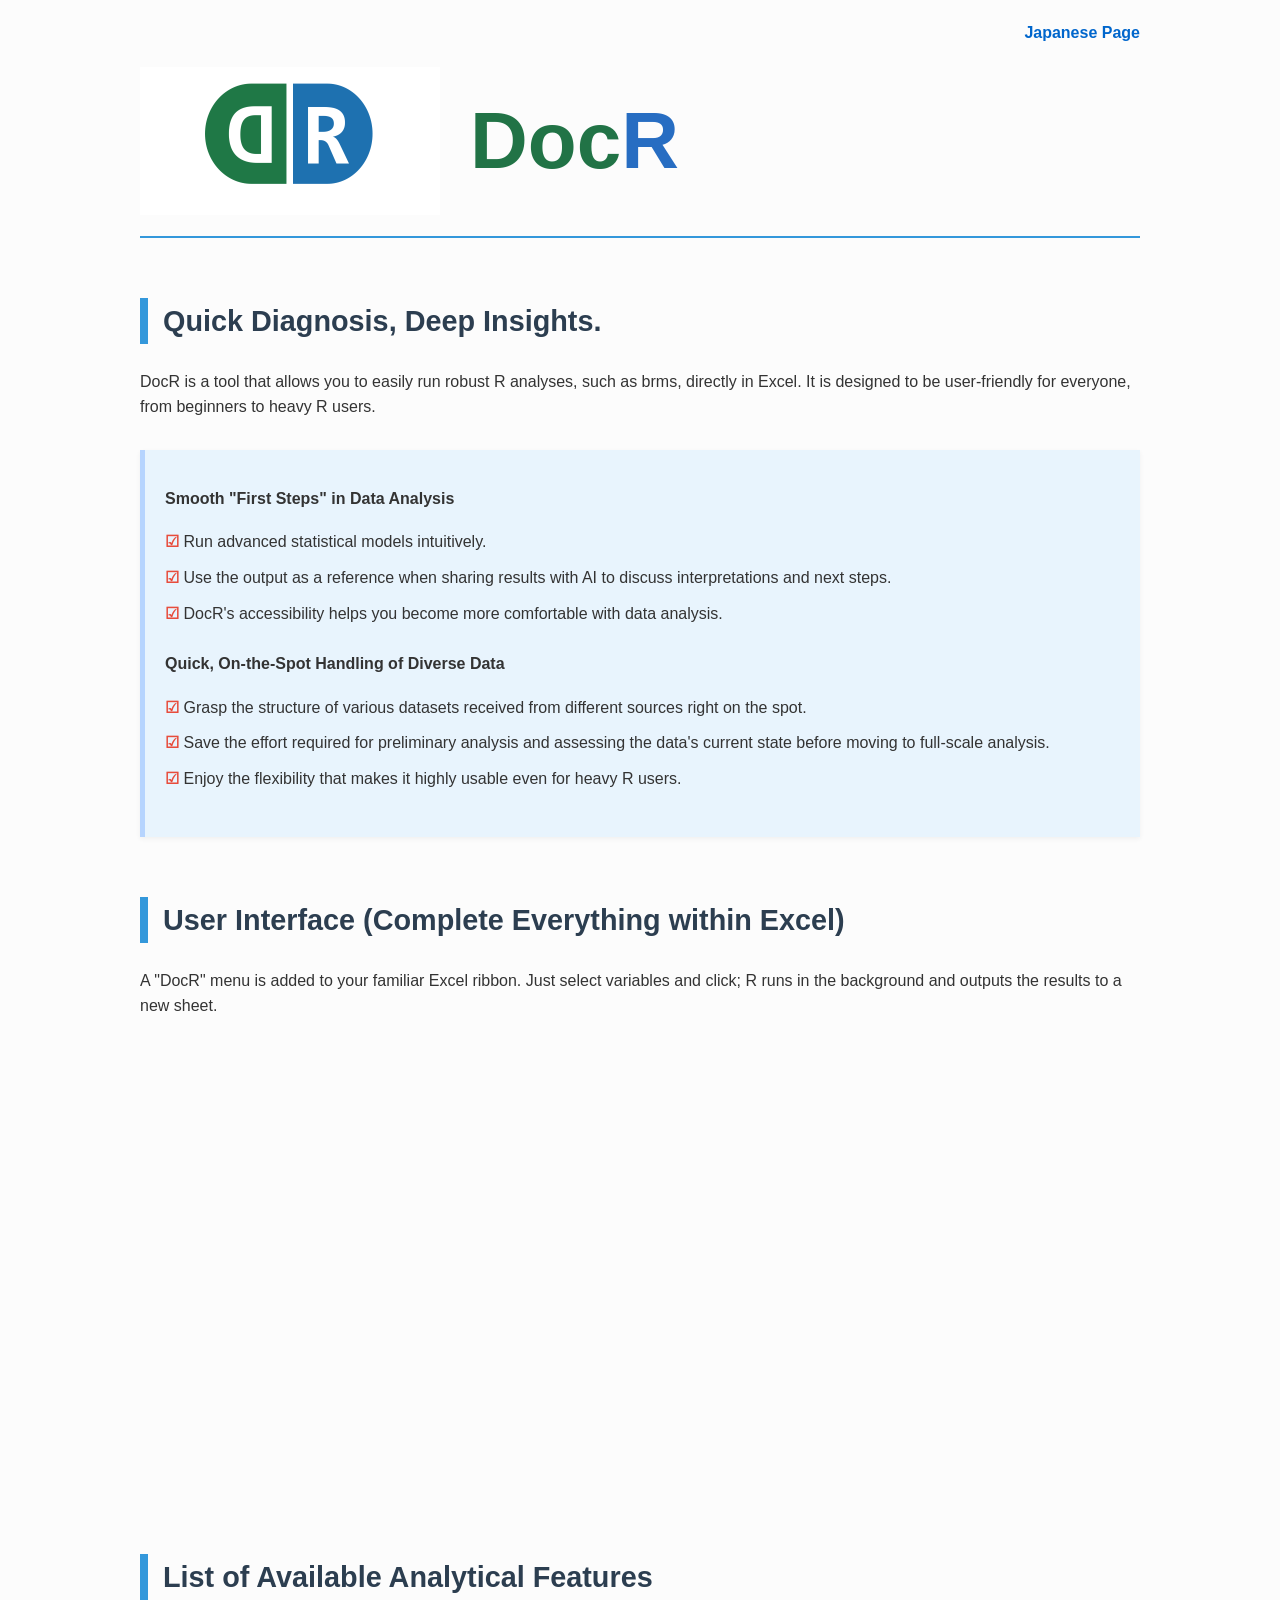
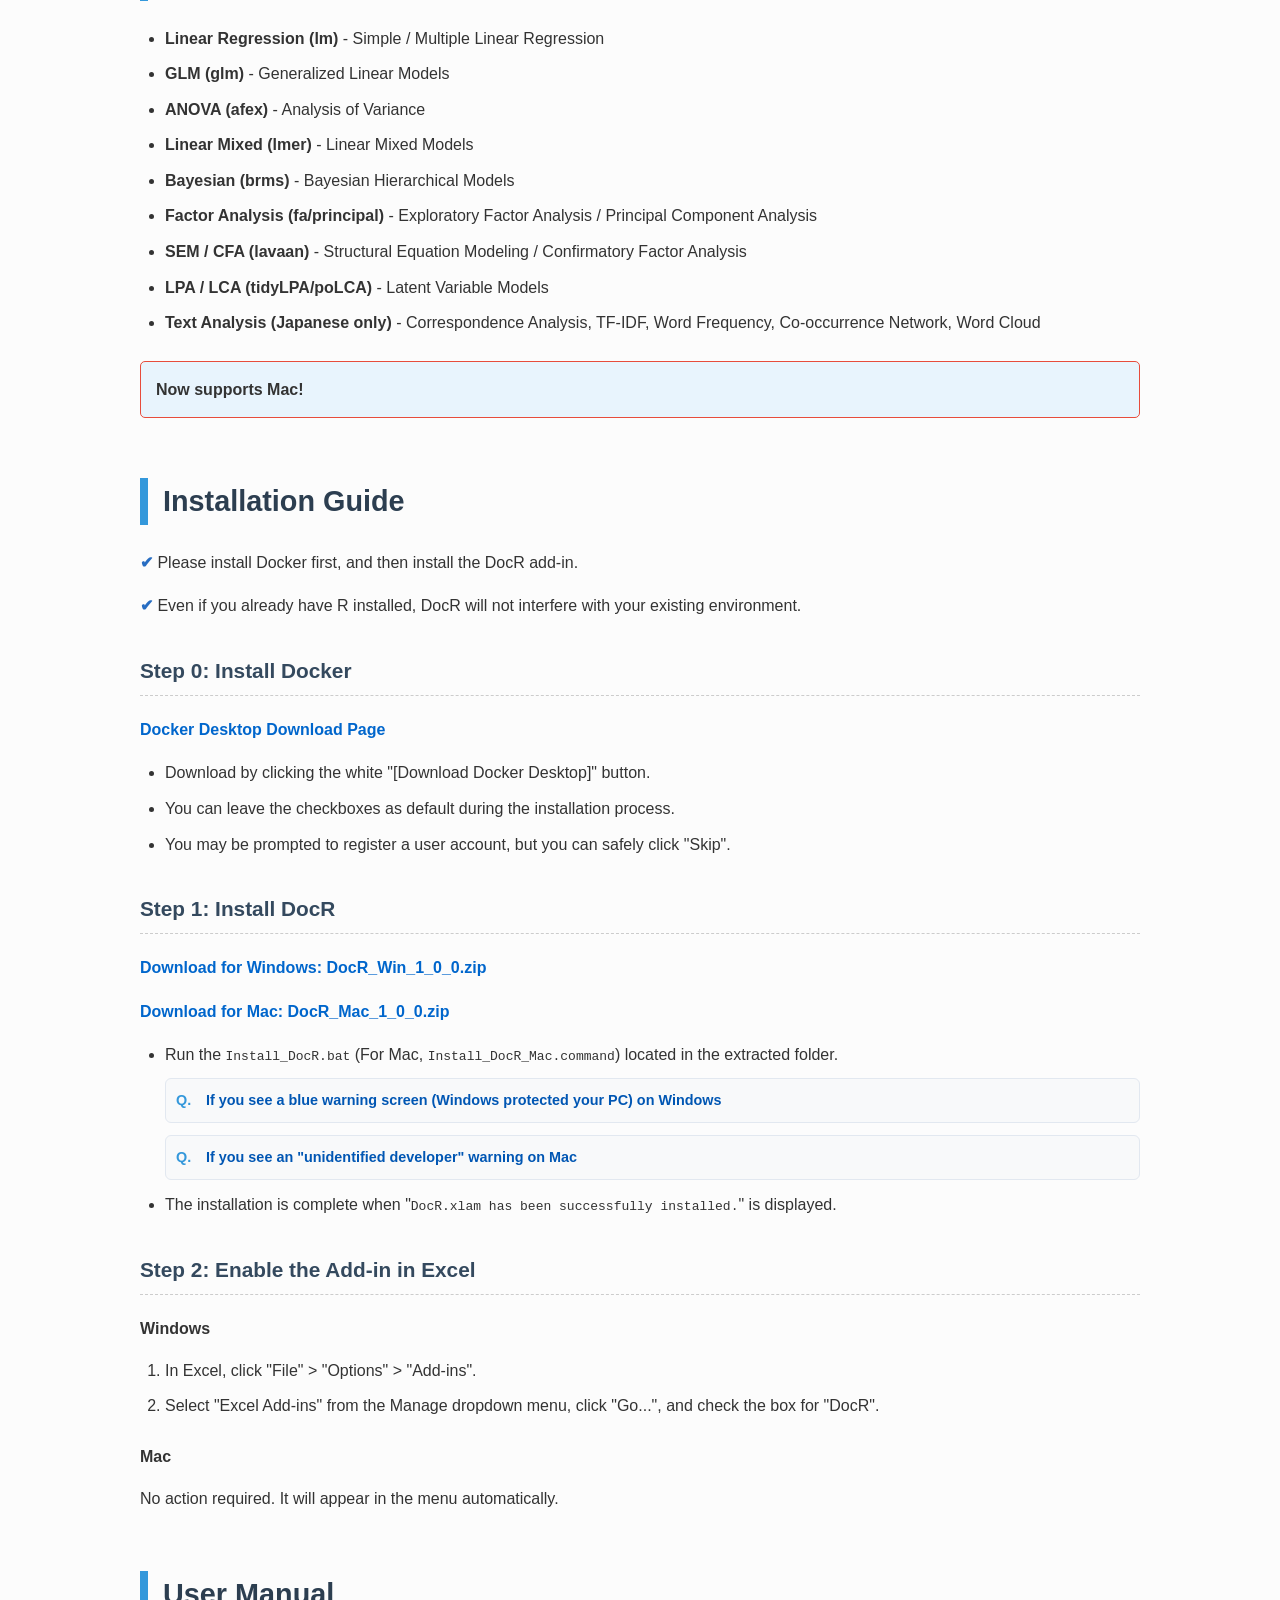
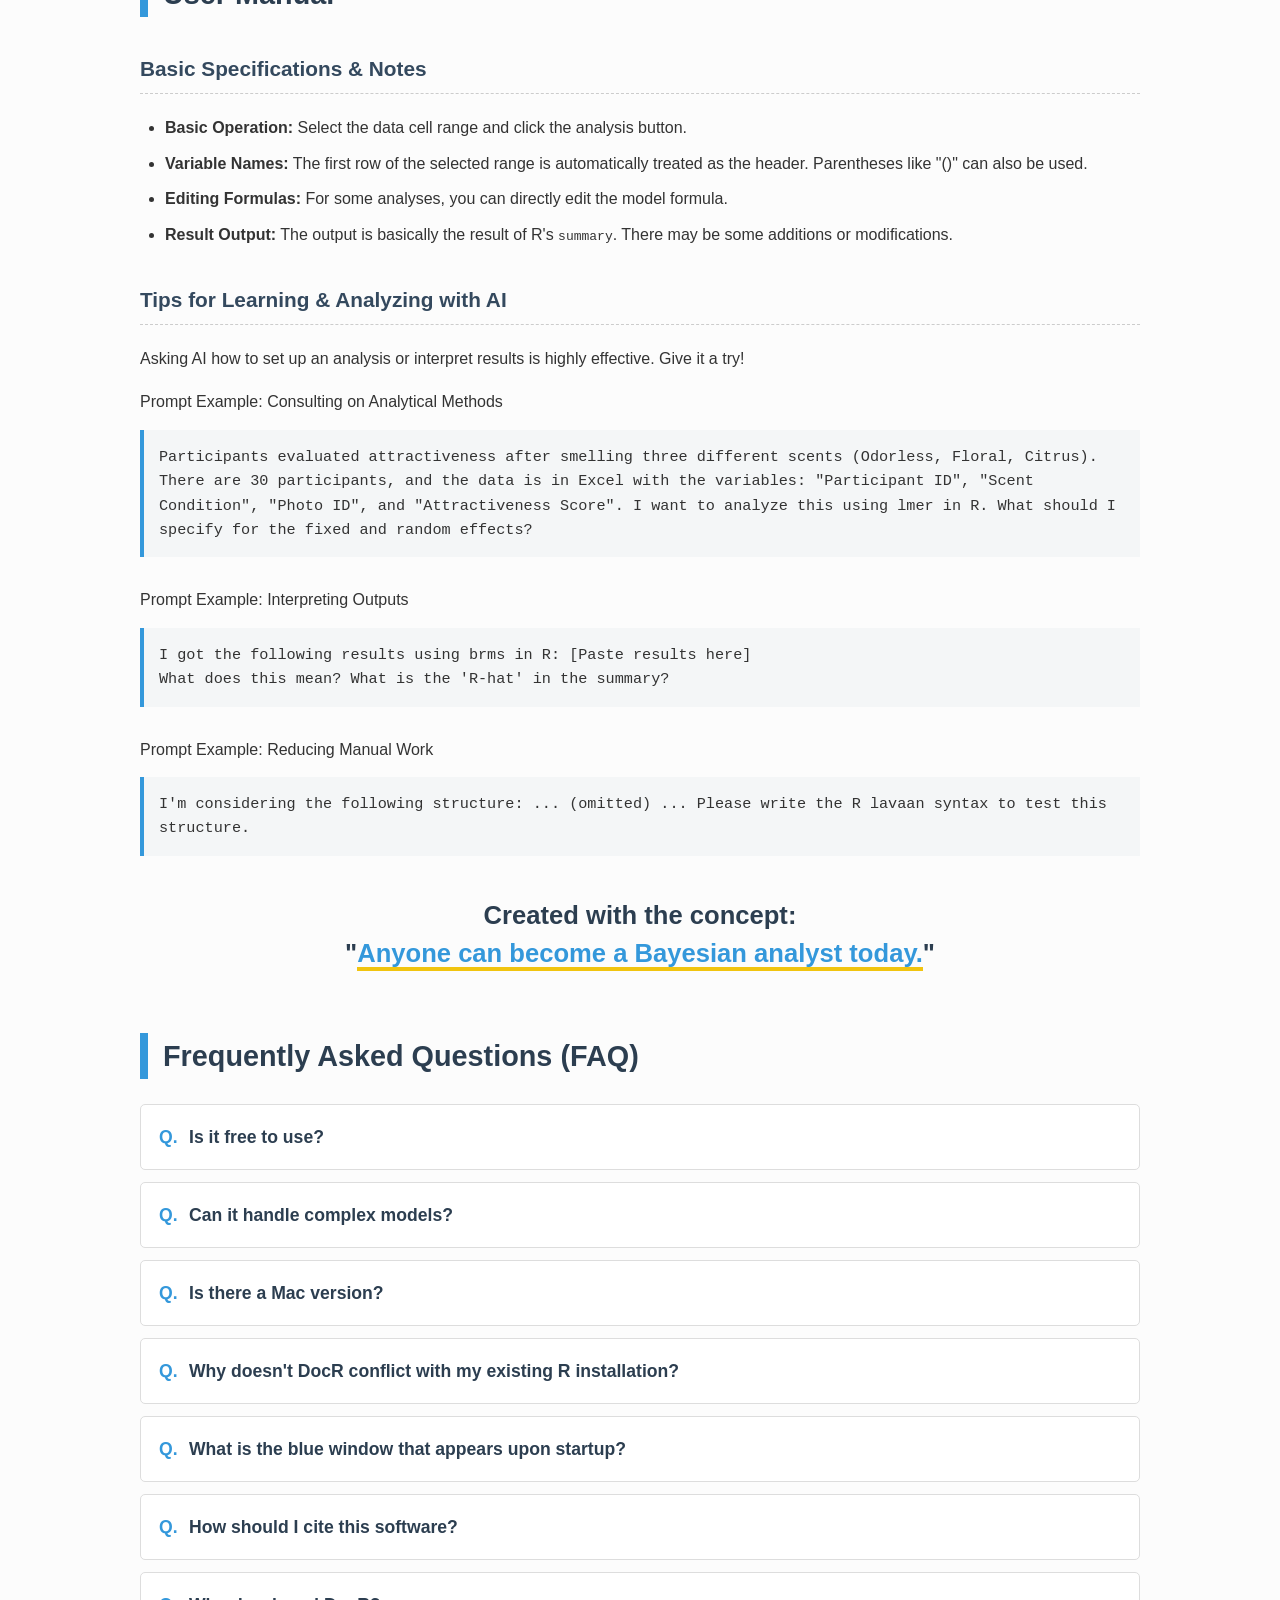
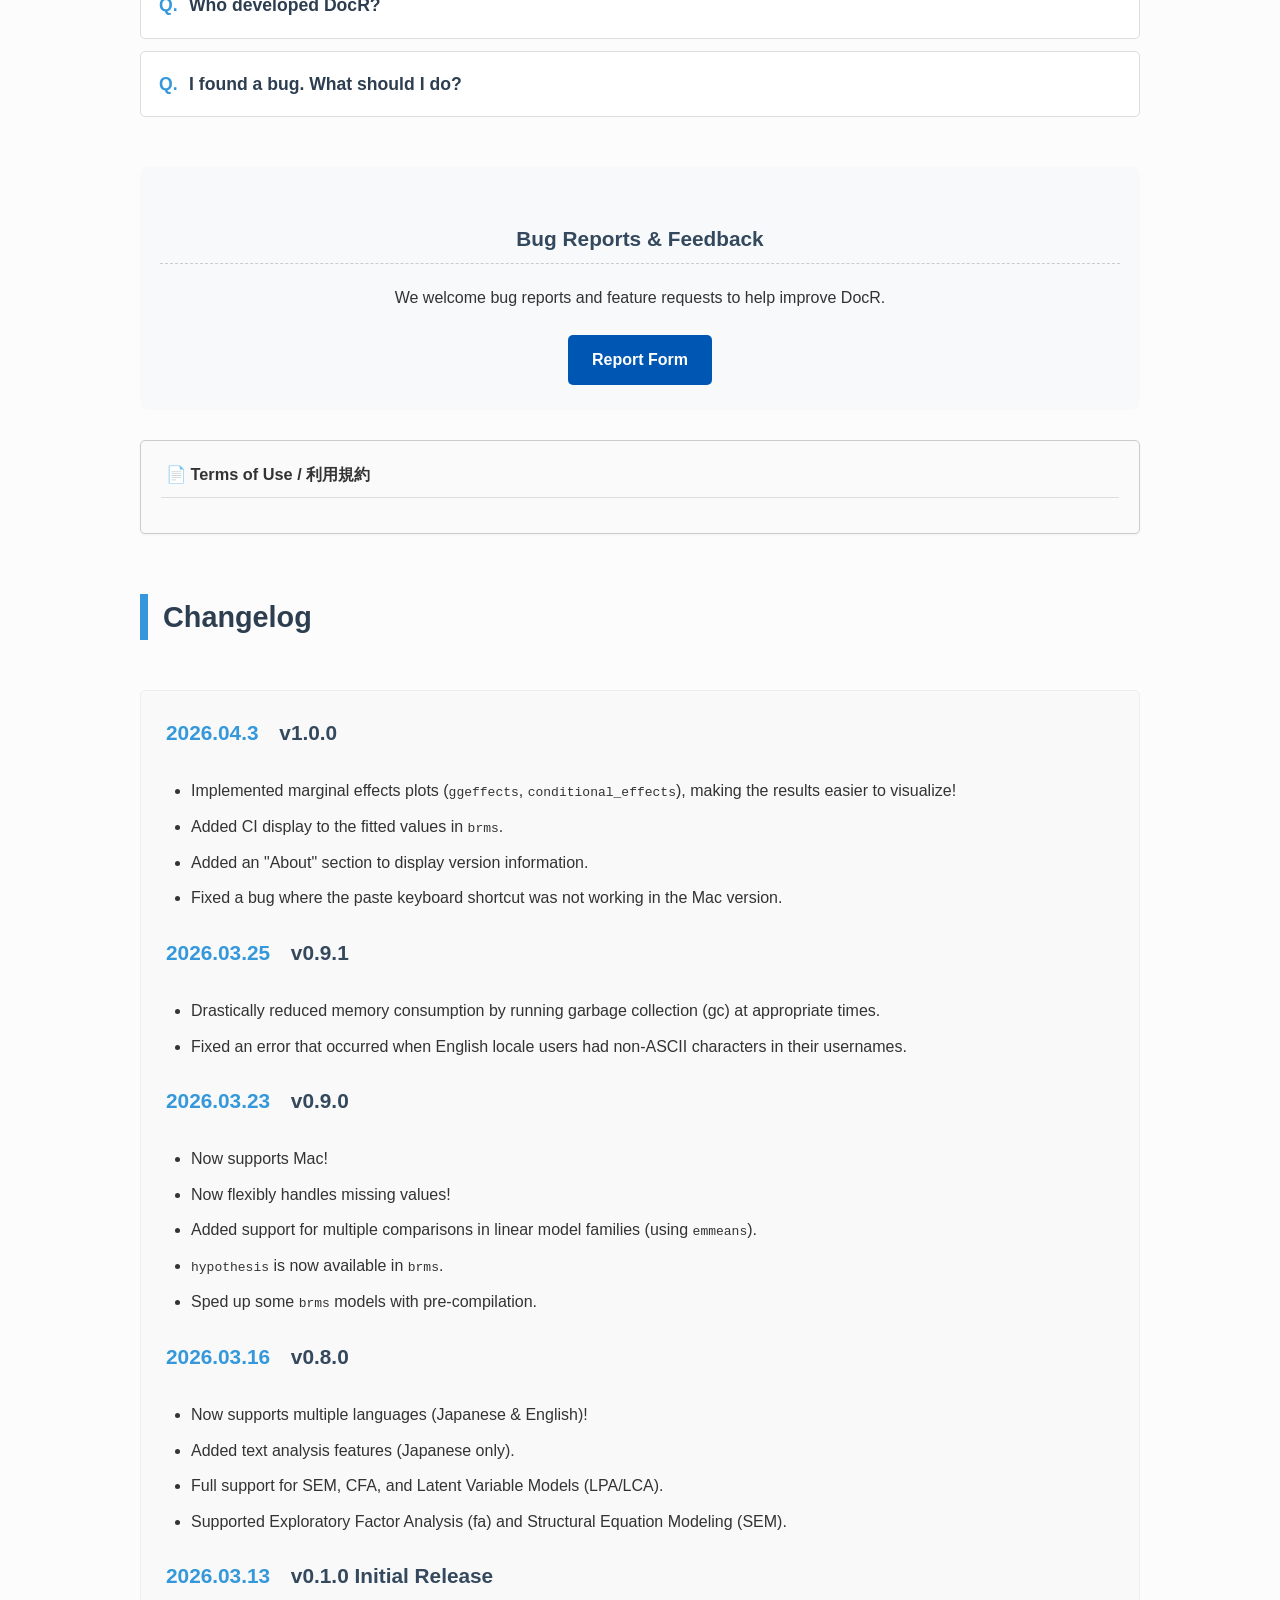
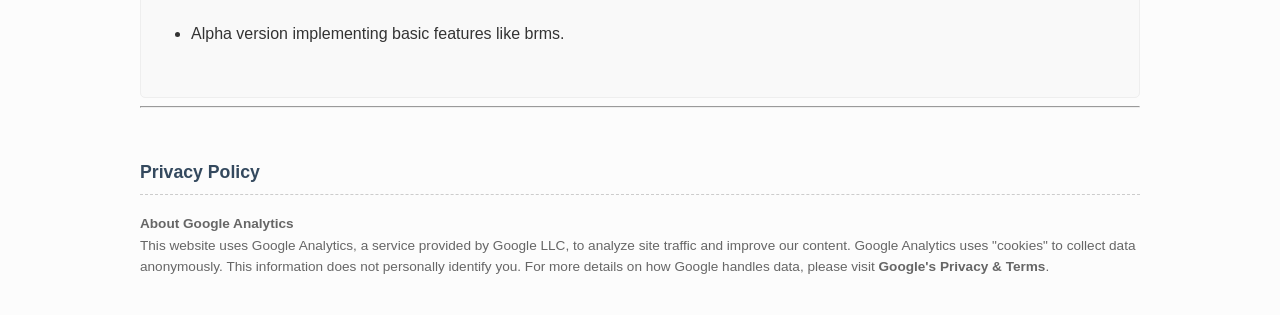
==== en.html @ 4fc70897 "ver1" ====
<!DOCTYPE html>
<html lang="en">
<head>
  <script async src="https://www.googletagmanager.com/gtag/js?id=G-GH3W6HPQV9"></script>
  <script>
    window.dataLayer = window.dataLayer || [];
    function gtag(){dataLayer.push(arguments);}
    gtag('js', new Date());

    gtag('config', 'G-GH3W6HPQV9');
  </script>
    <meta charset="UTF-8">
    <meta name="viewport" content="width=device-width, initial-scale=1.0">
    <title>DocR - Bayesian Statistics from Excel (The Latest Statistical Tool You Can Use Today)</title>
    <style>
        /* ページ全体の基本設定 */
        body {
            font-family: "Helvetica Neue", Arial, "Hiragino Kaku Gothic ProN", "Hiragino Sans", Meiryo, sans-serif;
            line-height: 1.6;
            color: #333;
            max-width: 1000px; 
            margin: 0 auto;
            padding: 20px;
            background-color: #fcfcfc;
        }
        
	/* タイトルエリア（ロゴと文字の横並び） */
        .title-container {
            display: flex;
            align-items: center; /* 垂直中央揃え */
            gap: 30px;          /* 文字と画像の間隔 */
            border-bottom: 2px solid #3498db; 
            padding-bottom: 20px;
            margin-top: 20px;
            margin-bottom: 20px; 
            flex-wrap: wrap;    
        }

        h1 { 
            font-size: 5em;     
            margin: 0;
            line-height: 1;
        }

        /* Doc (Excel Green) / R (R Blue) */
        .doc-green { color: #217346; }
        .r-blue { color: #276dc2; }

        .title-logo {
            width: 300px;
            height: 150px;
            object-fit: contain; 
        }

	.blue-check {
	color: #276dc2; 
	font-weight: bold;
	}
	.green-check {
	color: #217346; 
	font-weight: bold;
	}

        /* 見出しのデザイン */
        h2 { font-size: 1.8em; color: #2c3e50; border-left: 8px solid #3498db; padding-left: 15px; margin-top: 60px; margin-bottom: 25px; }
        h3 { font-size: 1.3em; color: #34495e; margin-top: 35px; border-bottom: 1px dashed #ccc; padding-bottom: 8px; }
        
        /* テキストとリスト */
        p { margin-bottom: 18px; }
        ul, ol { margin-bottom: 25px; padding-left: 25px; }
        li { margin-bottom: 10px; }
        a { color: #0066cc; text-decoration: none; font-weight: bold; }
        a:hover { text-decoration: underline; }
        
        /* ボックス装飾 */
        .alert-box { background-color: #fff5f5; border: 1px solid #e74c3c; padding: 15px; border-radius: 5px; margin-bottom: 20px; }
        .alert2-box { background-color: #e8f4fd; border: 1px solid #e74c3c; padding: 15px; border-radius: 5px; margin-bottom: 20px; }
        .pain-box { background-color: #e8f4fd; border-left: 5px solid #b6d4fe; padding: 20px; margin: 30px 0; box-shadow: 0 2px 5px rgba(0,0,0,0.05); }
        .pain-box ul { list-style-type: none; padding-left: 0; }
        .pain-box li::before { content: "☑ "; color: #e74c3c; font-weight: bold; }
        .hero-message { font-size: 1.6em; font-weight: bold; color: #2c3e50; text-align: center; margin: 40px 0; line-height: 1.5; }
        .hero-message span { color: #3498db; border-bottom: 4px solid #f1c40f; }
        
        .prompt-box { background-color: #f4f6f7; border-left: 4px solid #3498db; padding: 15px; margin: 15px 0 30px 0; font-family: 'Consolas', monospace; white-space: pre-wrap; font-size: 0.95em; }
        
        /* 画像ギャラリー */
        .screenshot-grid { display: flex; gap: 20px; margin: 30px 0; flex-wrap: wrap; }
        .screenshot-grid img { flex: 1; min-width: 400px; max-width: 100%; height: auto; border: 1px solid #ddd; border-radius: 8px; box-shadow: 0 4px 12px rgba(0,0,0,0.1); }

        /* FAQ */
        details { background-color: #fff; border: 1px solid #ddd; border-radius: 5px; margin-bottom: 12px; padding: 18px; }
        summary { font-weight: bold; cursor: pointer; color: #2c3e50; font-size: 1.1em; list-style: none; position: relative; padding-left: 30px; }
        summary::before { content: "Q."; position: absolute; left: 0; color: #3498db; font-weight: 900; }
        details p { margin: 15px 0 0 0; padding-top: 15px; border-top: 1px dashed #eee; color: #444; }

        /* 利用規約 用アコーディオン */
        details.license-details { background-color: #fafafa; border: 1px solid #ccc; padding: 20px; font-size: 0.85em; margin-bottom: 40px; box-shadow: 0 1px 3px rgba(0,0,0,0.05); margin-top: 30px; }
        summary.license-summary { font-size: 1.2em; color: #333; padding-left: 5px; border-bottom: 1px solid #ddd; padding-bottom: 10px; margin-bottom: 15px; }
        summary.license-summary::before { content: "📄 "; position: static; color: inherit; font-weight: normal; }
        details.license-details p { border-top: none; padding-top: 0; margin: 0 0 10px 0; color: #555; }
        details.license-details h4 { font-size: 1.15em; color: #444; border-bottom: 1px solid #eee; padding-bottom: 5px; margin-top: 25px; margin-bottom: 15px; }
        details.license-details strong { display: inline-block; margin-top: 10px; color: #333; }
        details.license-details ul { margin-top: 5px; margin-bottom: 15px; padding-left: 20px; color: #555; }
        details.license-details li { margin-bottom: 5px; }

        /* その他レイアウト */
        .header-links { text-align: right; margin-bottom: 20px; }
        .support-box { background-color: #fff3cd; border: 1px solid #ffeeba; padding: 15px; border-radius: 5px; margin: 30px 0; text-align: center; }
        .changelog { background-color: #f9f9f9; border: 1px solid #eee; padding: 25px; border-radius: 5px; margin-top: 50px; }
        .changelog h3 { margin-top: 0; border-bottom: none; }
        .changelog-date { font-weight: bold; color: #3498db; margin-right: 15px; }
    </style>
</head>
<body>

    <div class="header-links">
        <a href="index.html">Japanese Page</a>
    </div>

    <div class="title-container">
        <img src="images/logo.png" alt="DocR Logo" class="title-logo">
        <h1>
            <span class="doc-green">Doc</span><span class="r-blue">R</span>
        </h1>
    </div>

    <h2>Quick Diagnosis, Deep Insights.</h2>

    <p>DocR is a tool that allows you to easily run robust R analyses, such as brms, directly in Excel. It is designed to be user-friendly for everyone, from beginners to heavy R users.</p>

    <div class="pain-box">
      <p><strong>Smooth "First Steps" in Data Analysis</strong></p>
      <ul>
	<li>Run advanced statistical models intuitively.</li>
	<li>Use the output as a reference when sharing results with AI to discuss interpretations and next steps.</li>
	<li>DocR's accessibility helps you become more comfortable with data analysis.</li>
      </ul>
      <p><strong>Quick, On-the-Spot Handling of Diverse Data</strong></p>
      <ul>
	<li>Grasp the structure of various datasets received from different sources right on the spot.</li>
	<li>Save the effort required for preliminary analysis and assessing the data's current state before moving to full-scale analysis.</li>
	<li>Enjoy the flexibility that makes it highly usable even for heavy R users.</li>
      </ul>
    </div>
    
    <h2>User Interface (Complete Everything within Excel)</h2>
    <p>A "DocR" menu is added to your familiar Excel ribbon. Just select variables and click; R runs in the background and outputs the results to a new sheet.</p>


    
    
<div style="width: 80%; max-width: 800px; margin: 0 auto;">
  <iframe
    src="https://www.youtube.com/embed/cGsTw-73b9M?si=RuBJTit3JATNoOD7&cc_load_policy=1&cc_lang_pref=en&hl=en&autoplay=1&mute=1"
    style="width: 100%; aspect-ratio: 16/9;"
    title="YouTube video player"
    frameborder="0"
    allow="accelerometer; autoplay; clipboard-write; encrypted-media; gyroscope; picture-in-picture; web-share"
    referrerpolicy="strict-origin-when-cross-origin"
    allowfullscreen>
  </iframe>
</div>

    <!-- <div class="screenshot-grid"> -->
    <!--     <img src="images/rbmsdialog.png" alt="Variable selection screen in Excel"> -->
    <!--     <img src="images/rbmsresults.png" alt="Analysis results output screen"> -->
    <!-- </div> -->

    <h2>List of Available Analytical Features</h2>
    <ul>
        <li><strong>Linear Regression (lm)</strong> - Simple / Multiple Linear Regression</li>
        <li><strong>GLM (glm)</strong> - Generalized Linear Models</li>
        <li><strong>ANOVA (afex)</strong> - Analysis of Variance</li>
        <li><strong>Linear Mixed (lmer)</strong> - Linear Mixed Models</li>
        <li><strong>Bayesian (brms)</strong> - Bayesian Hierarchical Models</li>
        <li><strong>Factor Analysis (fa/principal)</strong> - Exploratory Factor Analysis / Principal Component Analysis</li>
        <li><strong>SEM / CFA (lavaan)</strong> - Structural Equation Modeling / Confirmatory Factor Analysis</li>
        <li><strong>LPA / LCA (tidyLPA/poLCA)</strong> - Latent Variable Models</li>
        <li><strong>Text Analysis (Japanese only)</strong> - Correspondence Analysis, TF-IDF, Word Frequency, Co-occurrence Network, Word Cloud</li>
    </ul>

    <div class="alert2-box">
        <strong>Now supports Mac!</strong><br>
    </div>

    <h2>Installation Guide</h2>
    <p><span class="blue-check">✔</span> Please install Docker first, and then install the DocR add-in.</p>
    <p><span class="blue-check">✔</span> Even if you already have R installed, DocR will not interfere with your existing environment.</p>

    <h3>Step 0: Install Docker</h3>
    <p> <a href="https://www.docker.com/products/docker-desktop" target="_blank">Docker Desktop Download Page</a></p>
    <ul>
      <li>Download by clicking the white "[Download Docker Desktop]" button.</li>
      <li>You can leave the checkboxes as default during the installation process.</li>
      <li>You may be prompted to register a user account, but you can safely click "Skip".</li>
    </ul>

    <h3>Step 1: Install DocR</h3>
    <p> <strong><a href="https://github.com/soyogu/DocR/releases/download/v1.0.0/DocR_Win_1_0_0.zip">Download for Windows: DocR_Win_1_0_0.zip</a></strong></p>
    <p> <strong><a href="https://github.com/soyogu/DocR/releases/download/v1.0.0/DocR_Mac_1_0_0.zip">Download for Mac: DocR_Mac_1_0_0.zip</a></strong></p>
    <ul>
      <li>
        Run the <code>Install_DocR.bat</code> (For Mac, <code>Install_DocR_Mac.command</code>) located in the extracted folder.
        
        <details style="margin-top: 10px; background-color: #f8f9fa; padding: 10px; border-radius: 6px; border: 1px solid #e2e8f0;">
          <summary style="cursor: pointer; font-weight: bold; color: #0056b3; font-size: 0.9em;">
            If you see a blue warning screen (Windows protected your PC) on Windows
          </summary>
          <p style="margin-top: 10px; margin-bottom: 0; font-size: 0.9em; line-height: 1.5;">
            Click the <strong>"More info"</strong> text link within the message, and then click the <strong>"Run anyway"</strong> button that appears at the bottom right.
          </p>
        </details>
        
        <details style="margin-top: 5px; background-color: #f8f9fa; padding: 10px; border-radius: 6px; border: 1px solid #e2e8f0;">
          <summary style="cursor: pointer; font-weight: bold; color: #0056b3; font-size: 0.9em;">
            If you see an "unidentified developer" warning on Mac
          </summary>
          <p style="margin-top: 10px; margin-bottom: 0; font-size: 0.9em; line-height: 1.5;">
            Do not double-click. Instead, <strong>right-click (or Control-click)</strong> the file, and select <strong>"Open"</strong> from the context menu to run it.
          </p>
        </details>
      </li>
      <li style="margin-top: 10px;">The installation is complete when "<code>DocR.xlam has been successfully installed.</code>" is displayed.</li>
    </ul>

    <h3>Step 2: Enable the Add-in in Excel</h3>
    <strong>Windows</strong>
    <ol>
        <li>In Excel, click "File" > "Options" > "Add-ins".</li>
        <li>Select "Excel Add-ins" from the Manage dropdown menu, click "Go...", and check the box for "DocR".</li>
    </ol>
    <strong>Mac</strong>
    <p>No action required. It will appear in the menu automatically.</p>

    <h2>User Manual</h2>
    <h3>Basic Specifications & Notes</h3>
    <ul>
        <li><strong>Basic Operation:</strong> Select the data cell range and click the analysis button.</li>
        <li><strong>Variable Names:</strong> The first row of the selected range is automatically treated as the header. Parentheses like "()" can also be used.</li>
        <li><strong>Editing Formulas:</strong> For some analyses, you can directly edit the model formula.</li>
        <li><strong>Result Output:</strong> The output is basically the result of R's <code>summary</code>. There may be some additions or modifications.</li>
    </ul>

    <h3>Tips for Learning & Analyzing with AI</h3>
    <p>Asking AI how to set up an analysis or interpret results is highly effective. Give it a try!</p>
    Prompt Example: Consulting on Analytical Methods
    <div class="prompt-box">Participants evaluated attractiveness after smelling three different scents (Odorless, Floral, Citrus). There are 30 participants, and the data is in Excel with the variables: "Participant ID", "Scent Condition", "Photo ID", and "Attractiveness Score". I want to analyze this using lmer in R. What should I specify for the fixed and random effects?</div>

    Prompt Example: Interpreting Outputs
    <div class="prompt-box">I got the following results using brms in R: [Paste results here]
What does this mean? What is the 'R-hat' in the summary?</div>

    Prompt Example: Reducing Manual Work
    <div class="prompt-box">I'm considering the following structure: ... (omitted) ... Please write the R lavaan syntax to test this structure.</div>

    <div class="hero-message">
      Created with the concept:<br>
      "<span>Anyone can become a Bayesian analyst today.</span>"
    </div>

    <h2>Frequently Asked Questions (FAQ)</h2>
    <details>
        <summary>Is it free to use?</summary>
        <p>Yes, it is completely free to use. Our goal is to contribute to the advancement of research and education worldwide.</p>
    </details>

    <details>
        <summary>Can it handle complex models?</summary>
        <p>Yes, advanced users can directly edit the model formula text area to run customized models as desired.</p>
    </details>
    
    <details>
        <summary>Is there a Mac version?</summary>
        <p>Yes. However, I managed to develop it on a borrowed Mac, so I need to buy my own Mac for this project...</p>
    </details>

    <details>
        <summary>Why doesn't DocR conflict with my existing R installation?</summary>
        <p>This is because DocR runs R within an isolated "Docker container" rather than installing it directly on your OS. Consequently, you never have to worry about library dependencies or version conflicts.</p>
    </details>

    <details>
        <summary>What is the blue window that appears upon startup?</summary>
        <p>It is the Docker terminal window used for the backend. You may safely close it once the application has fully launched.</p>
    </details>

    <details>
        <summary>How should I cite this software?</summary>
        <p>Please cite it as follows:<br>
        Matsushita, S. (2026). <i>DocR: An Excel Gateway to Containerized R Environments</i>. <a href="https://researchmap.jp/multidatabases/multidatabase_contents/detail/250145/1fcd545ec0b04eee0fe5cd87492c19bb?frame_id=710763" target="_blank">Available here</a>.</p>
    </details>

    <details>
        <summary>Who developed DocR?</summary>
        <p>It is developed by <a href="https://researchmap.jp/soyogu" target="_blank">a Japanese researcher</a>.</p>
    </details>

    <details>
        <summary>I found a bug. What should I do?</summary>
        <p>Please report it using the <a href="https://docs.google.com/forms/d/e/1FAIpQLSdA2CFIqM3h8nqi3Nrt435hap4EHg96t00YKLP6SmPmq-GMVA/viewform?usp=header">feedback form</a>.</p>
    </details>

    <div style="margin-top: 50px; padding: 20px; background-color: #f8f9fa; border-radius: 8px; text-align: center;">
      <h3>Bug Reports & Feedback</h3>
      <p style="margin-bottom: 20px;">
        We welcome bug reports and feature requests to help improve DocR.
      </p>

      <a href="https://docs.google.com/forms/d/e/1FAIpQLSdA2CFIqM3h8nqi3Nrt435hap4EHg96t00YKLP6SmPmq-GMVA/viewform?usp=header" target="_blank" rel="noopener noreferrer" style="display: inline-block; padding: 12px 24px; margin: 5px 10px; background-color: #0056b3; color: white; text-decoration: none; border-radius: 5px; font-weight: bold;">
        Report Form
      </a>
    </div>

    <details class="license-details">
        <summary class="license-summary">Terms of Use / 利用規約</summary>
        
        <div style="margin-bottom: 30px;">
            <h4 style="margin-top: 5px;">Terms of Use (English Version)</h4>
            <p>Thank you for using "DocR". By downloading or using this software, you agree to the following terms.</p>

            <strong>1. Grant of License</strong>
            <p>This software is provided free of charge for academic research, educational, and personal use only. This includes non-commercial research activities within private research institutions.</p>

            <strong>2. Prohibitions</strong>
            <p>Please respect the current format of the software (e.g., locked VBA project). The following actions are strictly prohibited:</p>
            <ul>
                <li>Attempting to view, modify, reverse-engineer, or unlock the source code of this software.</li>
                <li>Redistributing, sublicensing, or selling all or part of this software without prior permission from the developer.</li>
                <li>Creating and publishing commercial content (including monetized instructional videos, paid seminars, or publications) where the primary content is the operation or utilization of this software.</li>
                <li>Using the software for commercial purposes (please contact the developer if you wish to do so).</li>
            </ul>

            <strong>3. Disclaimer of Warranty and Liability</strong>
            <p>This software is provided "as is", without warranty of any kind, express or implied. In no event shall the developer be liable for any claim, damages, or other liability, including data loss or business interruption, arising from, out of, or in connection with the software or the use or other dealings in the software. Users are responsible for verifying the validity of their analysis results.</p>

            <strong>4. Copyright</strong>
            <p>All copyrights and intellectual property rights related to this software are retained by the developer (Soyogu Matsushita).</p>

            <p>Date of Enactment: March 17, 2026<br>
            Applicable Version: DocR v0.8</p>
        </div>

        <div>
            <h4>利用規約（日本語版）</h4>
            <p>本ソフトウェア「DocR」をご利用いただきありがとうございます。本ソフトウェアをダウンロードまたは利用することにより、以下の条項に同意したものとみなされます。</p>

            <strong>1. 利用許諾</strong>
            <p>本ソフトウェアは、学術研究、教育、および個人利用の目的に限り、無償でご利用いただけます。民間企業の研究所等における非営利目的の研究活動での利用もこれに含まれます。</p>

            <strong>2. 禁止事項</strong>
            <p>本ソフトウェアの提供形態（VBAプロジェクトの保護など）を尊重し、以下の行為を禁止します。</p>
            <ul>
                <li>本ソフトウェアのソースコードの閲覧、改変、リバースエンジニアリング、または保護の解除を試みること。</li>
                <li>本ソフトウェアの一部または全部を、開発者の許可なく再配布、二次配布、または販売すること。</li>
                <li>本ソフトウェアの操作方法や活用方法を主たるコンテンツとした、営利目的の講習、解説動画の公開、または出版（広告収益が発生するものを含む）。</li>
                <li>商用目的での利用（ご希望の場合は別途ご連絡ください）。</li>
            </ul>

            <strong>3. 免責事項</strong>
            <p>本ソフトウェアは「現状のまま」提供され、明示または黙示を問わず、いかなる保証も行いません。本ソフトウェアの利用に関連して生じたデータの損失、業務の停止、その他のいかなる損害についても、開発者は一切の責任を負いません。分析結果の妥当性については、利用者自身の責任においてご確認ください。</p>

            <strong>4. 著作権</strong>
            <p>本ソフトウェアに関するすべての著作権および知的財産権は、開発者（松下戦具）に帰属します。</p>

            <p>制定日：2026年3月17日<br>
            適用バージョン：DocR v0.8</p>
        </div>
    </details>

    <h2>Changelog</h2>
    <div class="changelog">

      <h3><span class="changelog-date">2026.04.3</span> v1.0.0</h3>
      <ul>
	<li>Implemented marginal effects plots (<code>ggeffects</code>, <code>conditional_effects</code>), making the results easier to visualize!</li>
	<li>Added CI display to the fitted values in <code>brms</code>.</li>
	<li>Added an "About" section to display version information.</li>
	<li>Fixed a bug where the paste keyboard shortcut was not working in the Mac version.</li>
      </ul>

      <h3><span class="changelog-date">2026.03.25</span> v0.9.1</h3>
      <ul>
        <li>Drastically reduced memory consumption by running garbage collection (gc) at appropriate times.</li>
        <li>Fixed an error that occurred when English locale users had non-ASCII characters in their usernames.</li>
        </ul>
      
        <h3><span class="changelog-date">2026.03.23</span> v0.9.0</h3>
        <ul>
            <li>Now supports Mac!</li>
            <li>Now flexibly handles missing values!</li>
            <li>Added support for multiple comparisons in linear model families (using <code>emmeans</code>).</li>
            <li><code>hypothesis</code> is now available in <code>brms</code>.</li>
            <li>Sped up some <code>brms</code> models with pre-compilation.</li>
        </ul>

        <h3><span class="changelog-date">2026.03.16</span> v0.8.0</h3>
        <ul>
            <li>Now supports multiple languages (Japanese & English)!</li>
            <li>Added text analysis features (Japanese only).</li>
            <li>Full support for SEM, CFA, and Latent Variable Models (LPA/LCA).</li>
            <li>Supported Exploratory Factor Analysis (fa) and Structural Equation Modeling (SEM).</li>
        </ul>

        <h3><span class="changelog-date">2026.03.13</span> v0.1.0 Initial Release</h3>
        <ul>
            <li>Alpha version implementing basic features like brms.</li>
        </ul>

    </div>

    <hr>
    <section style="font-size: 0.85em; color: #666; margin-top: 50px;">
      <h3>Privacy Policy</h3>
      <p>
        <strong>About Google Analytics</strong><br>
        This website uses Google Analytics, a service provided by Google LLC, to analyze site traffic and improve our content. Google Analytics uses "cookies" to collect data anonymously. This information does not personally identify you. For more details on how Google handles data, please visit <a href="https://policies.google.com/technologies/partner-sites" target="_blank" style="color: #666;">Google's Privacy & Terms</a>.
      </p>
    </section>

</body>
</html>
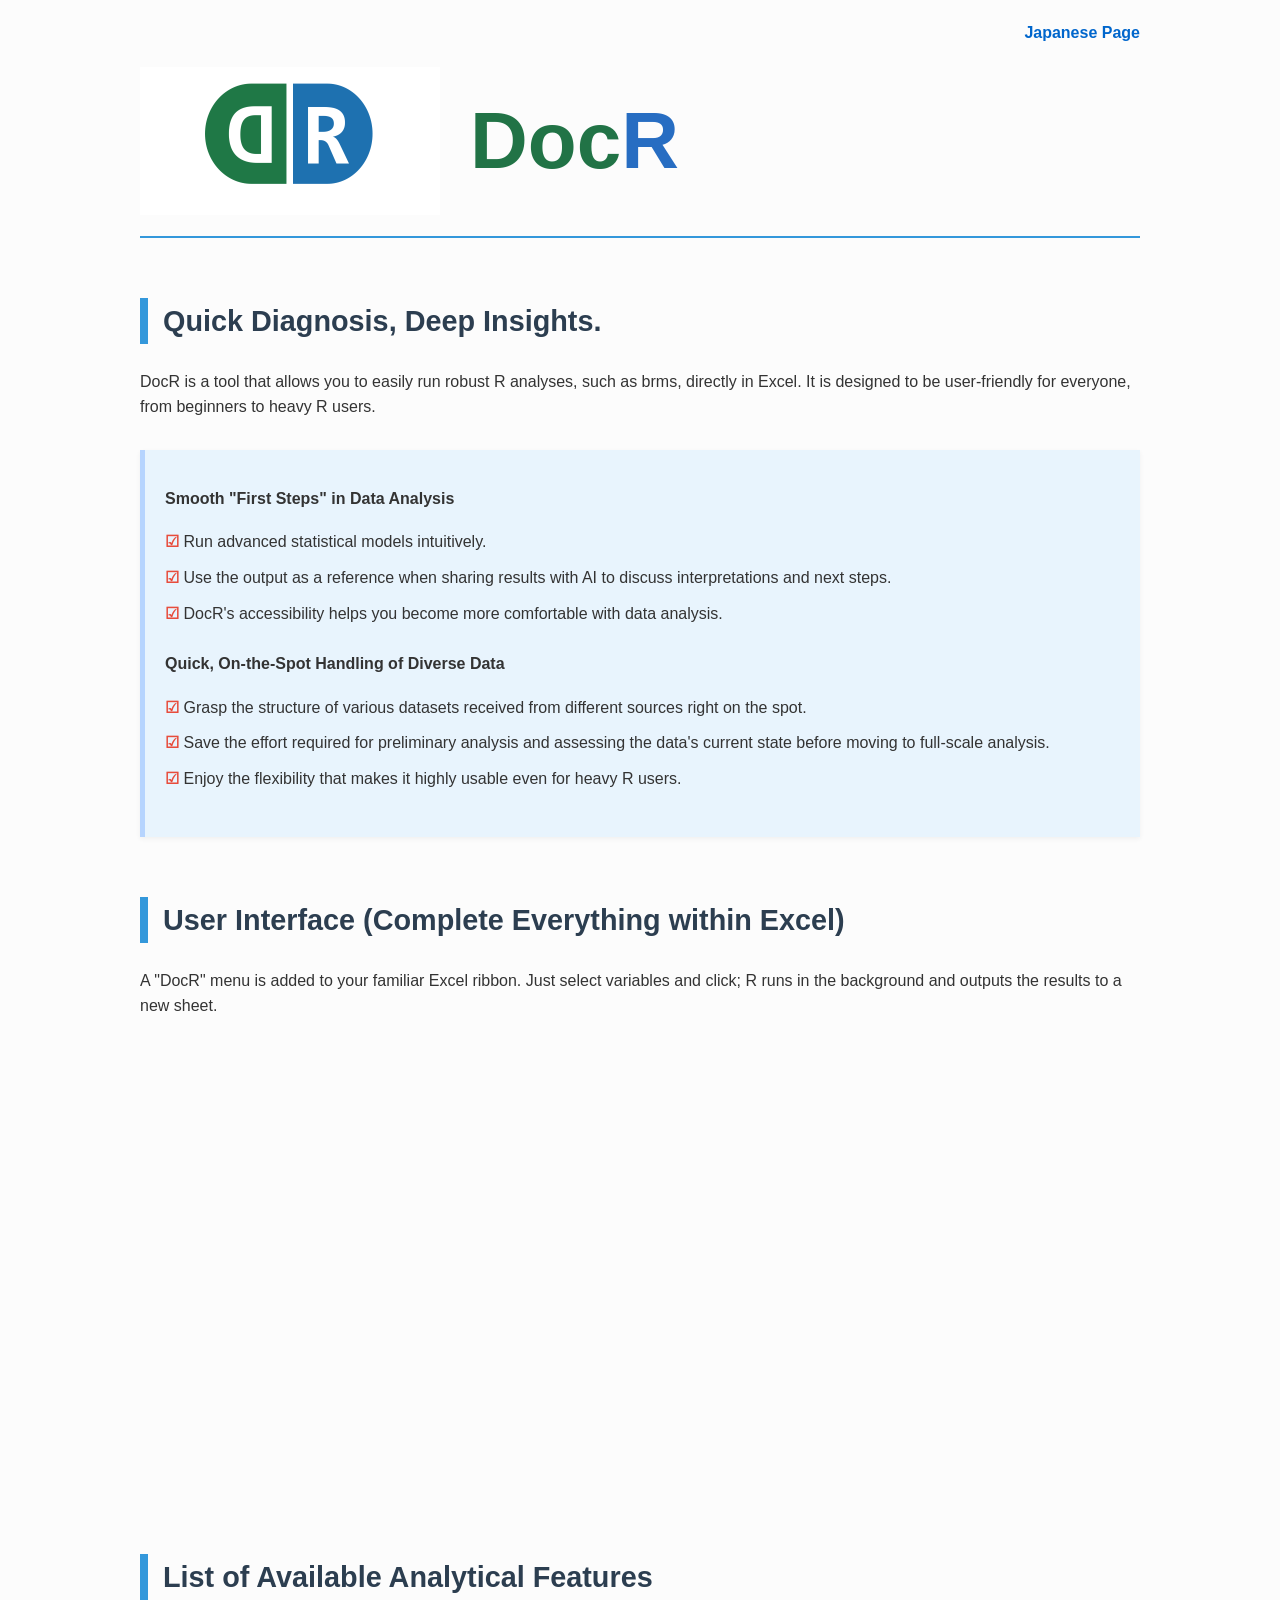
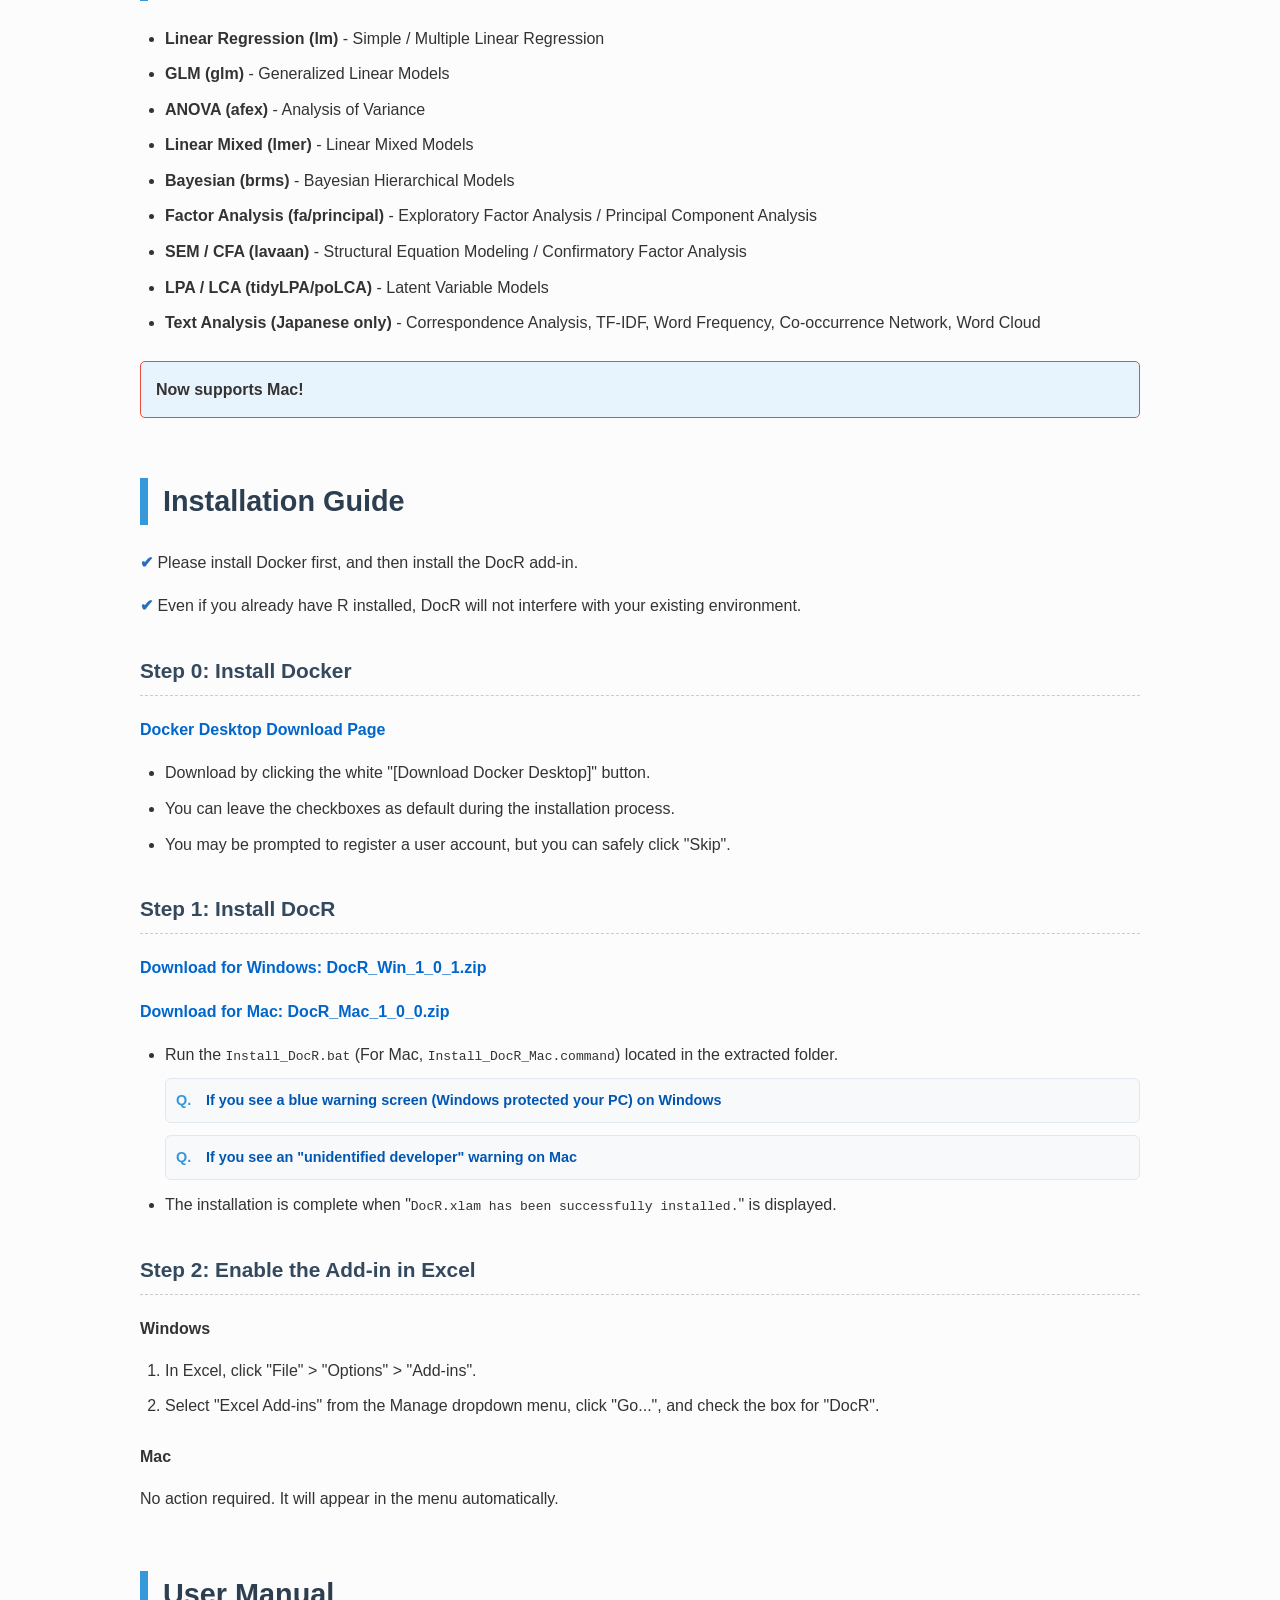
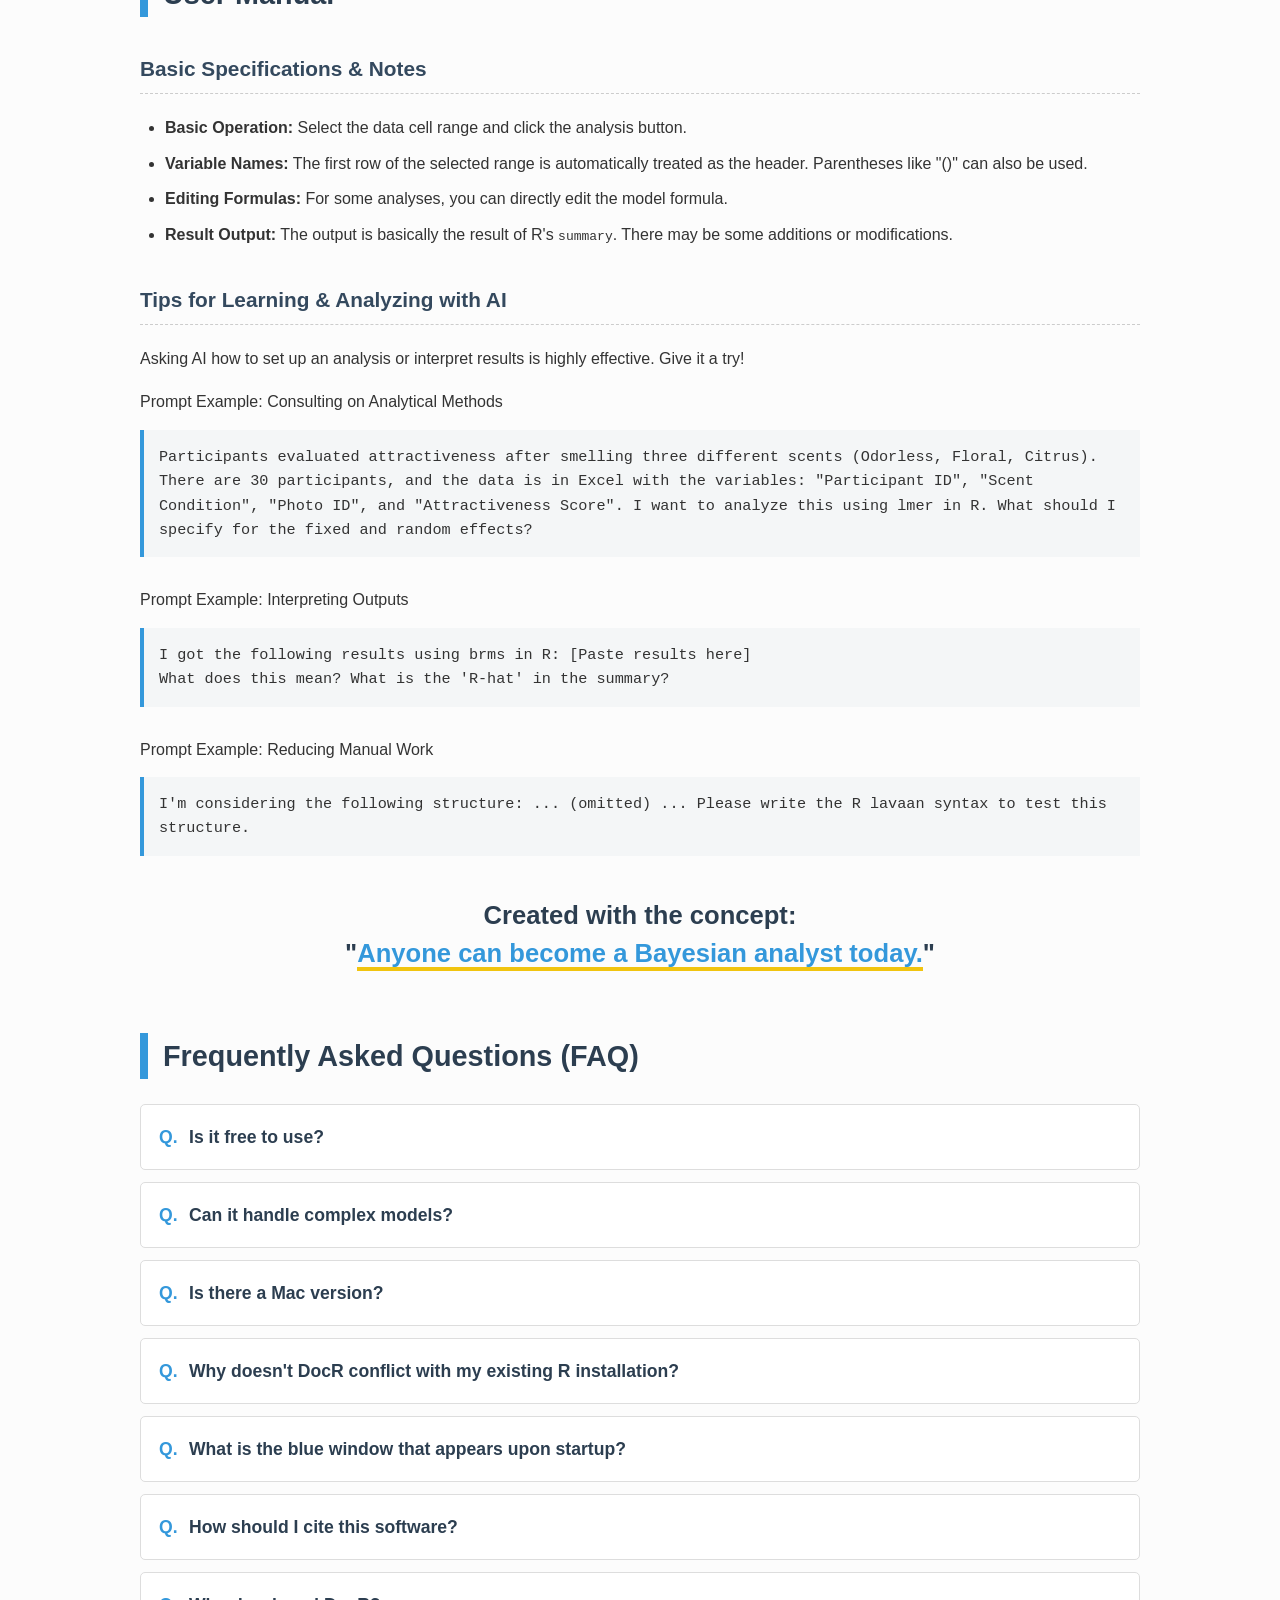
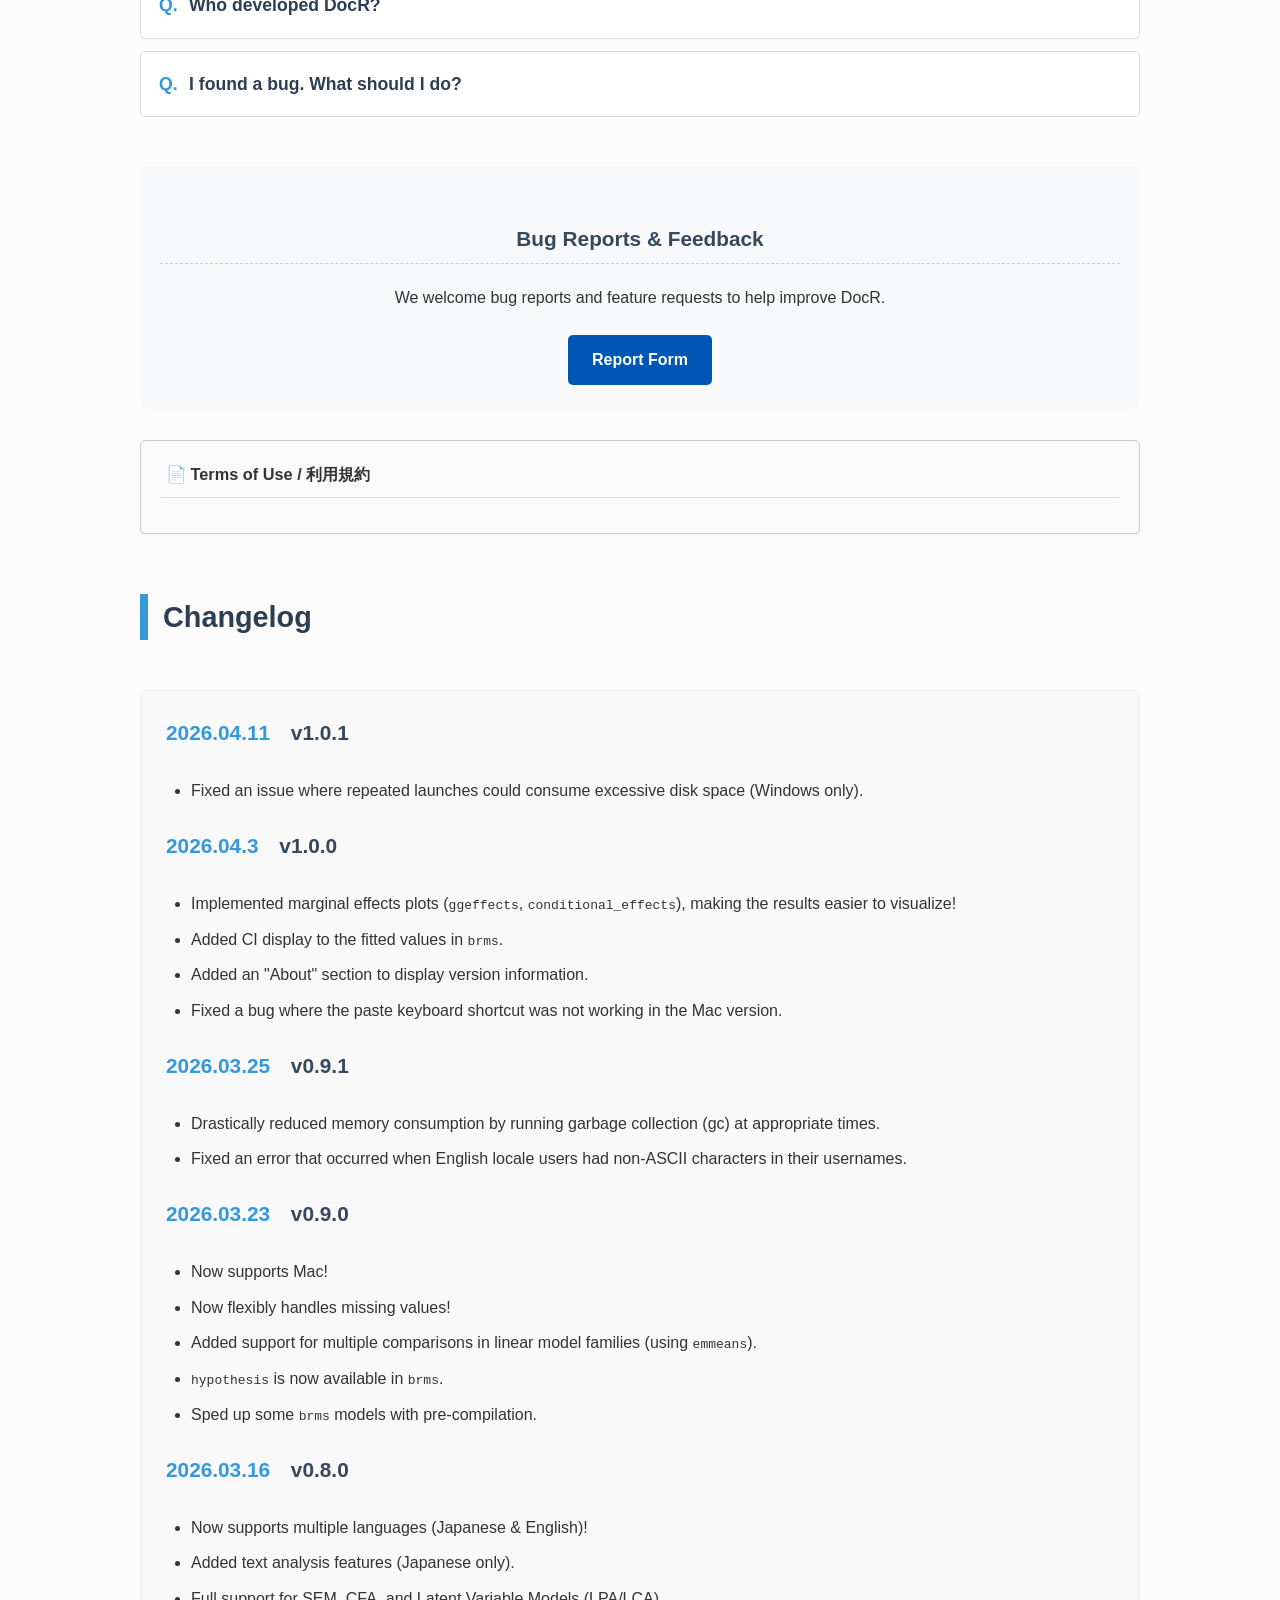
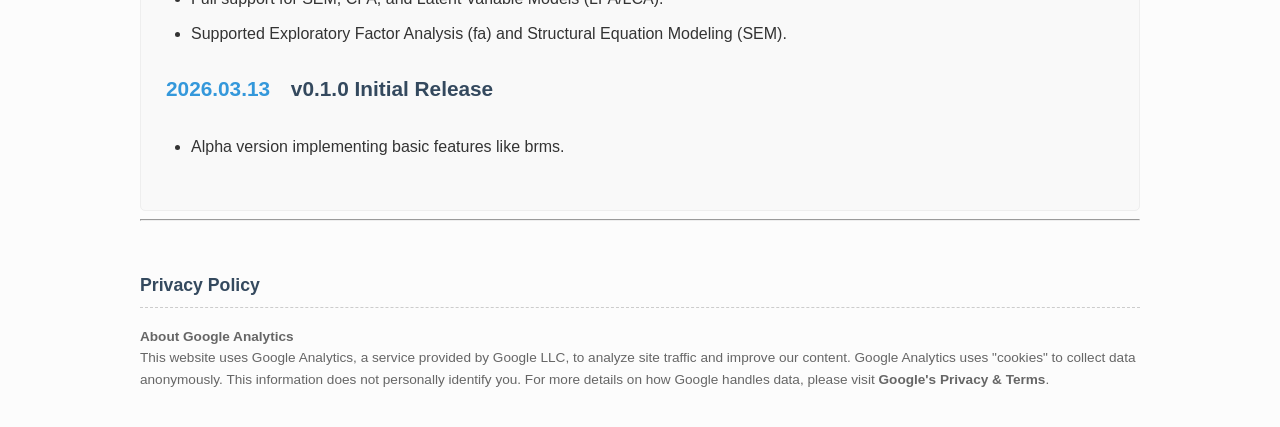
==== commit ca13b231: "1.0.11" ====
--- a/en.html
+++ b/en.html
@@ -196,7 +196,7 @@
     </ul>
 
     <h3>Step 1: Install DocR</h3>
-    <p> <strong><a href="https://github.com/soyogu/DocR/releases/download/v1.0.0/DocR_Win_1_0_0.zip">Download for Windows: DocR_Win_1_0_0.zip</a></strong></p>
+    <p> <strong><a href="https://github.com/soyogu/DocR/releases/download/v1.0.0/DocR_Win_1_0_1.zip">Download for Windows: DocR_Win_1_0_1.zip</a></strong></p>
     <p> <strong><a href="https://github.com/soyogu/DocR/releases/download/v1.0.0/DocR_Mac_1_0_0.zip">Download for Mac: DocR_Mac_1_0_0.zip</a></strong></p>
     <ul>
       <li>
@@ -369,6 +369,10 @@
 
     <h2>Changelog</h2>
     <div class="changelog">
+      <h3><span class="changelog-date">2026.04.11</span> v1.0.1</h3>
+      <ul>
+	<li>Fixed an issue where repeated launches could consume excessive disk space (Windows only).</li>
+      </ul>
 
       <h3><span class="changelog-date">2026.04.3</span> v1.0.0</h3>
       <ul>
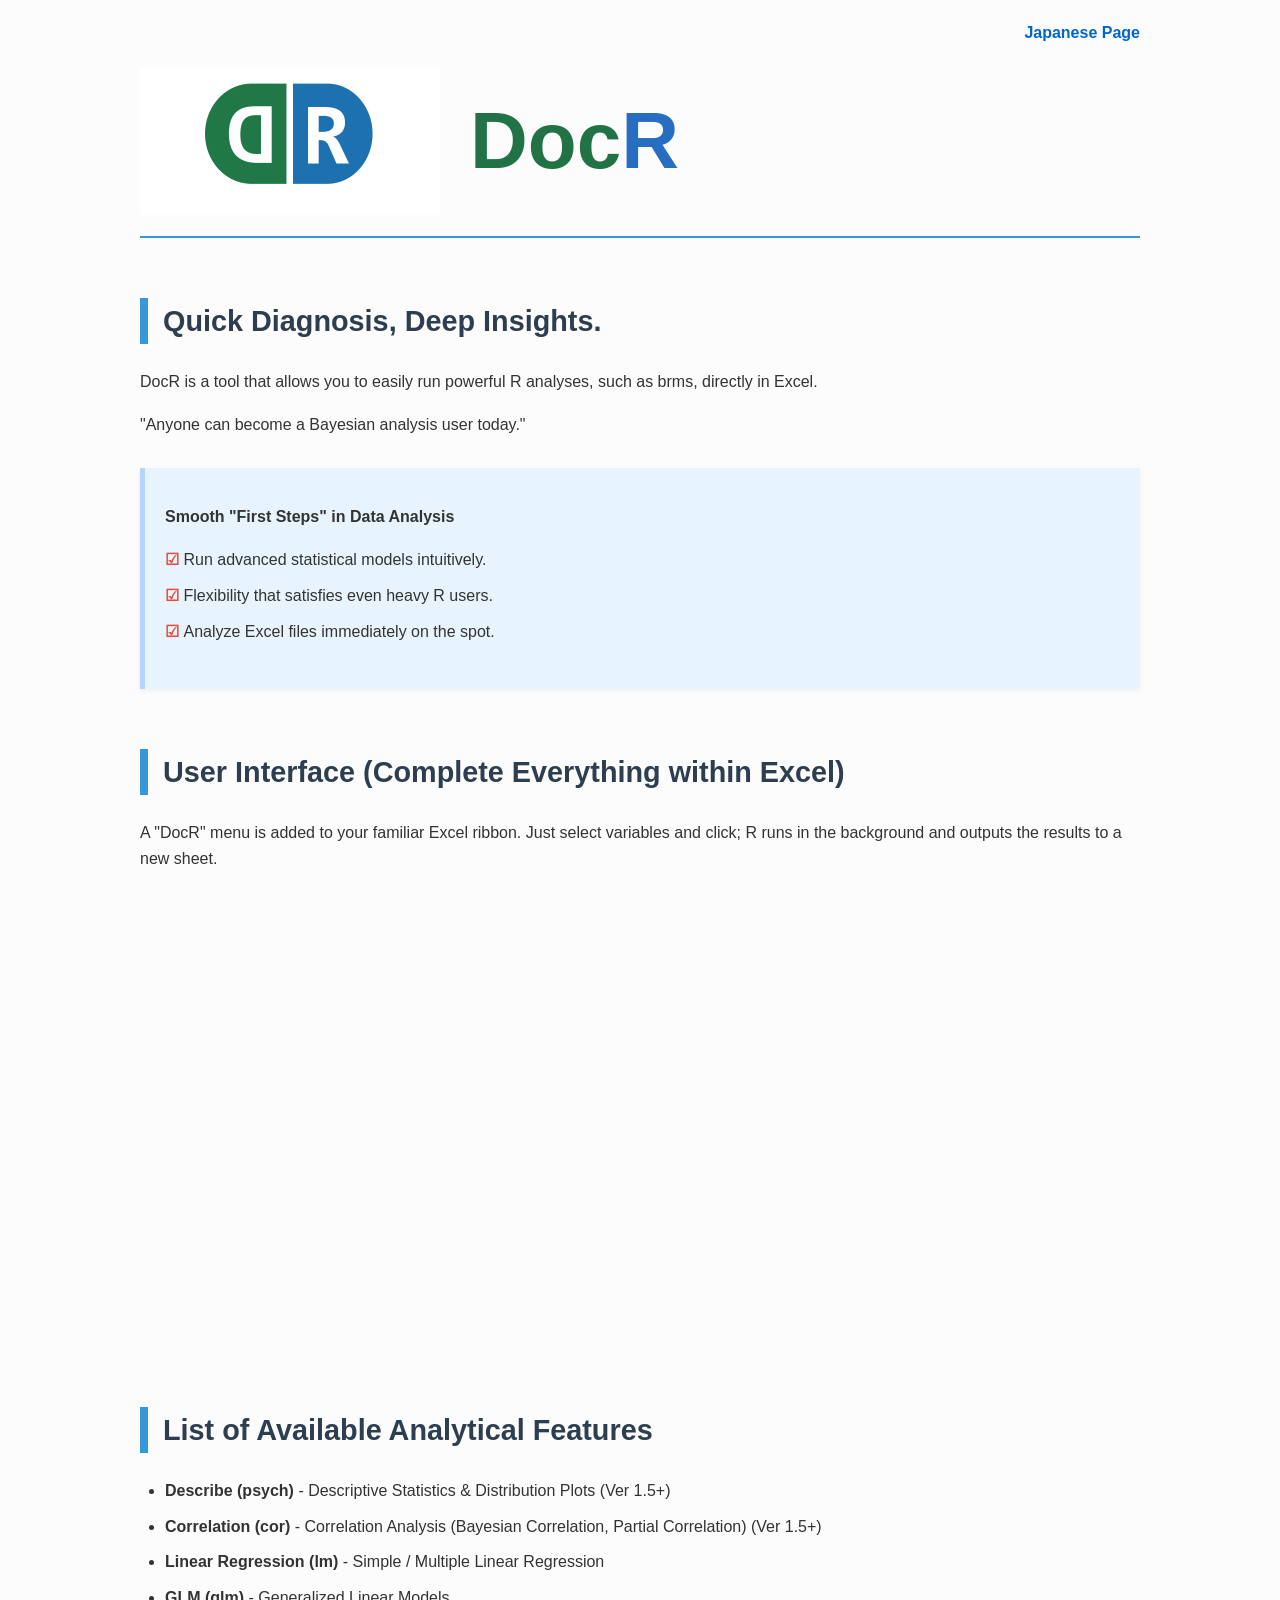
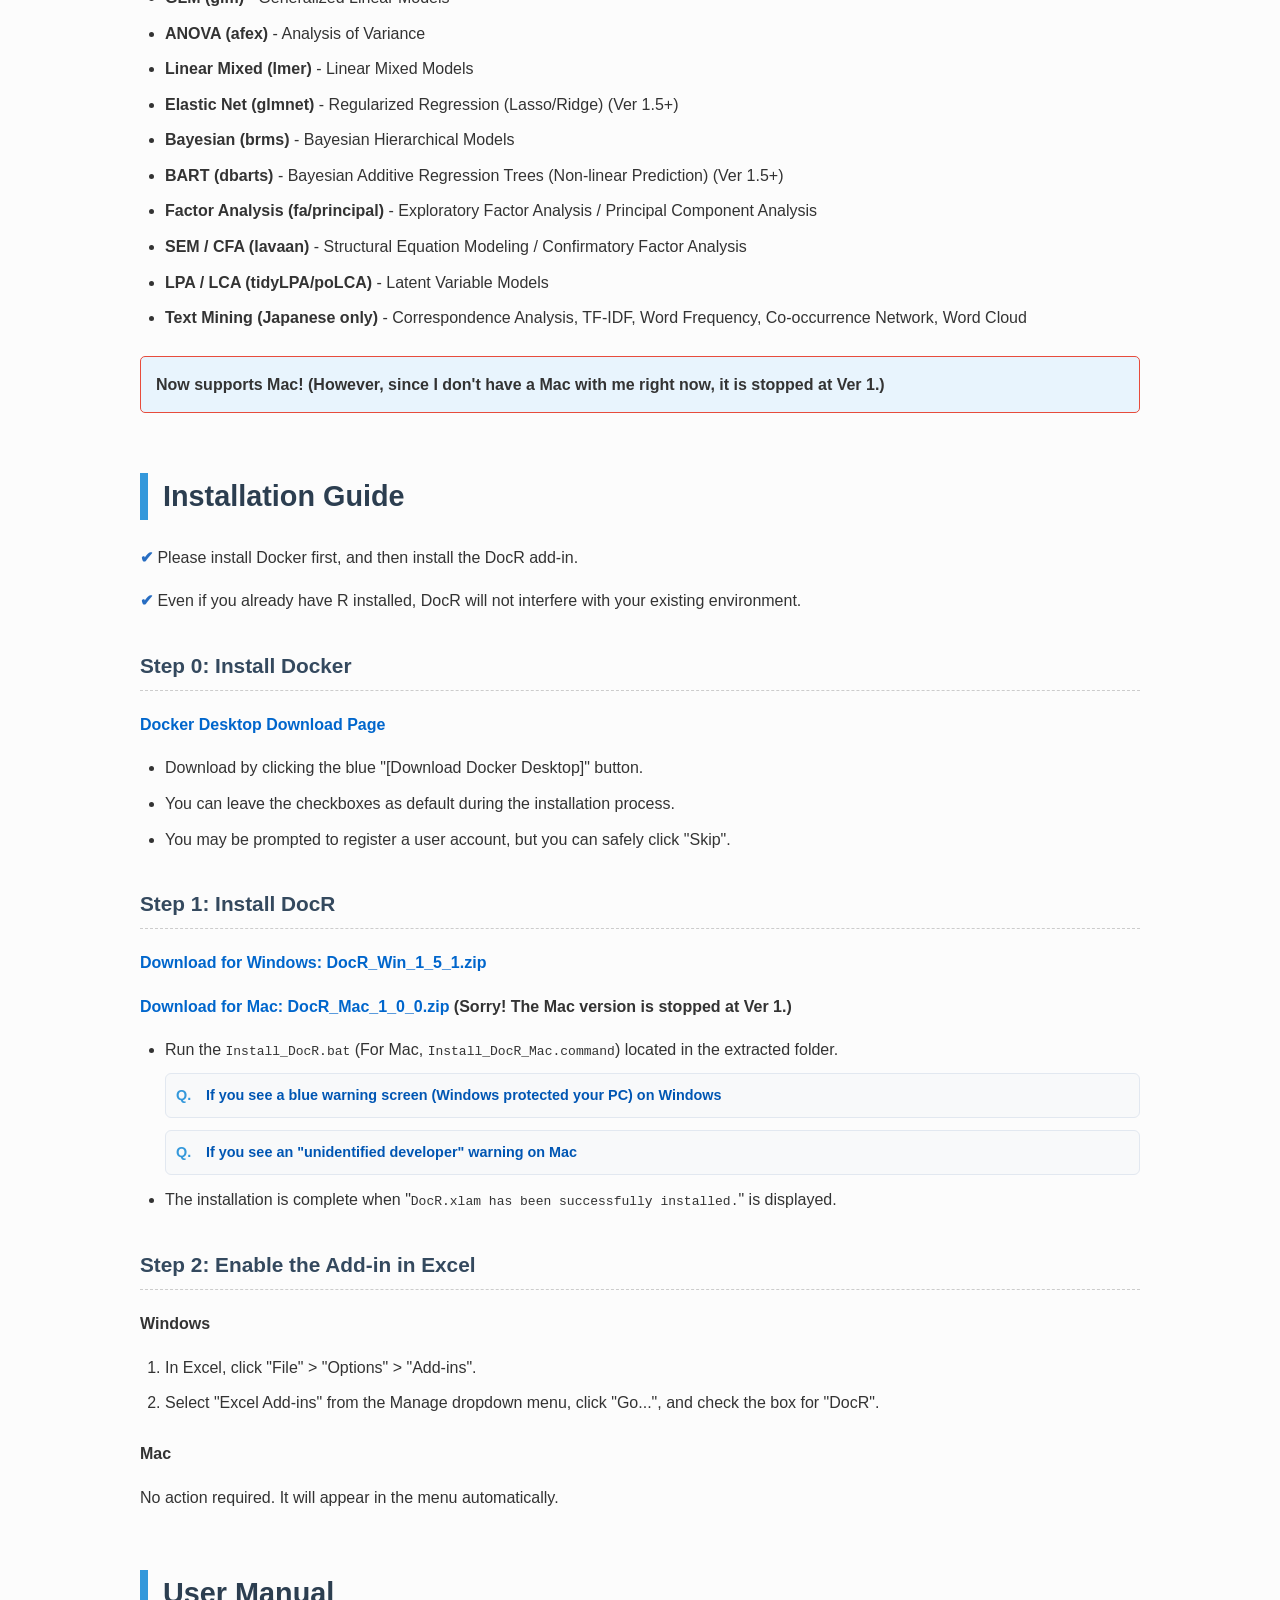
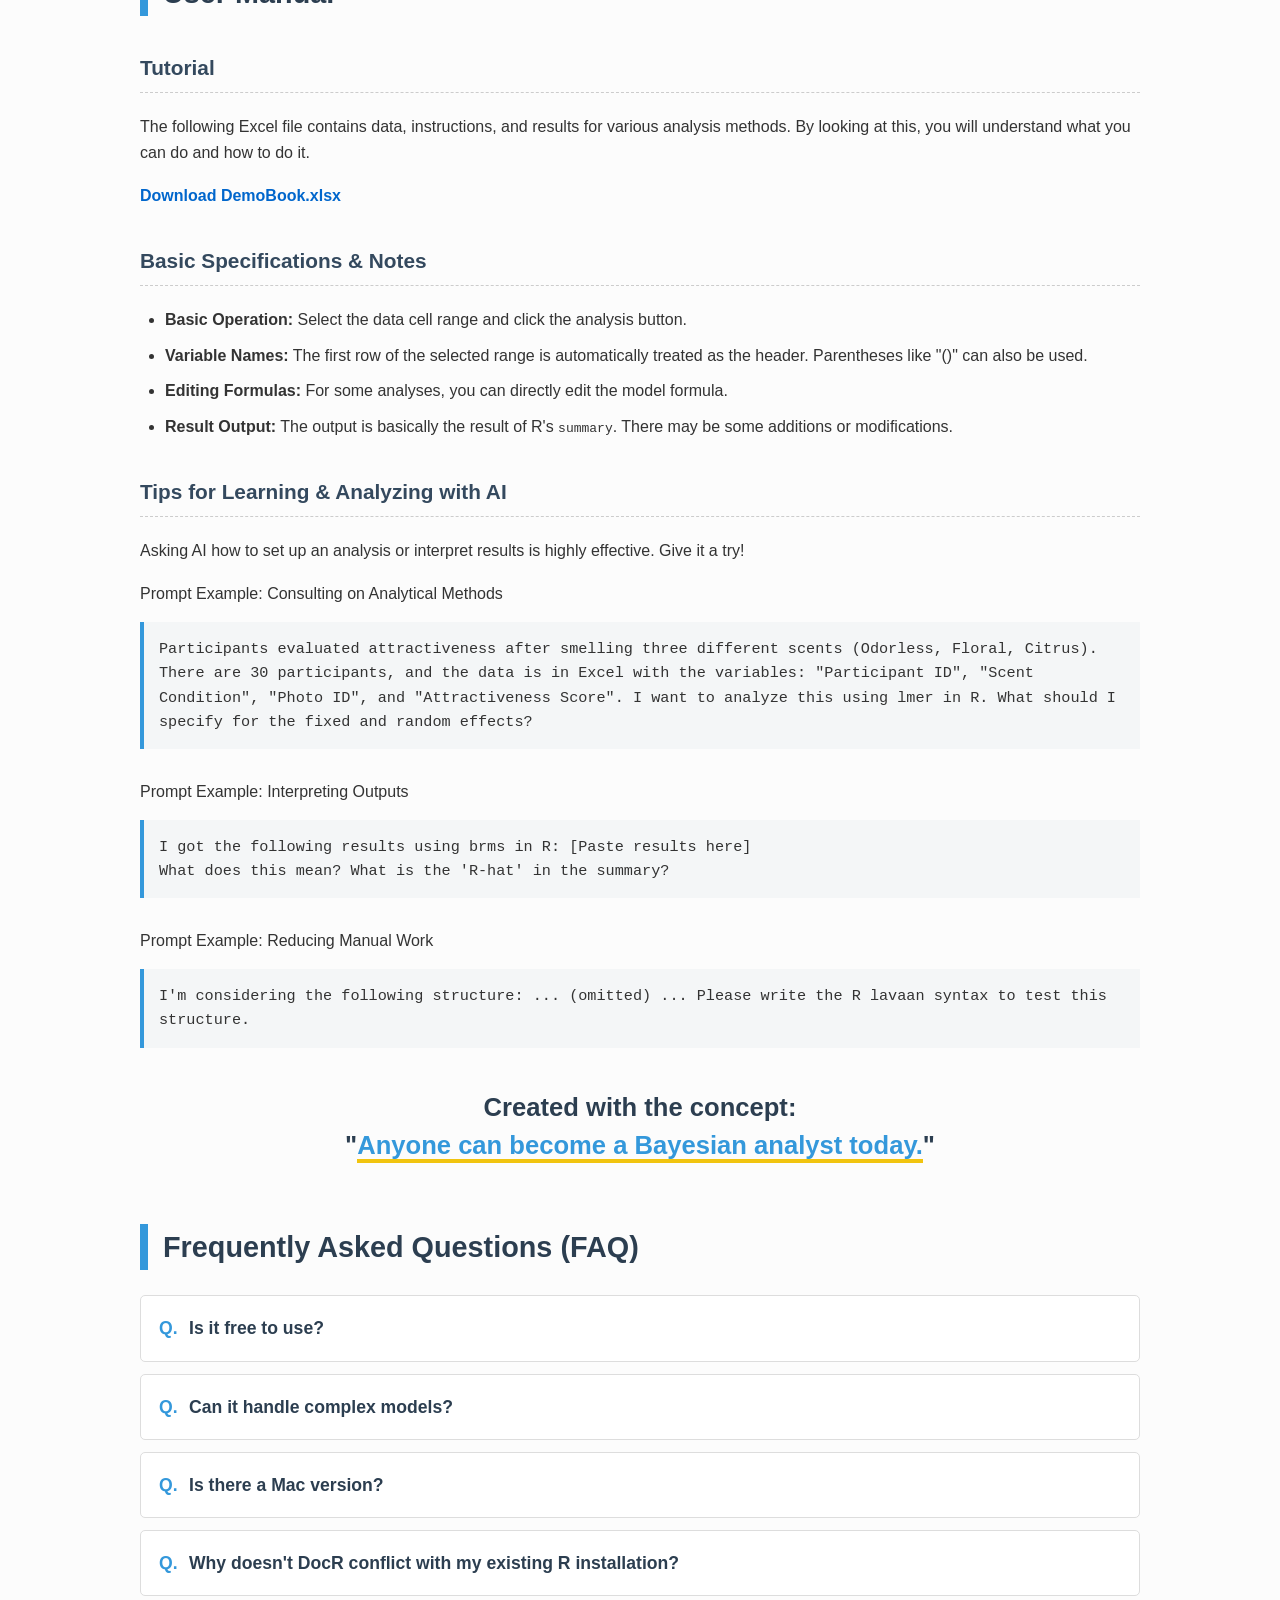
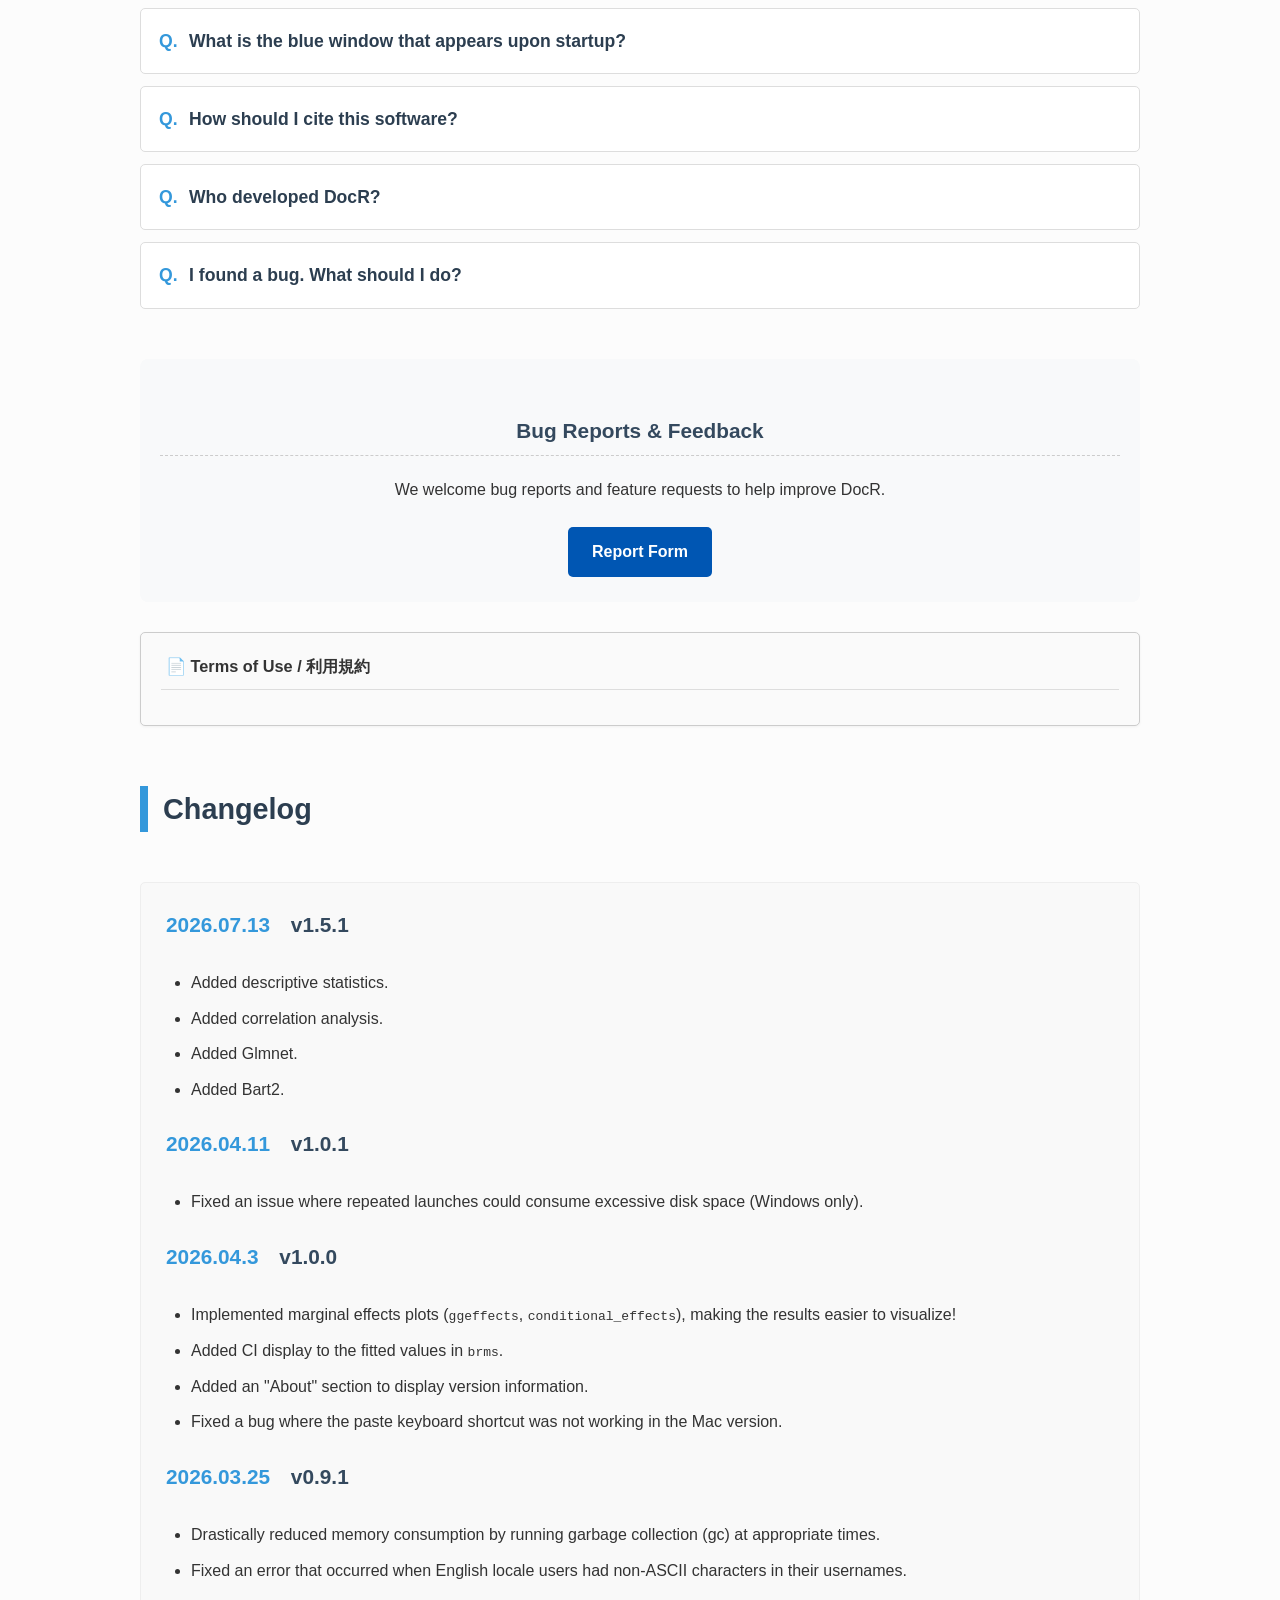
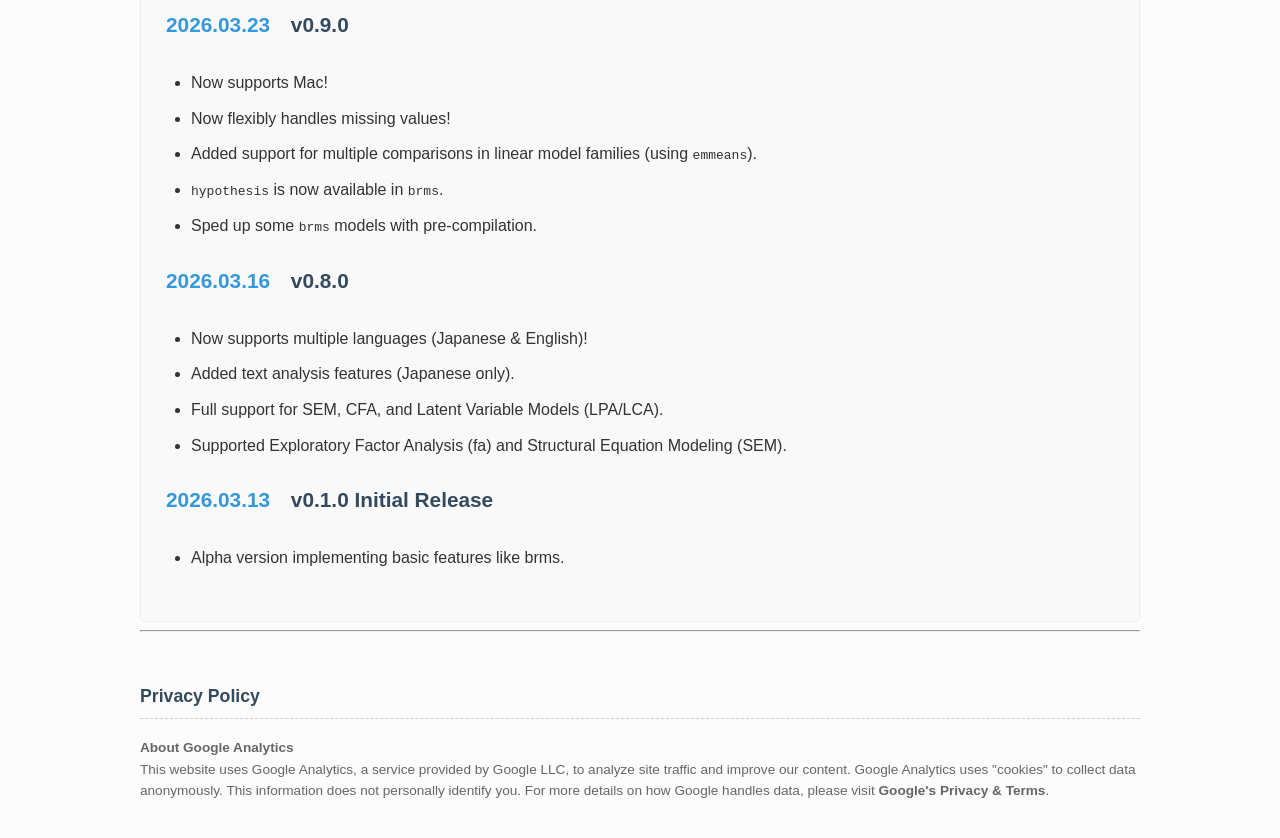
==== commit 5a6cee1f: "英語ページ" ====
--- a/en.html
+++ b/en.html
@@ -1,14 +1,17 @@
 <!DOCTYPE html>
 <html lang="en">
-<head>
-  <script async src="https://www.googletagmanager.com/gtag/js?id=G-GH3W6HPQV9"></script>
-  <script>
-    window.dataLayer = window.dataLayer || [];
-    function gtag(){dataLayer.push(arguments);}
-    gtag('js', new Date());
-
-    gtag('config', 'G-GH3W6HPQV9');
-  </script>
+  <head>
+    <script async src="https://www.googletagmanager.com/gtag/js?id=G-GH3W6HPQV9"></script>
+    <script>
+      window.dataLayer = window.dataLayer || [];
+      function gtag(){dataLayer.push(arguments);}
+      gtag('js', new Date());
+
+      gtag('config', 'G-GH3W6HPQV9');
+    </script>
+
+
+    
     <meta charset="UTF-8">
     <meta name="viewport" content="width=device-width, initial-scale=1.0">
     <title>DocR - Bayesian Statistics from Excel (The Latest Statistical Tool You Can Use Today)</title>
@@ -29,15 +32,16 @@
             display: flex;
             align-items: center; /* 垂直中央揃え */
             gap: 30px;          /* 文字と画像の間隔 */
-            border-bottom: 2px solid #3498db; 
+            border-bottom: 2px solid #3498db; /* 線を#333(黒)から#3498db(青)に変更 */
             padding-bottom: 20px;
             margin-top: 20px;
-            margin-bottom: 20px; 
-            flex-wrap: wrap;    
+            margin-bottom: 20px; /* 新しく追加：下にあるalert2-boxとの間に余白を作る */
+            flex-wrap: wrap;    /* 画面が狭い時に折り返す */
         }
 
+
         h1 { 
-            font-size: 5em;     
+            font-size: 5em;     /* 巨大な文字サイズ */
             margin: 0;
             line-height: 1;
         }
@@ -49,17 +53,18 @@
         .title-logo {
             width: 300px;
             height: 150px;
-            object-fit: contain; 
+            object-fit: contain; /* アスペクト比を維持 */
         }
 
 	.blue-check {
-	color: #276dc2; 
+	color: #276dc2; /* R blue */
 	font-weight: bold;
 	}
 	.green-check {
-	color: #217346; 
+	color: #217346; /* Excel green */
 	font-weight: bold;
 	}
+
 
         /* 見出しのデザイン */
         h2 { font-size: 1.8em; color: #2c3e50; border-left: 8px solid #3498db; padding-left: 15px; margin-top: 60px; margin-bottom: 25px; }
@@ -78,6 +83,7 @@
         .pain-box { background-color: #e8f4fd; border-left: 5px solid #b6d4fe; padding: 20px; margin: 30px 0; box-shadow: 0 2px 5px rgba(0,0,0,0.05); }
         .pain-box ul { list-style-type: none; padding-left: 0; }
         .pain-box li::before { content: "☑ "; color: #e74c3c; font-weight: bold; }
+        
         .hero-message { font-size: 1.6em; font-weight: bold; color: #2c3e50; text-align: center; margin: 40px 0; line-height: 1.5; }
         .hero-message span { color: #3498db; border-bottom: 4px solid #f1c40f; }
         
@@ -87,13 +93,13 @@
         .screenshot-grid { display: flex; gap: 20px; margin: 30px 0; flex-wrap: wrap; }
         .screenshot-grid img { flex: 1; min-width: 400px; max-width: 100%; height: auto; border: 1px solid #ddd; border-radius: 8px; box-shadow: 0 4px 12px rgba(0,0,0,0.1); }
 
-        /* FAQ */
+        /* FAQ 用アコーディオン */
         details { background-color: #fff; border: 1px solid #ddd; border-radius: 5px; margin-bottom: 12px; padding: 18px; }
         summary { font-weight: bold; cursor: pointer; color: #2c3e50; font-size: 1.1em; list-style: none; position: relative; padding-left: 30px; }
         summary::before { content: "Q."; position: absolute; left: 0; color: #3498db; font-weight: 900; }
         details p { margin: 15px 0 0 0; padding-top: 15px; border-top: 1px dashed #eee; color: #444; }
 
-        /* 利用規約 用アコーディオン */
+        /* 利用規約 用アコーディオン（FAQのスタイルを上書き） */
         details.license-details { background-color: #fafafa; border: 1px solid #ccc; padding: 20px; font-size: 0.85em; margin-bottom: 40px; box-shadow: 0 1px 3px rgba(0,0,0,0.05); margin-top: 30px; }
         summary.license-summary { font-size: 1.2em; color: #333; padding-left: 5px; border-bottom: 1px solid #ddd; padding-bottom: 10px; margin-bottom: 15px; }
         summary.license-summary::before { content: "📄 "; position: static; color: inherit; font-weight: normal; }
@@ -110,7 +116,7 @@
         .changelog h3 { margin-top: 0; border-bottom: none; }
         .changelog-date { font-weight: bold; color: #3498db; margin-right: 15px; }
     </style>
-</head>
+  </head>
 <body>
 
     <div class="header-links">
@@ -123,31 +129,29 @@
             <span class="doc-green">Doc</span><span class="r-blue">R</span>
         </h1>
     </div>
+    
+
 
     <h2>Quick Diagnosis, Deep Insights.</h2>
 
-    <p>DocR is a tool that allows you to easily run robust R analyses, such as brms, directly in Excel. It is designed to be user-friendly for everyone, from beginners to heavy R users.</p>
+    <p>DocR is a tool that allows you to easily run powerful R analyses, such as brms, directly in Excel.</p>
+    <p>"Anyone can become a Bayesian analysis user today."</p>
 
     <div class="pain-box">
-      <p><strong>Smooth "First Steps" in Data Analysis</strong></p>
-      <ul>
-	<li>Run advanced statistical models intuitively.</li>
-	<li>Use the output as a reference when sharing results with AI to discuss interpretations and next steps.</li>
-	<li>DocR's accessibility helps you become more comfortable with data analysis.</li>
-      </ul>
-      <p><strong>Quick, On-the-Spot Handling of Diverse Data</strong></p>
-      <ul>
-	<li>Grasp the structure of various datasets received from different sources right on the spot.</li>
-	<li>Save the effort required for preliminary analysis and assessing the data's current state before moving to full-scale analysis.</li>
-	<li>Enjoy the flexibility that makes it highly usable even for heavy R users.</li>
-      </ul>
-    </div>
-    
+        <p><strong>Smooth "First Steps" in Data Analysis</strong></p>
+        <ul>
+          <li>Run advanced statistical models intuitively.</li>
+          <li>Flexibility that satisfies even heavy R users.</li>
+          <li>Analyze Excel files immediately on the spot.</li>
+        </ul>
+    </div>
+
+
+
     <h2>User Interface (Complete Everything within Excel)</h2>
     <p>A "DocR" menu is added to your familiar Excel ribbon. Just select variables and click; R runs in the background and outputs the results to a new sheet.</p>
 
 
-    
     
 <div style="width: 80%; max-width: 800px; margin: 0 auto;">
   <iframe
@@ -160,28 +164,38 @@
     allowfullscreen>
   </iframe>
 </div>
-
     <!-- <div class="screenshot-grid"> -->
     <!--     <img src="images/rbmsdialog.png" alt="Variable selection screen in Excel"> -->
     <!--     <img src="images/rbmsresults.png" alt="Analysis results output screen"> -->
     <!-- </div> -->
 
+
+
+
+
+
     <h2>List of Available Analytical Features</h2>
     <ul>
+        <li><strong>Describe (psych)</strong> - Descriptive Statistics & Distribution Plots (Ver 1.5+)</li>
+        <li><strong>Correlation (cor)</strong> - Correlation Analysis (Bayesian Correlation, Partial Correlation) (Ver 1.5+)</li>
         <li><strong>Linear Regression (lm)</strong> - Simple / Multiple Linear Regression</li>
         <li><strong>GLM (glm)</strong> - Generalized Linear Models</li>
         <li><strong>ANOVA (afex)</strong> - Analysis of Variance</li>
         <li><strong>Linear Mixed (lmer)</strong> - Linear Mixed Models</li>
+        <li><strong>Elastic Net (glmnet)</strong> - Regularized Regression (Lasso/Ridge) (Ver 1.5+)</li>
         <li><strong>Bayesian (brms)</strong> - Bayesian Hierarchical Models</li>
+        <li><strong>BART (dbarts)</strong> - Bayesian Additive Regression Trees (Non-linear Prediction) (Ver 1.5+)</li>
         <li><strong>Factor Analysis (fa/principal)</strong> - Exploratory Factor Analysis / Principal Component Analysis</li>
         <li><strong>SEM / CFA (lavaan)</strong> - Structural Equation Modeling / Confirmatory Factor Analysis</li>
         <li><strong>LPA / LCA (tidyLPA/poLCA)</strong> - Latent Variable Models</li>
-        <li><strong>Text Analysis (Japanese only)</strong> - Correspondence Analysis, TF-IDF, Word Frequency, Co-occurrence Network, Word Cloud</li>
+        <li><strong>Text Mining (Japanese only)</strong> - Correspondence Analysis, TF-IDF, Word Frequency, Co-occurrence Network, Word Cloud</li>
     </ul>
 
-    <div class="alert2-box">
-        <strong>Now supports Mac!</strong><br>
-    </div>
+        <div class="alert2-box">
+          <strong>Now supports Mac! (However, since I don't have a Mac with me right now, it is stopped at Ver 1.)</strong><br>
+	</div>
+
+
 
     <h2>Installation Guide</h2>
     <p><span class="blue-check">✔</span> Please install Docker first, and then install the DocR add-in.</p>
@@ -190,49 +204,53 @@
     <h3>Step 0: Install Docker</h3>
     <p> <a href="https://www.docker.com/products/docker-desktop" target="_blank">Docker Desktop Download Page</a></p>
     <ul>
-      <li>Download by clicking the white "[Download Docker Desktop]" button.</li>
-      <li>You can leave the checkboxes as default during the installation process.</li>
-      <li>You may be prompted to register a user account, but you can safely click "Skip".</li>
+        <li>Download by clicking the blue "[Download Docker Desktop]" button.</li>
+        <li>You can leave the checkboxes as default during the installation process.</li>
+        <li>You may be prompted to register a user account, but you can safely click "Skip".</li>
     </ul>
 
     <h3>Step 1: Install DocR</h3>
-    <p> <strong><a href="https://github.com/soyogu/DocR/releases/download/v1.0.0/DocR_Win_1_0_1.zip">Download for Windows: DocR_Win_1_0_1.zip</a></strong></p>
-    <p> <strong><a href="https://github.com/soyogu/DocR/releases/download/v1.0.0/DocR_Mac_1_0_0.zip">Download for Mac: DocR_Mac_1_0_0.zip</a></strong></p>
+    <p> <strong><a href="https://github.com/soyogu/DocR/releases/download/v1.5.1/DocR_Win_1_5_1.zip">Download for Windows: DocR_Win_1_5_1.zip</a></strong></p>
+    <p> <strong><a href="https://github.com/soyogu/DocR/releases/download/v1.0.0/DocR_Mac_1_0_0.zip">Download for Mac: DocR_Mac_1_0_0.zip</a> (Sorry! The Mac version is stopped at Ver 1.)</strong></p>
     <ul>
-      <li>
-        Run the <code>Install_DocR.bat</code> (For Mac, <code>Install_DocR_Mac.command</code>) located in the extracted folder.
-        
-        <details style="margin-top: 10px; background-color: #f8f9fa; padding: 10px; border-radius: 6px; border: 1px solid #e2e8f0;">
-          <summary style="cursor: pointer; font-weight: bold; color: #0056b3; font-size: 0.9em;">
-            If you see a blue warning screen (Windows protected your PC) on Windows
-          </summary>
-          <p style="margin-top: 10px; margin-bottom: 0; font-size: 0.9em; line-height: 1.5;">
-            Click the <strong>"More info"</strong> text link within the message, and then click the <strong>"Run anyway"</strong> button that appears at the bottom right.
-          </p>
-        </details>
-        
-        <details style="margin-top: 5px; background-color: #f8f9fa; padding: 10px; border-radius: 6px; border: 1px solid #e2e8f0;">
-          <summary style="cursor: pointer; font-weight: bold; color: #0056b3; font-size: 0.9em;">
-            If you see an "unidentified developer" warning on Mac
-          </summary>
-          <p style="margin-top: 10px; margin-bottom: 0; font-size: 0.9em; line-height: 1.5;">
-            Do not double-click. Instead, <strong>right-click (or Control-click)</strong> the file, and select <strong>"Open"</strong> from the context menu to run it.
-          </p>
-        </details>
-      </li>
-      <li style="margin-top: 10px;">The installation is complete when "<code>DocR.xlam has been successfully installed.</code>" is displayed.</li>
+        <li>
+            Run the <code>Install_DocR.bat</code> (For Mac, <code>Install_DocR_Mac.command</code>) located in the extracted folder.
+
+            <details style="margin-top: 10px; background-color: #f8f9fa; padding: 10px; border-radius: 6px; border: 1px solid #e2e8f0;">
+                <summary style="cursor: pointer; font-weight: bold; color: #0056b3; font-size: 0.9em;">
+                    If you see a blue warning screen (Windows protected your PC) on Windows
+                </summary>
+                <p style="margin-top: 10px; margin-bottom: 0; font-size: 0.9em; line-height: 1.5;">
+                    Click the <strong>"More info"</strong> text link within the message, and then click the <strong>"Run anyway"</strong> button that appears at the bottom right.
+                </p>
+            </details>
+
+            <details style="margin-top: 5px; background-color: #f8f9fa; padding: 10px; border-radius: 6px; border: 1px solid #e2e8f0;">
+                <summary style="cursor: pointer; font-weight: bold; color: #0056b3; font-size: 0.9em;">
+                    If you see an "unidentified developer" warning on Mac
+                </summary>
+                <p style="margin-top: 10px; margin-bottom: 0; font-size: 0.9em; line-height: 1.5;">
+                    Do not double-click. Instead, <strong>right-click (or Control-click)</strong> the file, and select <strong>"Open"</strong> from the context menu to run it.
+                </p>
+            </details>
+        </li>
+        <li>The installation is complete when "<code>DocR.xlam has been successfully installed.</code>" is displayed.</li>
     </ul>
 
     <h3>Step 2: Enable the Add-in in Excel</h3>
-    <strong>Windows</strong>
+    <p><strong>Windows</strong></p>
     <ol>
         <li>In Excel, click "File" > "Options" > "Add-ins".</li>
         <li>Select "Excel Add-ins" from the Manage dropdown menu, click "Go...", and check the box for "DocR".</li>
     </ol>
-    <strong>Mac</strong>
+    <p><strong>Mac</strong></p>
     <p>No action required. It will appear in the menu automatically.</p>
 
     <h2>User Manual</h2>
+        <h3>Tutorial</h3>  
+        <p>The following Excel file contains data, instructions, and results for various analysis methods. By looking at this, you will understand what you can do and how to do it.</p>
+        <p><a href="files/DemoBook.xlsx" target="_blank">Download DemoBook.xlsx</a></p>
+
     <h3>Basic Specifications & Notes</h3>
     <ul>
         <li><strong>Basic Operation:</strong> Select the data cell range and click the analysis button.</li>
@@ -253,25 +271,28 @@
     Prompt Example: Reducing Manual Work
     <div class="prompt-box">I'm considering the following structure: ... (omitted) ... Please write the R lavaan syntax to test this structure.</div>
 
+
     <div class="hero-message">
       Created with the concept:<br>
       "<span>Anyone can become a Bayesian analyst today.</span>"
     </div>
 
+
+
     <h2>Frequently Asked Questions (FAQ)</h2>
     <details>
         <summary>Is it free to use?</summary>
-        <p>Yes, it is completely free to use. Our goal is to contribute to the advancement of research and education worldwide.</p>
+        <p>Yes, it is completely free to use. Our goal is to contribute to the advancement of research and education.</p>
     </details>
 
     <details>
         <summary>Can it handle complex models?</summary>
         <p>Yes, advanced users can directly edit the model formula text area to run customized models as desired.</p>
     </details>
-    
+
     <details>
         <summary>Is there a Mac version?</summary>
-        <p>Yes. However, I managed to develop it on a borrowed Mac, so I need to buy my own Mac for this project...</p>
+        <p>Yes. However, I managed to develop it on a borrowed Mac, so I need to buy my own Mac for my work...</p>
     </details>
 
     <details>
@@ -300,16 +321,19 @@
         <p>Please report it using the <a href="https://docs.google.com/forms/d/e/1FAIpQLSdA2CFIqM3h8nqi3Nrt435hap4EHg96t00YKLP6SmPmq-GMVA/viewform?usp=header">feedback form</a>.</p>
     </details>
 
+
+
     <div style="margin-top: 50px; padding: 20px; background-color: #f8f9fa; border-radius: 8px; text-align: center;">
       <h3>Bug Reports & Feedback</h3>
       <p style="margin-bottom: 20px;">
-        We welcome bug reports and feature requests to help improve DocR.
+        We welcome bug reports and feature requests to help improve DocR.<br>
       </p>
 
       <a href="https://docs.google.com/forms/d/e/1FAIpQLSdA2CFIqM3h8nqi3Nrt435hap4EHg96t00YKLP6SmPmq-GMVA/viewform?usp=header" target="_blank" rel="noopener noreferrer" style="display: inline-block; padding: 12px 24px; margin: 5px 10px; background-color: #0056b3; color: white; text-decoration: none; border-radius: 5px; font-weight: bold;">
         Report Form
       </a>
     </div>
+
 
     <details class="license-details">
         <summary class="license-summary">Terms of Use / 利用規約</summary>
@@ -367,34 +391,43 @@
         </div>
     </details>
 
+
     <h2>Changelog</h2>
     <div class="changelog">
-      <h3><span class="changelog-date">2026.04.11</span> v1.0.1</h3>
-      <ul>
-	<li>Fixed an issue where repeated launches could consume excessive disk space (Windows only).</li>
-      </ul>
-
-      <h3><span class="changelog-date">2026.04.3</span> v1.0.0</h3>
-      <ul>
-	<li>Implemented marginal effects plots (<code>ggeffects</code>, <code>conditional_effects</code>), making the results easier to visualize!</li>
-	<li>Added CI display to the fitted values in <code>brms</code>.</li>
-	<li>Added an "About" section to display version information.</li>
-	<li>Fixed a bug where the paste keyboard shortcut was not working in the Mac version.</li>
-      </ul>
-
-      <h3><span class="changelog-date">2026.03.25</span> v0.9.1</h3>
-      <ul>
-        <li>Drastically reduced memory consumption by running garbage collection (gc) at appropriate times.</li>
-        <li>Fixed an error that occurred when English locale users had non-ASCII characters in their usernames.</li>
-        </ul>
-      
+        <h3><span class="changelog-date">2026.07.13</span> v1.5.1</h3>
+        <ul>
+          <li>Added descriptive statistics.</li>
+	        <li>Added correlation analysis.</li>
+            	        <li>Added Glmnet.</li>
+                        <li>Added Bart2.</li>
+        </ul>
+
+
+        <h3><span class="changelog-date">2026.04.11</span> v1.0.1</h3>
+        <ul>
+	  <li>Fixed an issue where repeated launches could consume excessive disk space (Windows only).</li>
+        </ul>
+        <h3><span class="changelog-date">2026.04.3</span> v1.0.0</h3>
+        <ul>
+	  <li>Implemented marginal effects plots (<code>ggeffects</code>, <code>conditional_effects</code>), making the results easier to visualize!</li>
+	  <li>Added CI display to the fitted values in <code>brms</code>.</li>
+	  <li>Added an "About" section to display version information.</li>
+          <li>Fixed a bug where the paste keyboard shortcut was not working in the Mac version.</li>
+        </ul>
+
+        <h3><span class="changelog-date">2026.03.25</span> v0.9.1</h3>
+        <ul>
+          <li>Drastically reduced memory consumption by running garbage collection (gc) at appropriate times.</li>
+	  <li>Fixed an error that occurred when English locale users had non-ASCII characters in their usernames.</li>
+        </ul>
+
         <h3><span class="changelog-date">2026.03.23</span> v0.9.0</h3>
         <ul>
             <li>Now supports Mac!</li>
             <li>Now flexibly handles missing values!</li>
             <li>Added support for multiple comparisons in linear model families (using <code>emmeans</code>).</li>
-            <li><code>hypothesis</code> is now available in <code>brms</code>.</li>
-            <li>Sped up some <code>brms</code> models with pre-compilation.</li>
+	    <li><code>hypothesis</code> is now available in <code>brms</code>.</li>
+	    <li>Sped up some <code>brms</code> models with pre-compilation.</li>
         </ul>
 
         <h3><span class="changelog-date">2026.03.16</span> v0.8.0</h3>
@@ -409,7 +442,6 @@
         <ul>
             <li>Alpha version implementing basic features like brms.</li>
         </ul>
-
     </div>
 
     <hr>
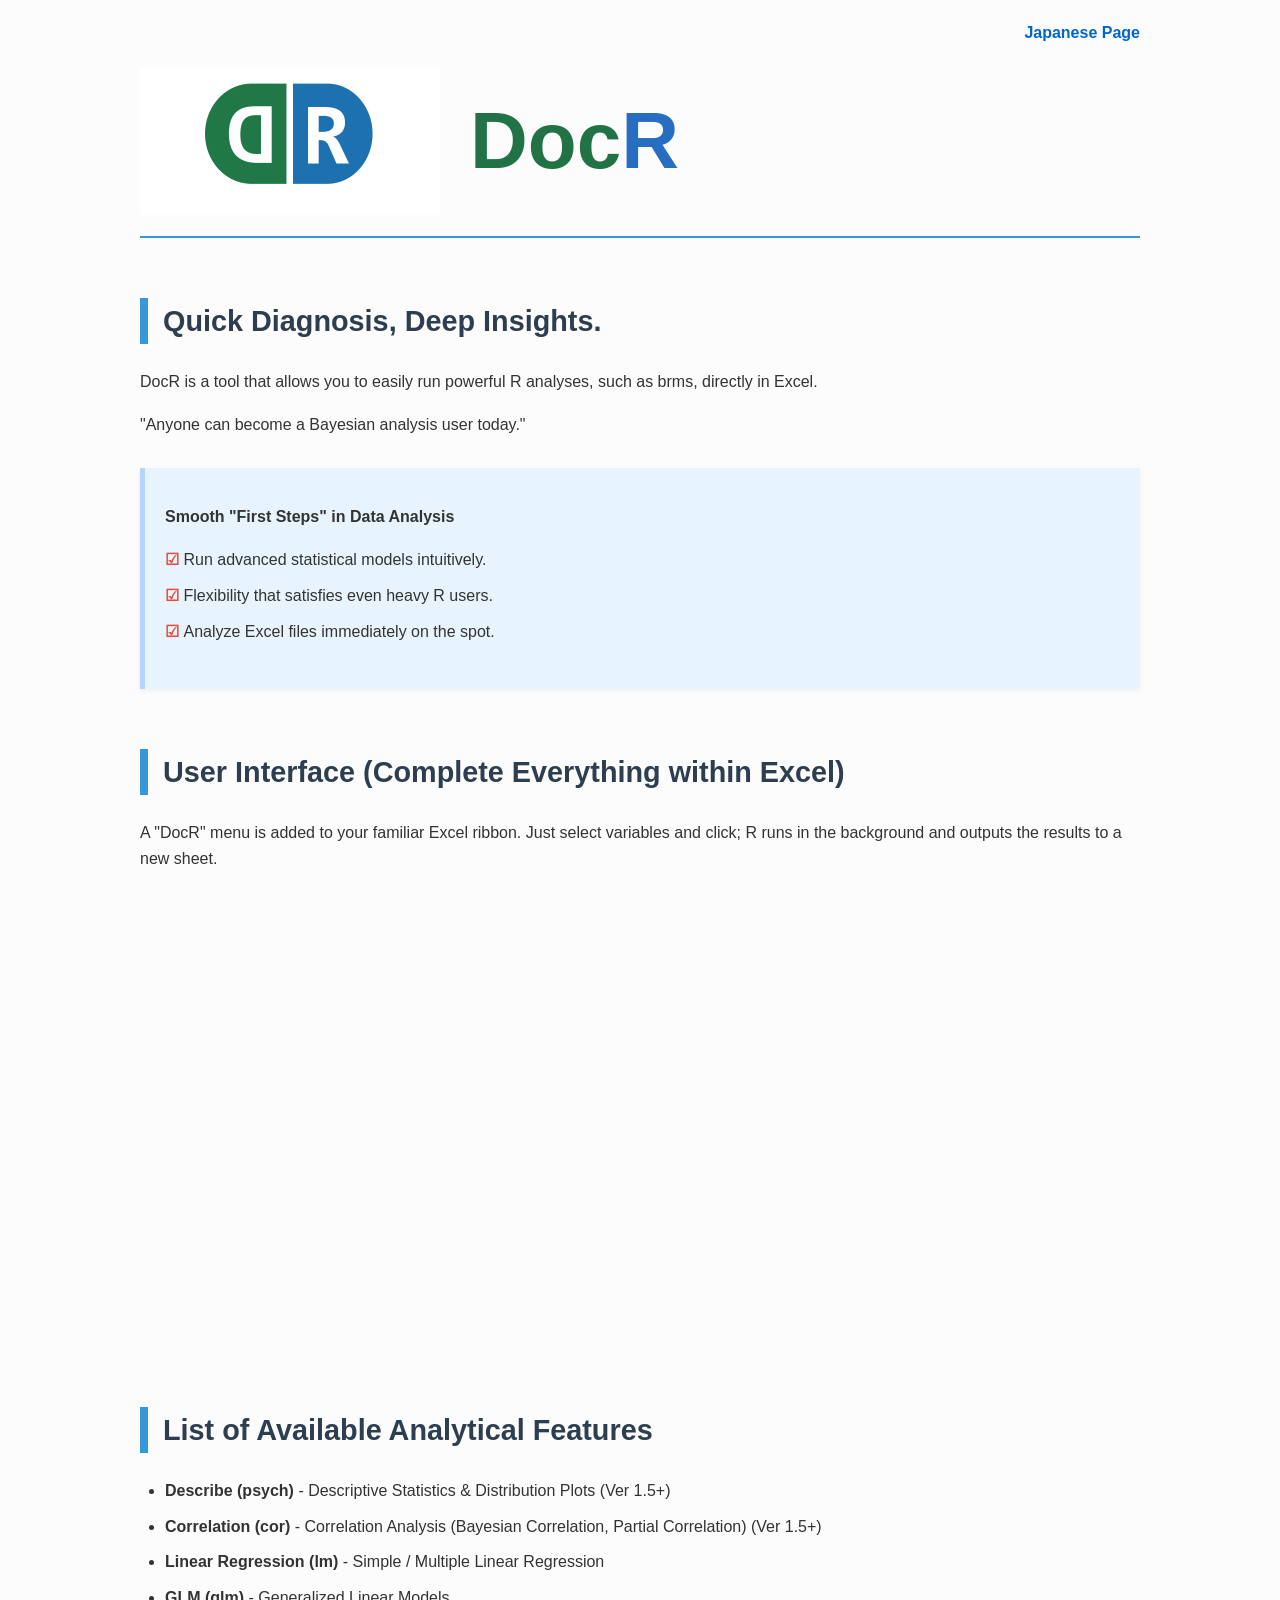
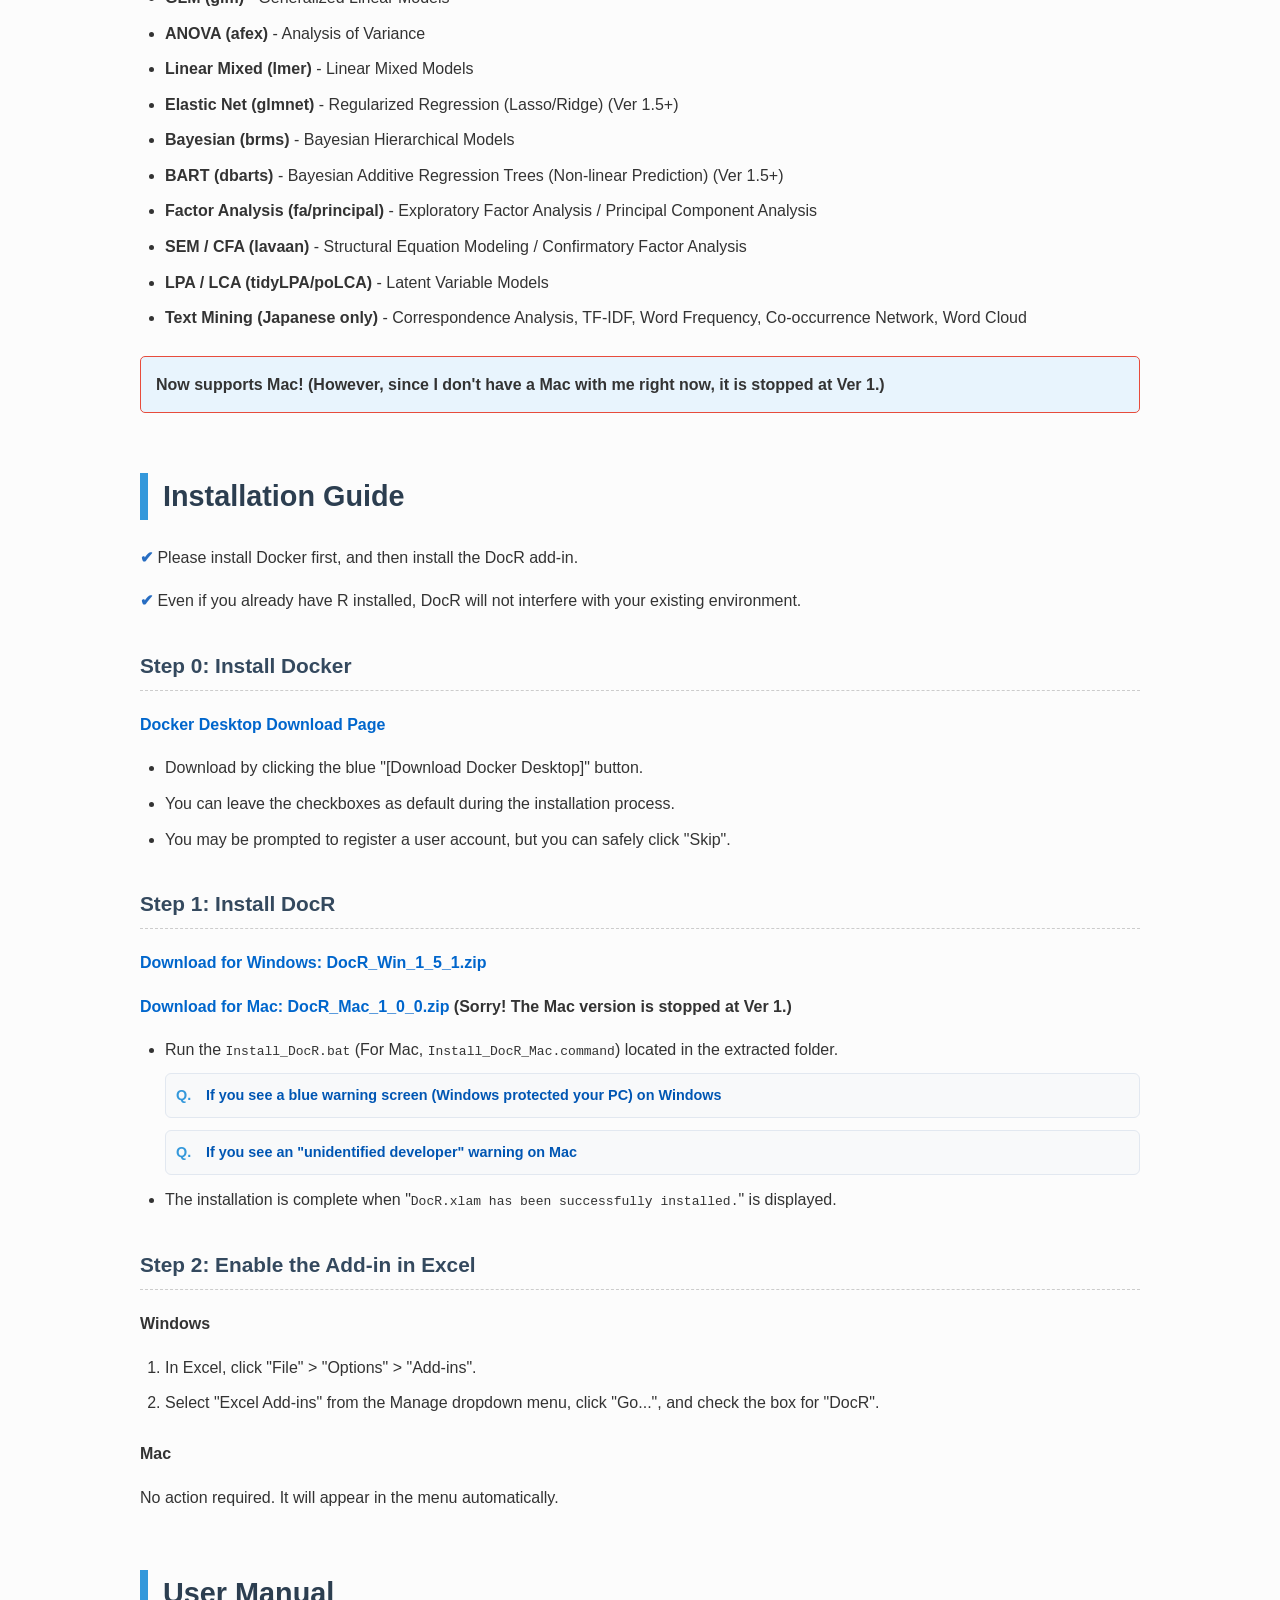
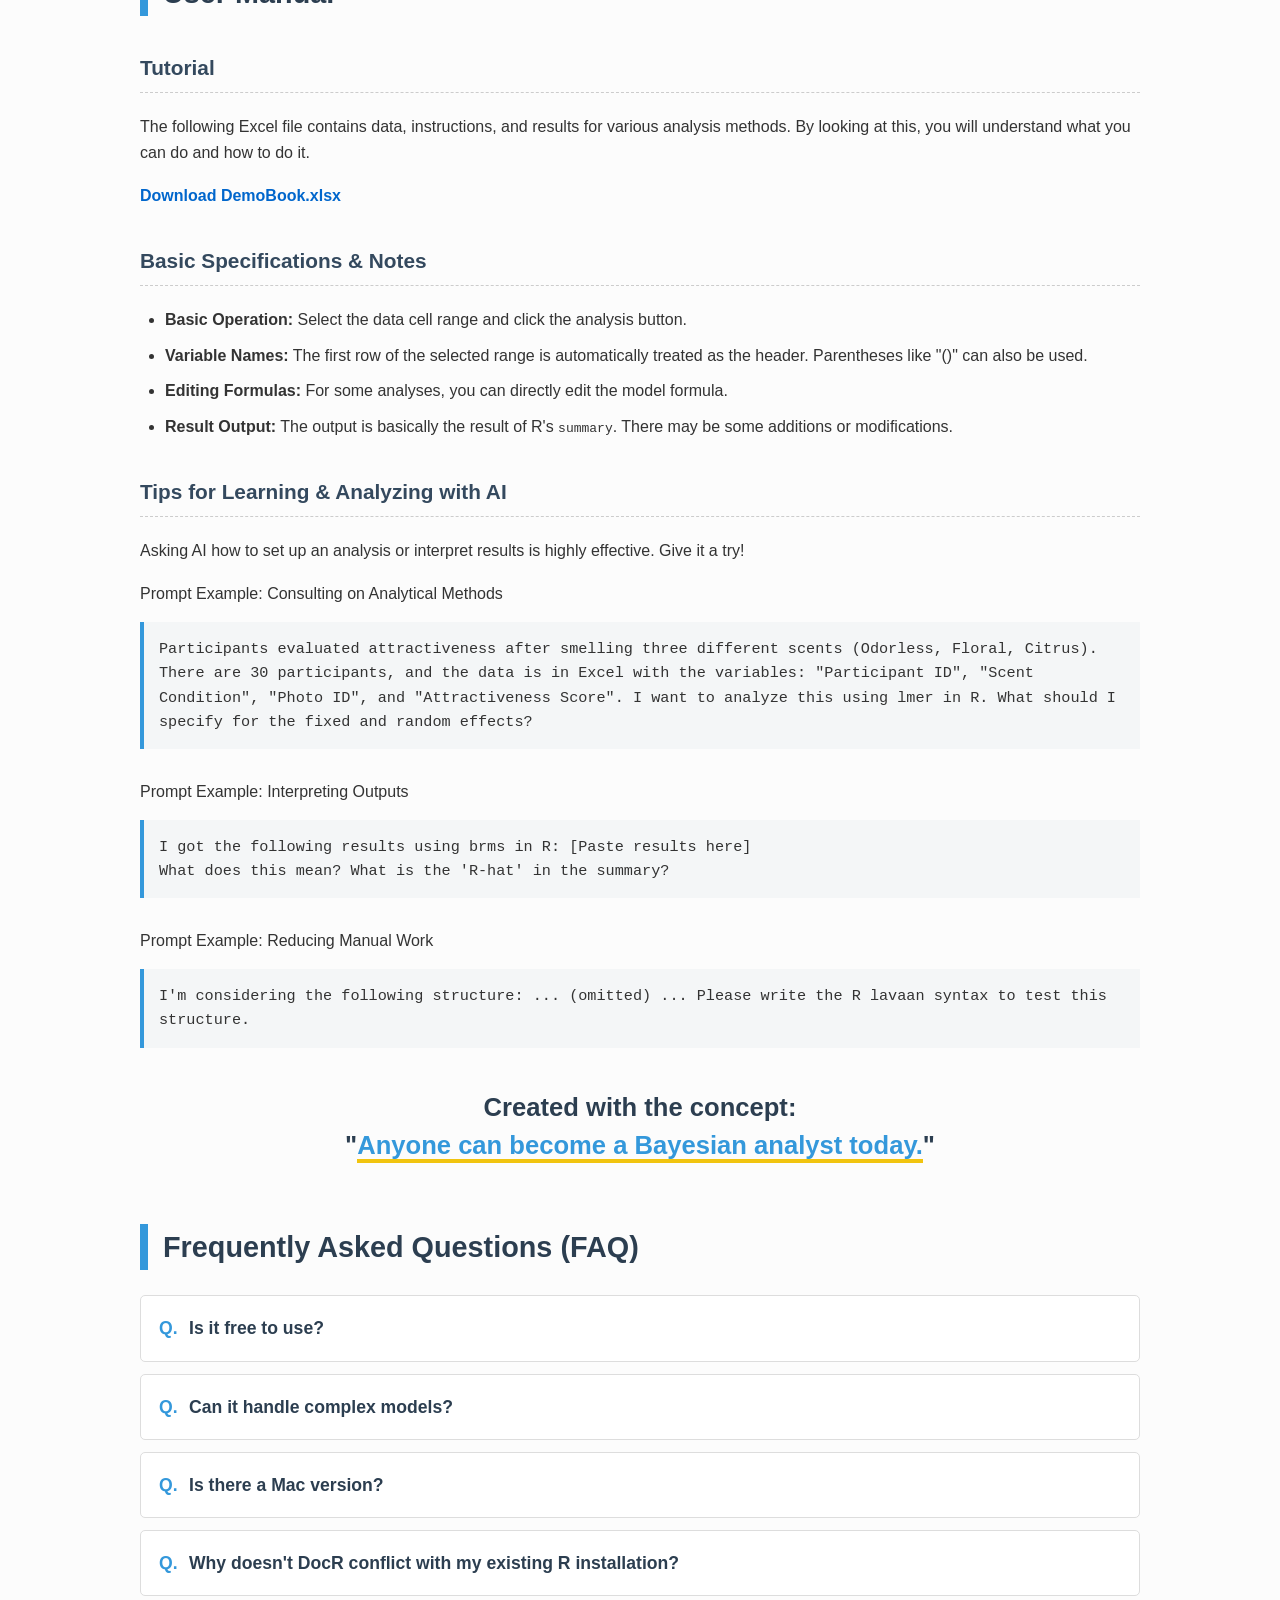
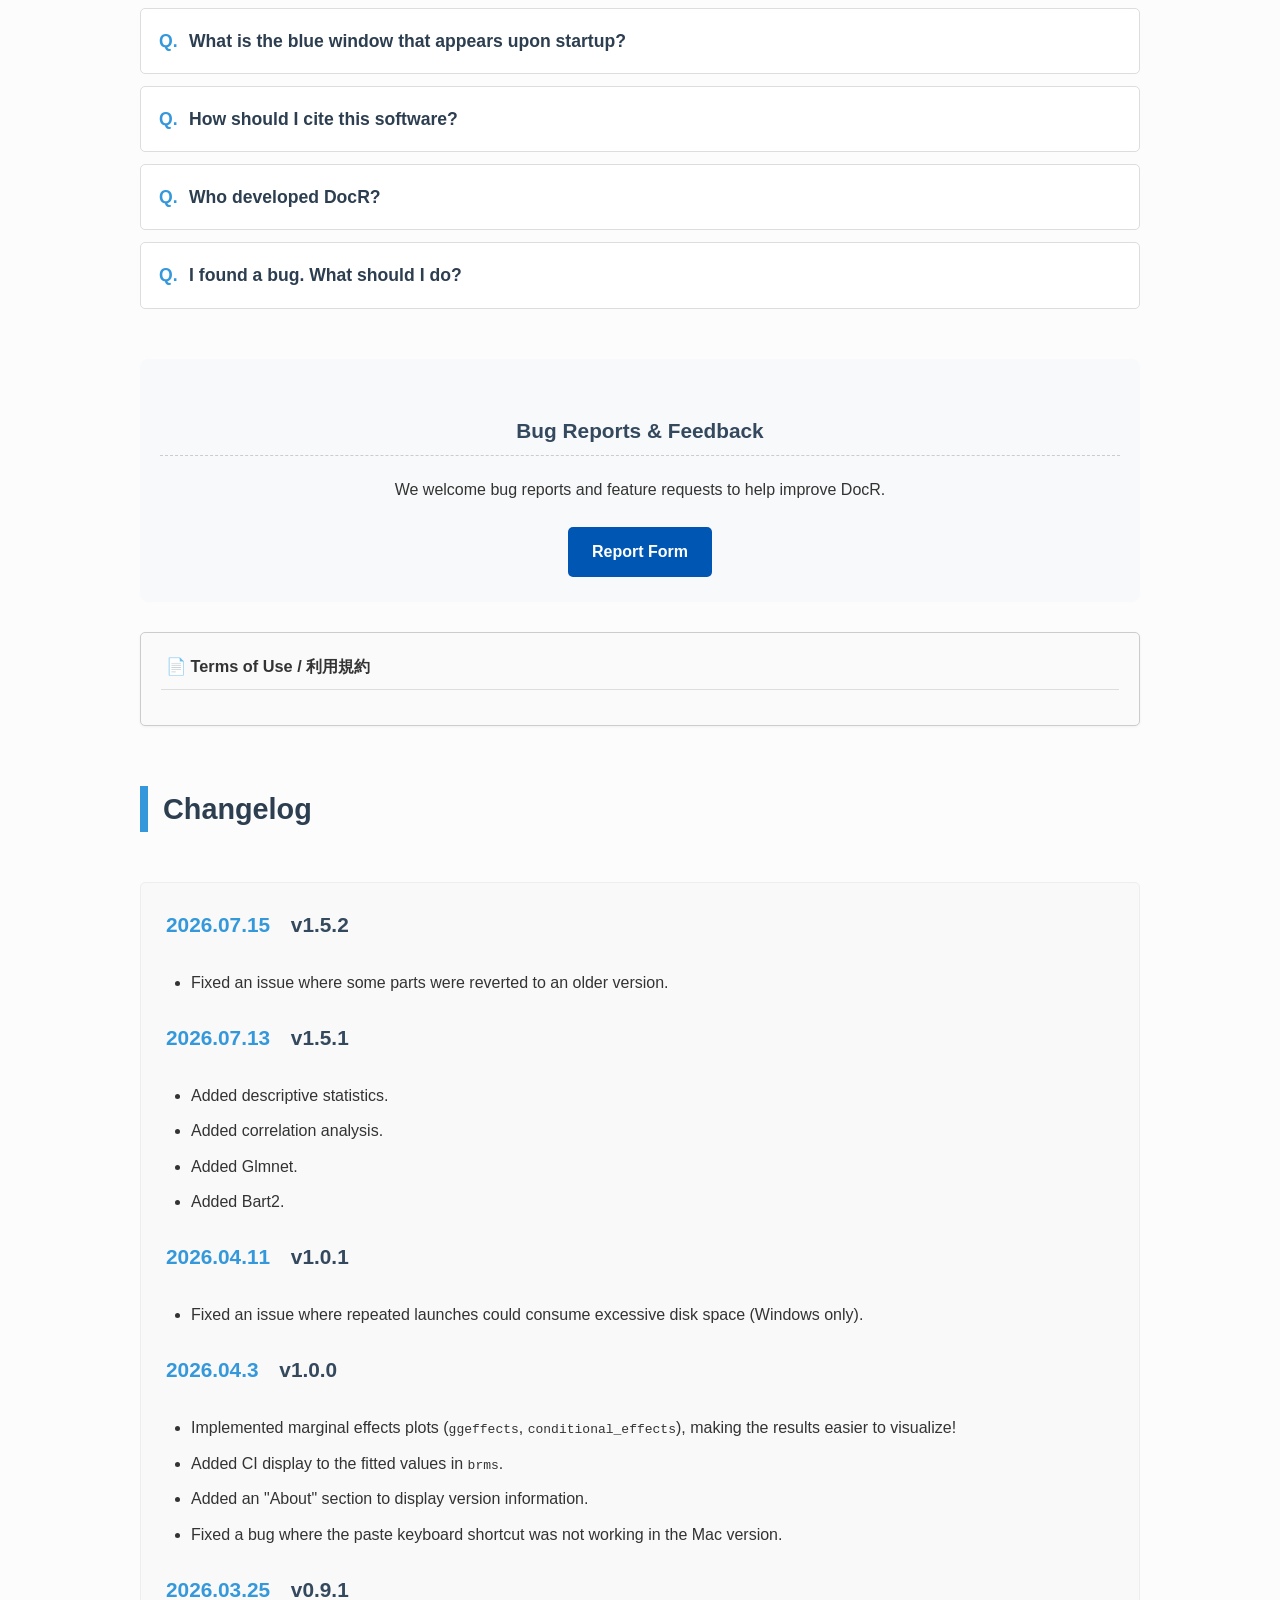
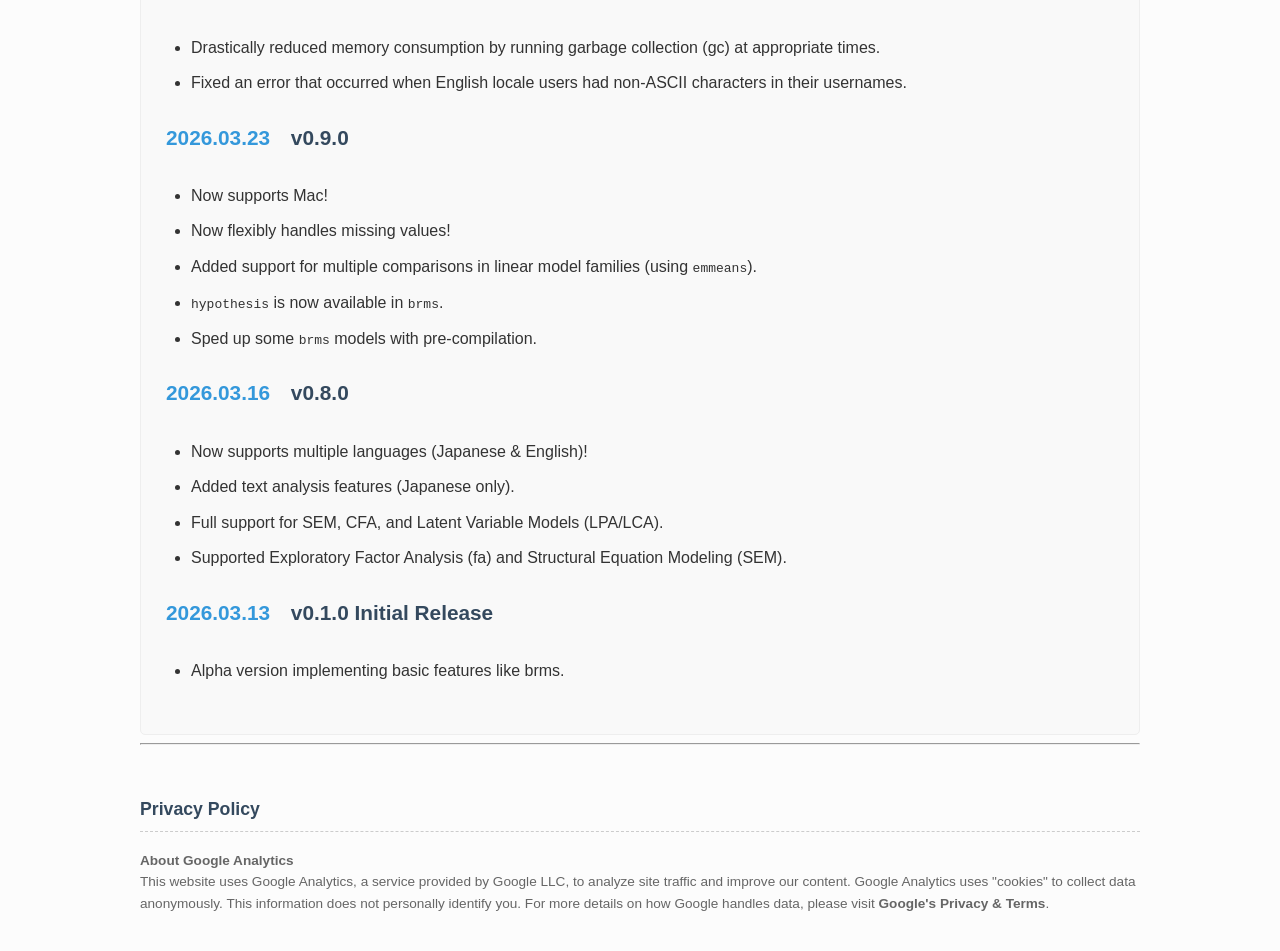
==== commit 5eceadc2: "Update en.html translation, add v1.5.2 changelog, and fix HTML tags" ====
--- a/en.html
+++ b/en.html
@@ -210,7 +210,7 @@
     </ul>
 
     <h3>Step 1: Install DocR</h3>
-    <p> <strong><a href="https://github.com/soyogu/DocR/releases/download/v1.5.1/DocR_Win_1_5_1.zip">Download for Windows: DocR_Win_1_5_1.zip</a></strong></p>
+    <p> <strong><a href="https://github.com/soyogu/DocR/releases/download/v1.5.2/DocR_Win_1_5_2.zip">Download for Windows: DocR_Win_1_5_1.zip</a></strong></p>
     <p> <strong><a href="https://github.com/soyogu/DocR/releases/download/v1.0.0/DocR_Mac_1_0_0.zip">Download for Mac: DocR_Mac_1_0_0.zip</a> (Sorry! The Mac version is stopped at Ver 1.)</strong></p>
     <ul>
         <li>
@@ -394,12 +394,17 @@
 
     <h2>Changelog</h2>
     <div class="changelog">
+        <h3><span class="changelog-date">2026.07.15</span> v1.5.2</h3>
+        <ul>
+            <li>Fixed an issue where some parts were reverted to an older version.</li>
+        </ul>
+
         <h3><span class="changelog-date">2026.07.13</span> v1.5.1</h3>
         <ul>
-          <li>Added descriptive statistics.</li>
-	        <li>Added correlation analysis.</li>
-            	        <li>Added Glmnet.</li>
-                        <li>Added Bart2.</li>
+            <li>Added descriptive statistics.</li>
+            <li>Added correlation analysis.</li>
+            <li>Added Glmnet.</li>
+            <li>Added Bart2.</li>
         </ul>
 
 
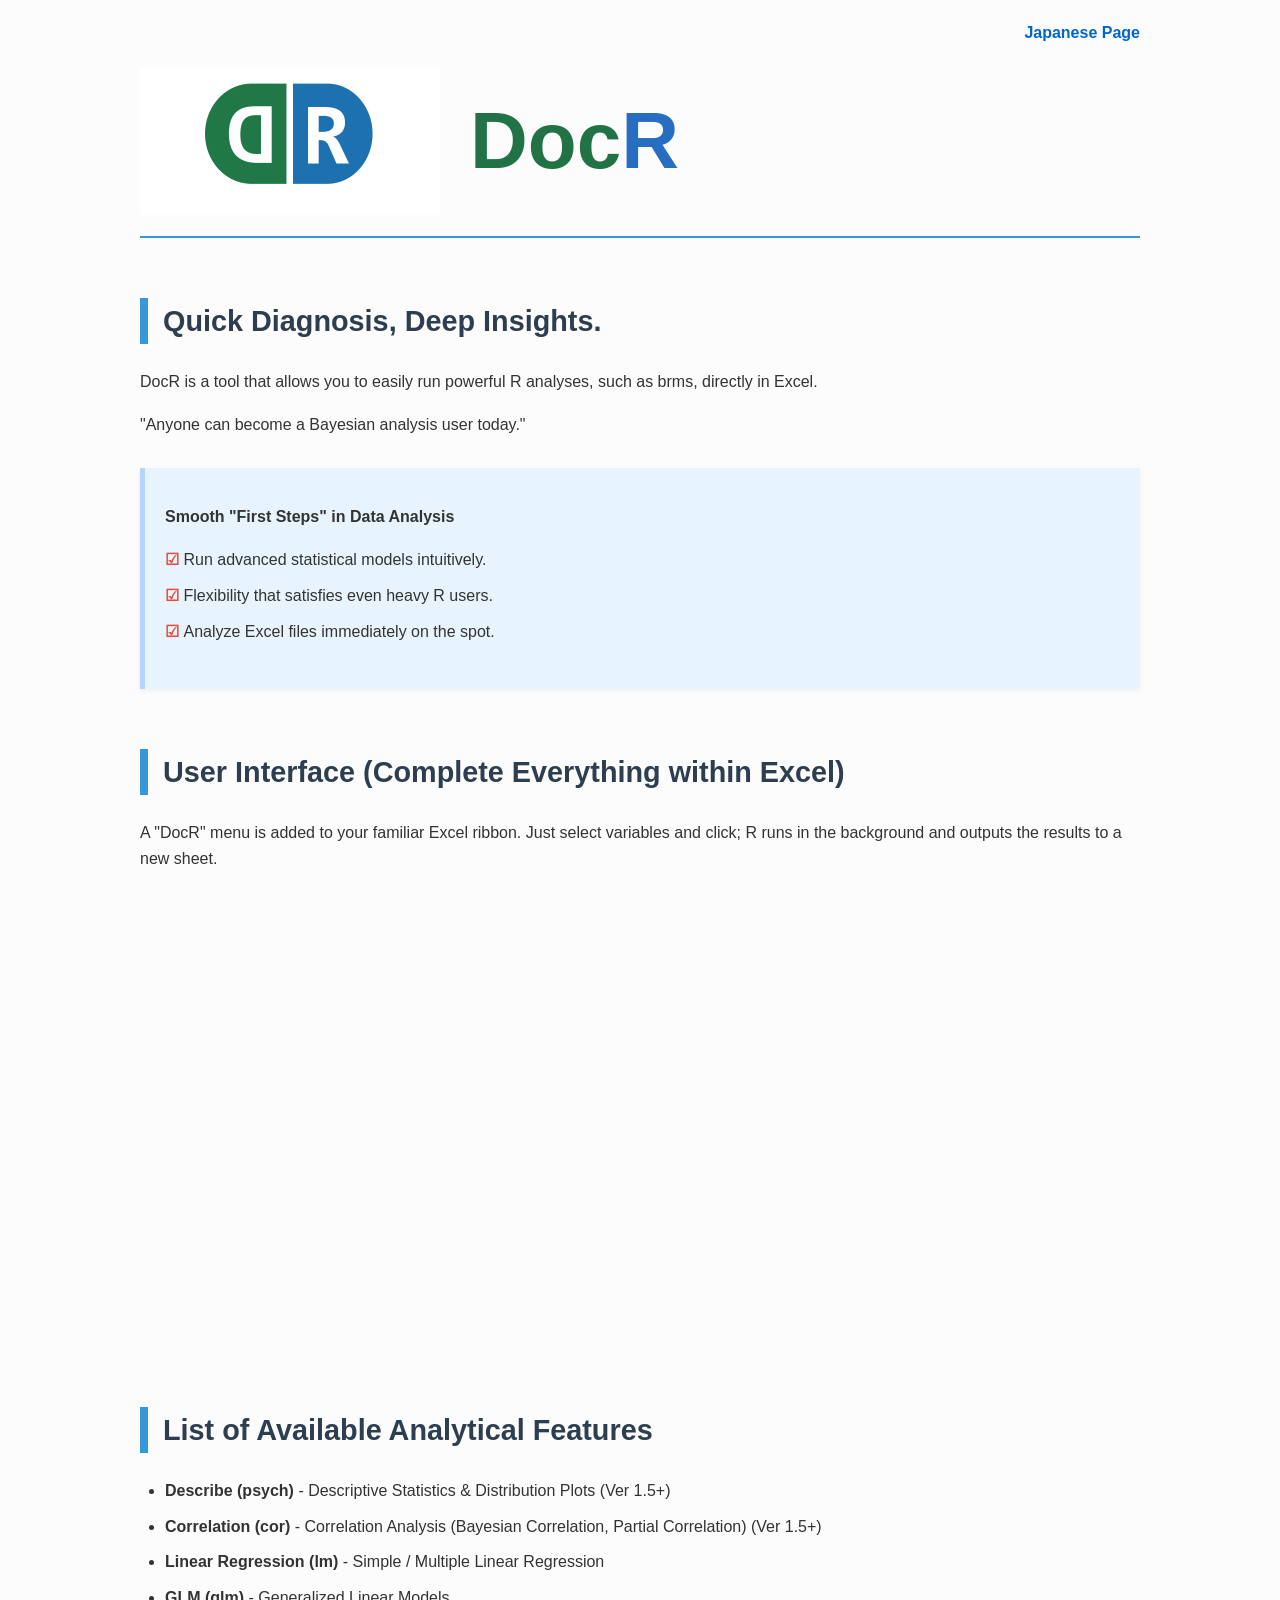
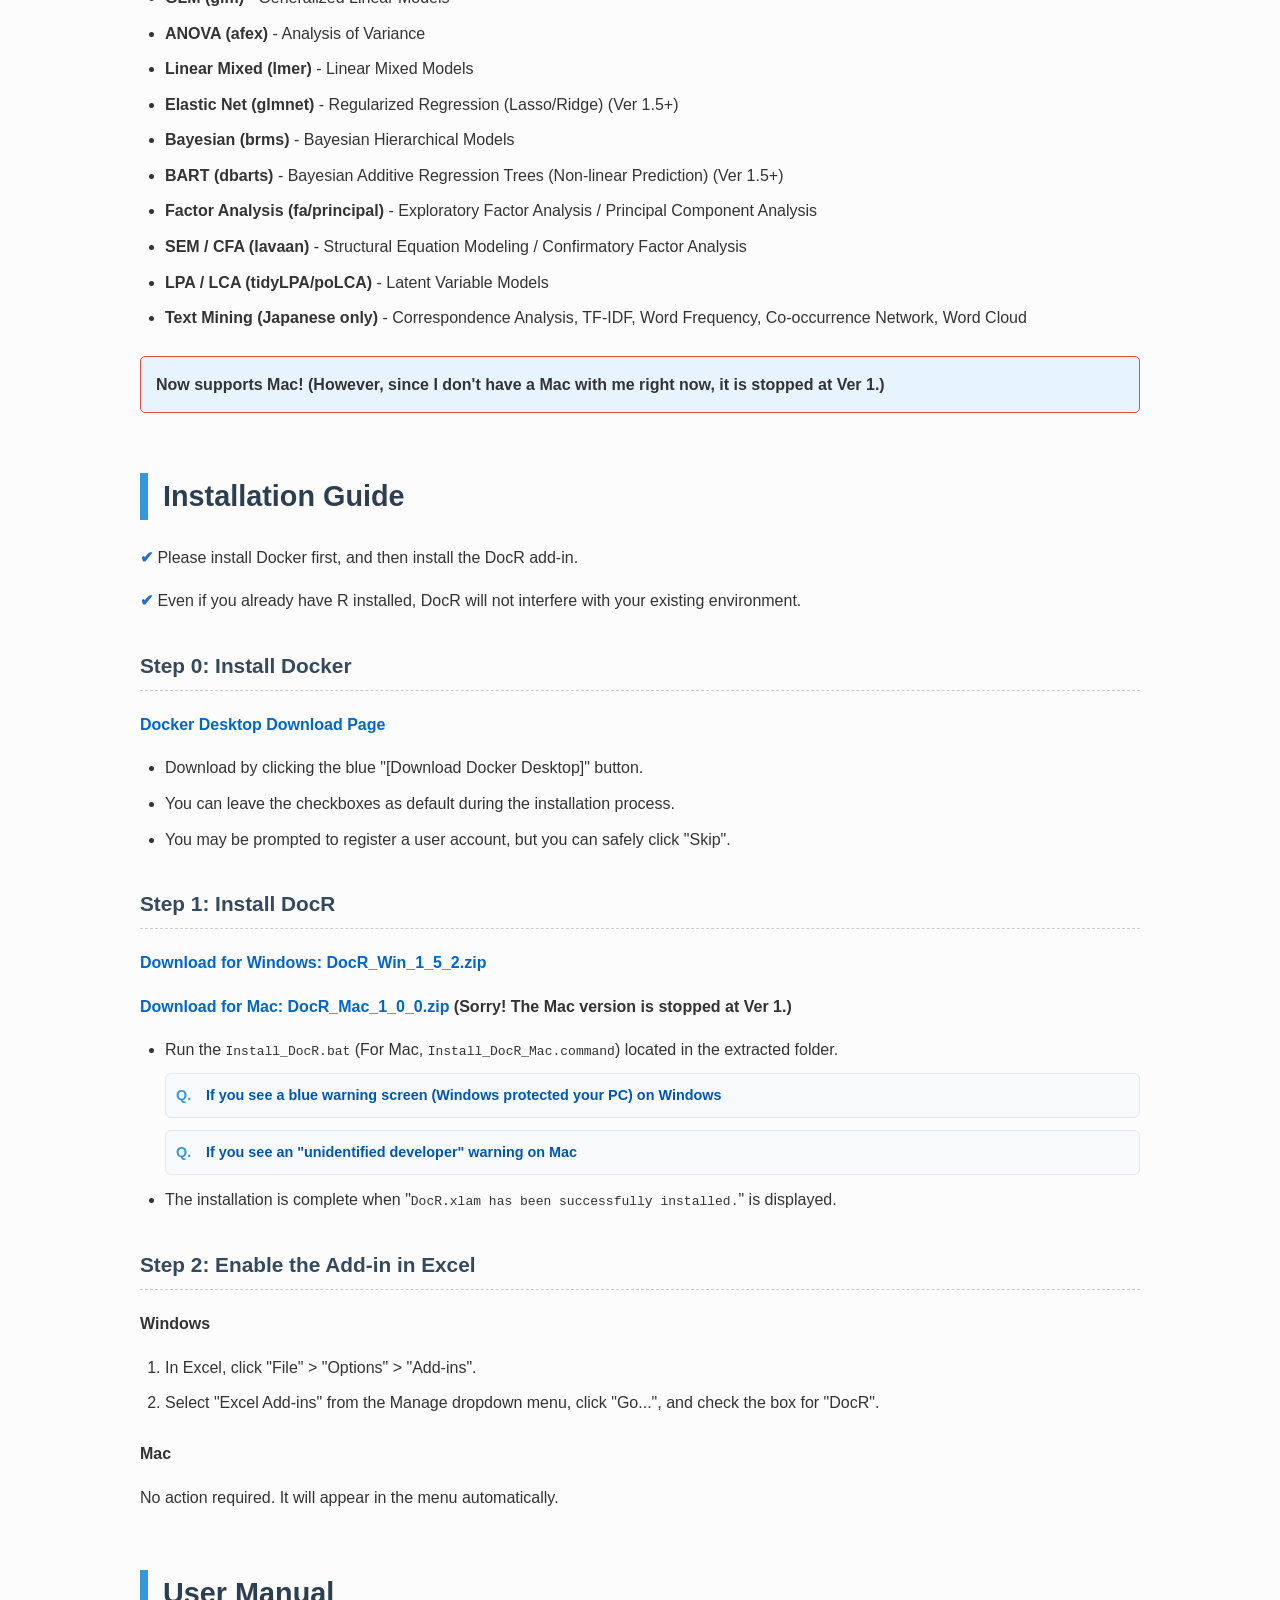
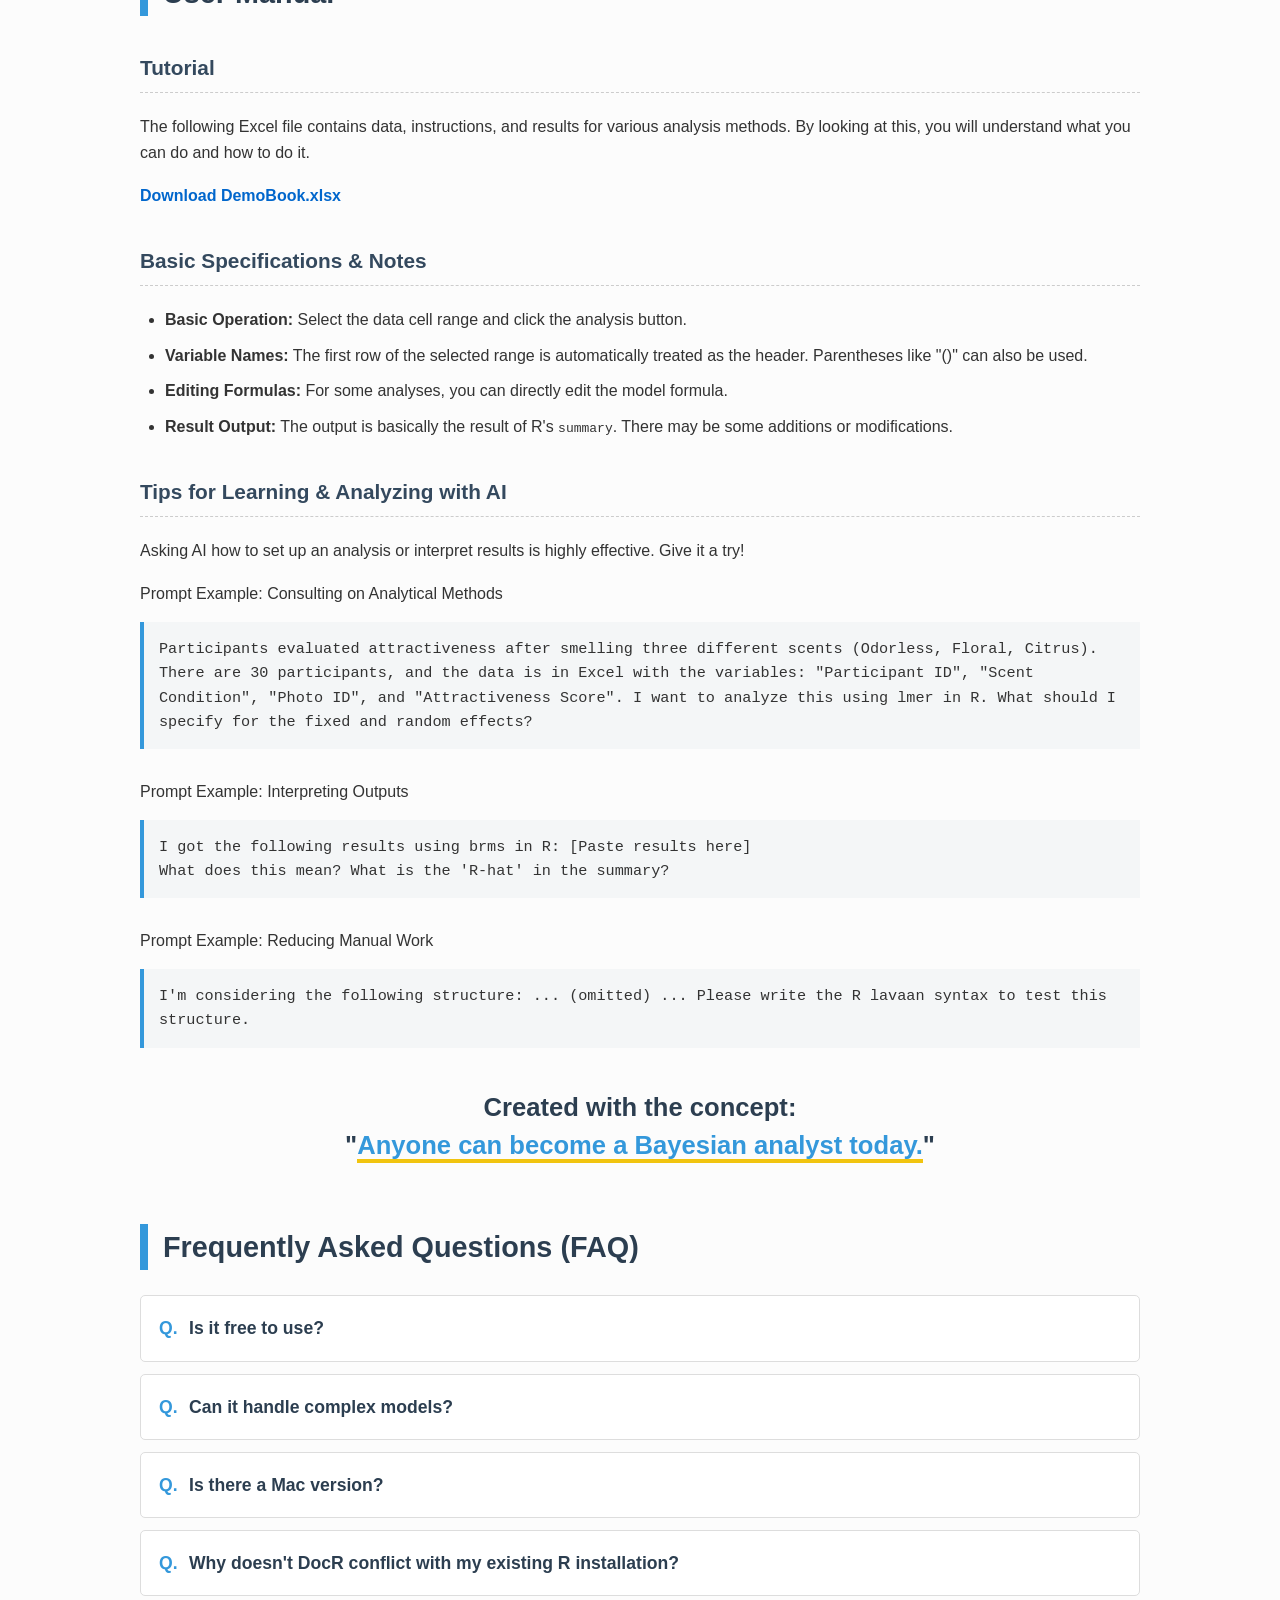
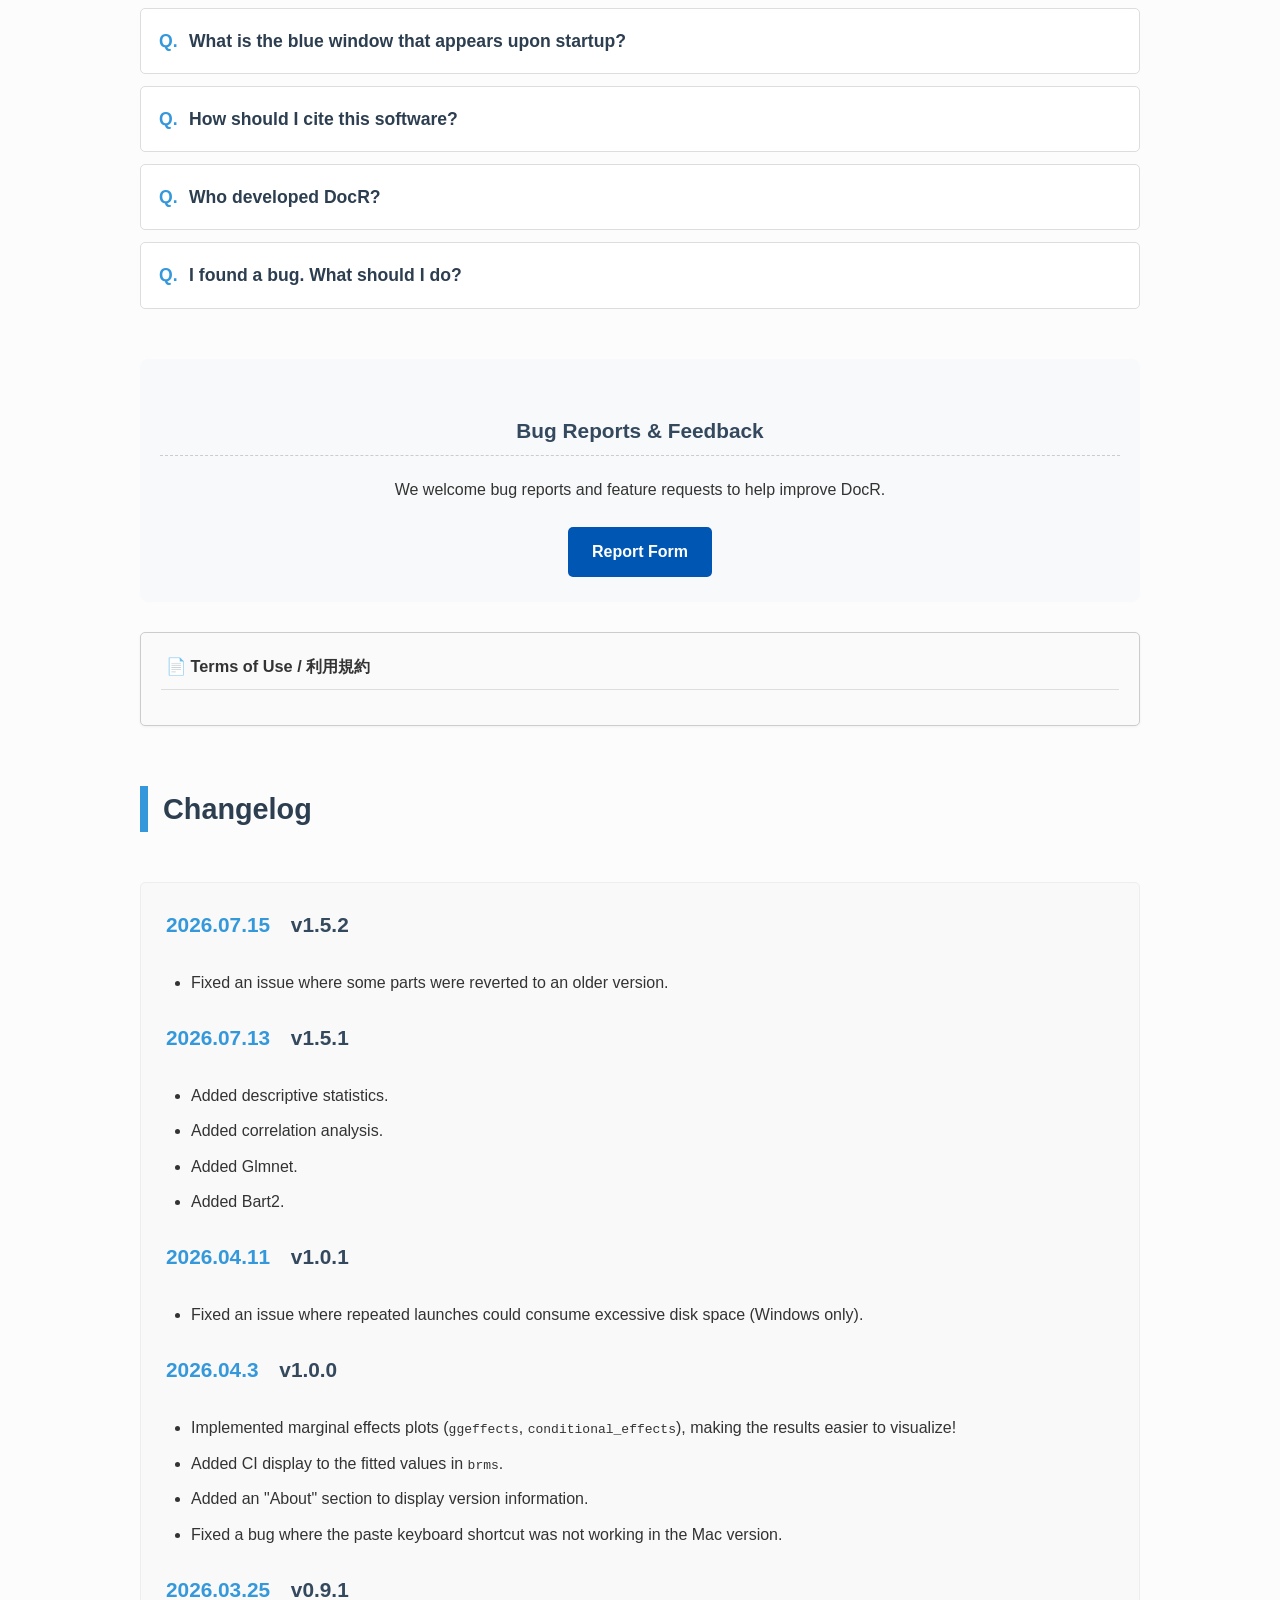
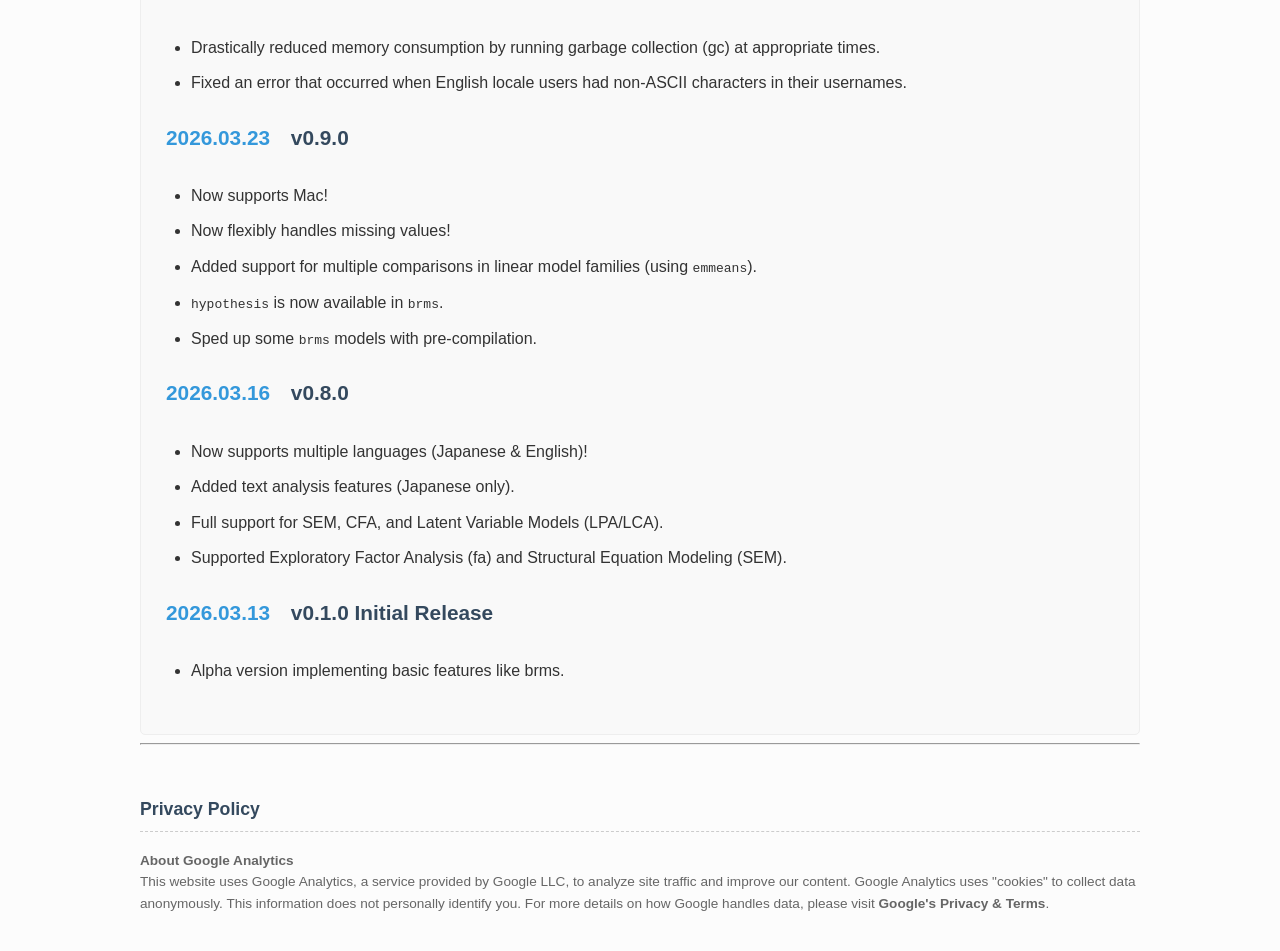
==== commit 3d982c47: "Update HTML files" ====
--- a/en.html
+++ b/en.html
@@ -210,7 +210,7 @@
     </ul>
 
     <h3>Step 1: Install DocR</h3>
-    <p> <strong><a href="https://github.com/soyogu/DocR/releases/download/v1.5.2/DocR_Win_1_5_2.zip">Download for Windows: DocR_Win_1_5_1.zip</a></strong></p>
+    <p> <strong><a href="https://github.com/soyogu/DocR/releases/download/v1.5.2/DocR_Win_1_5_2.zip">Download for Windows: DocR_Win_1_5_2.zip</a></strong></p>
     <p> <strong><a href="https://github.com/soyogu/DocR/releases/download/v1.0.0/DocR_Mac_1_0_0.zip">Download for Mac: DocR_Mac_1_0_0.zip</a> (Sorry! The Mac version is stopped at Ver 1.)</strong></p>
     <ul>
         <li>
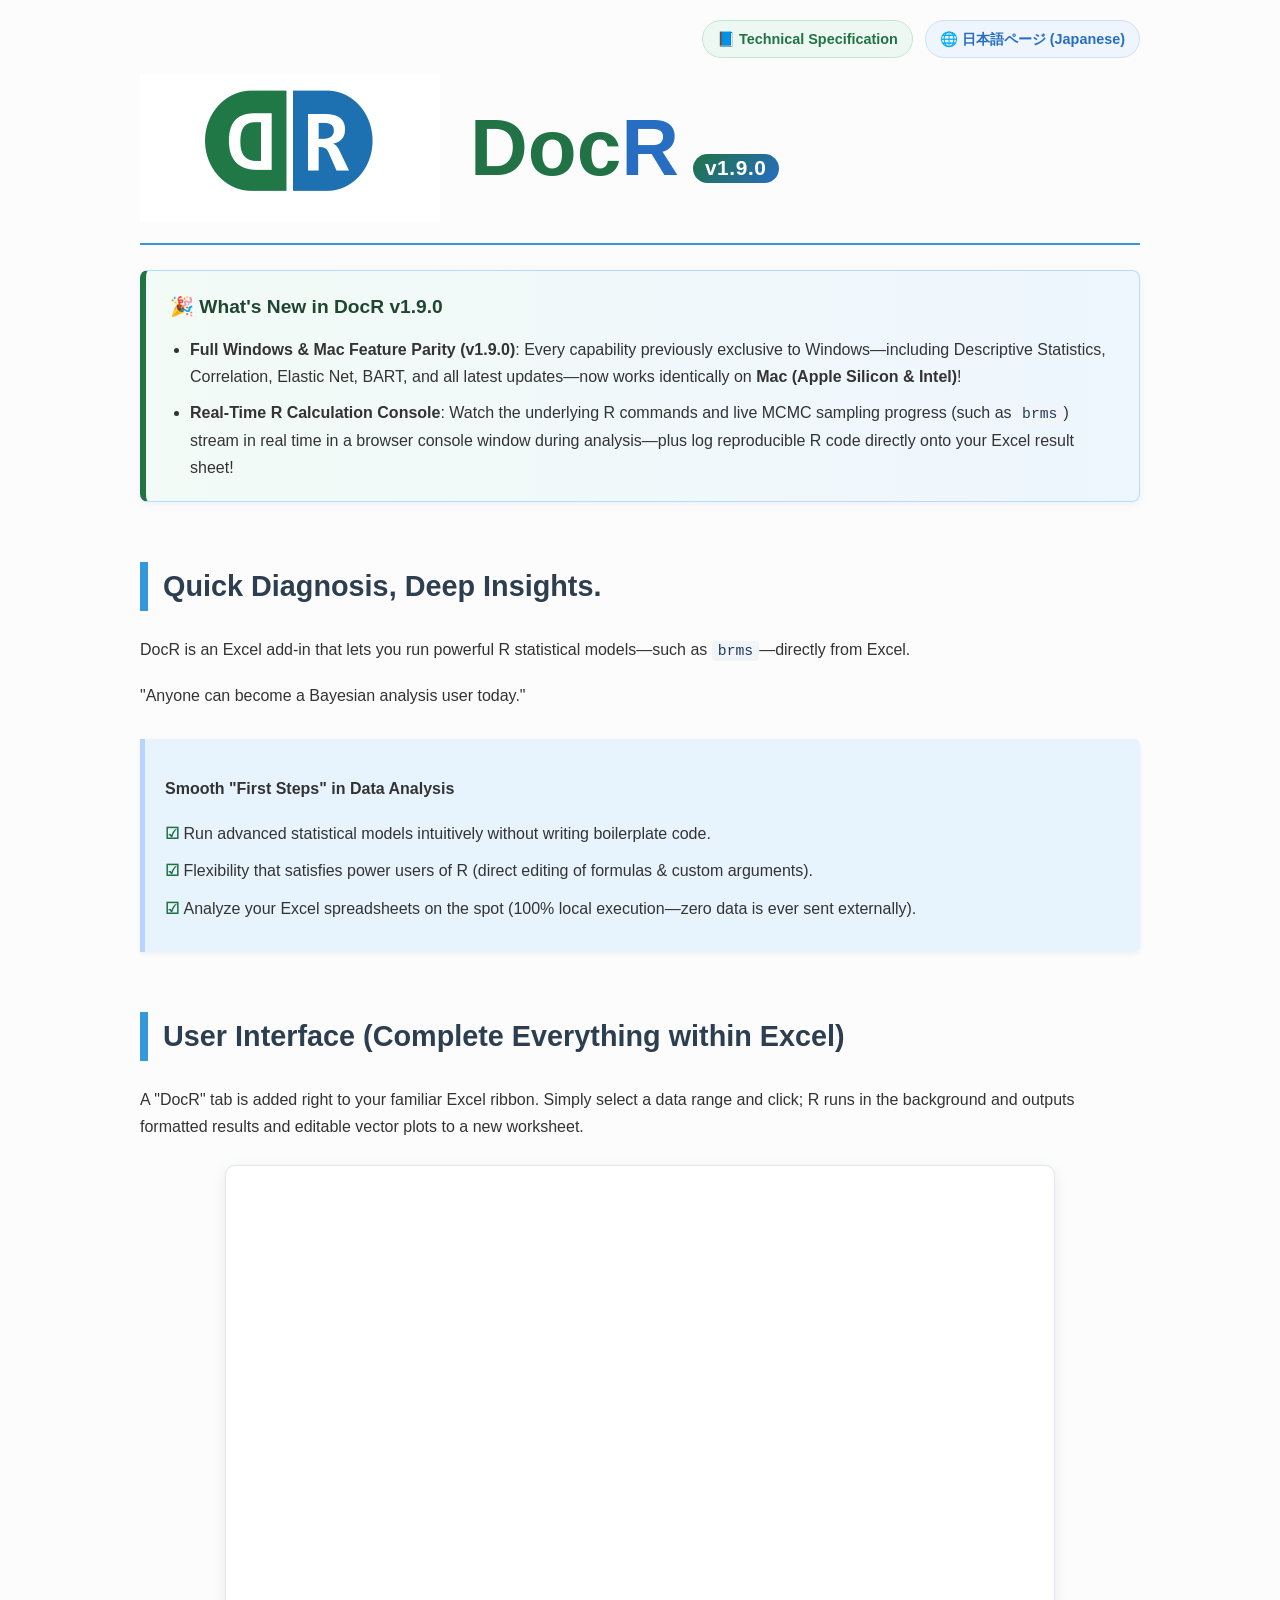
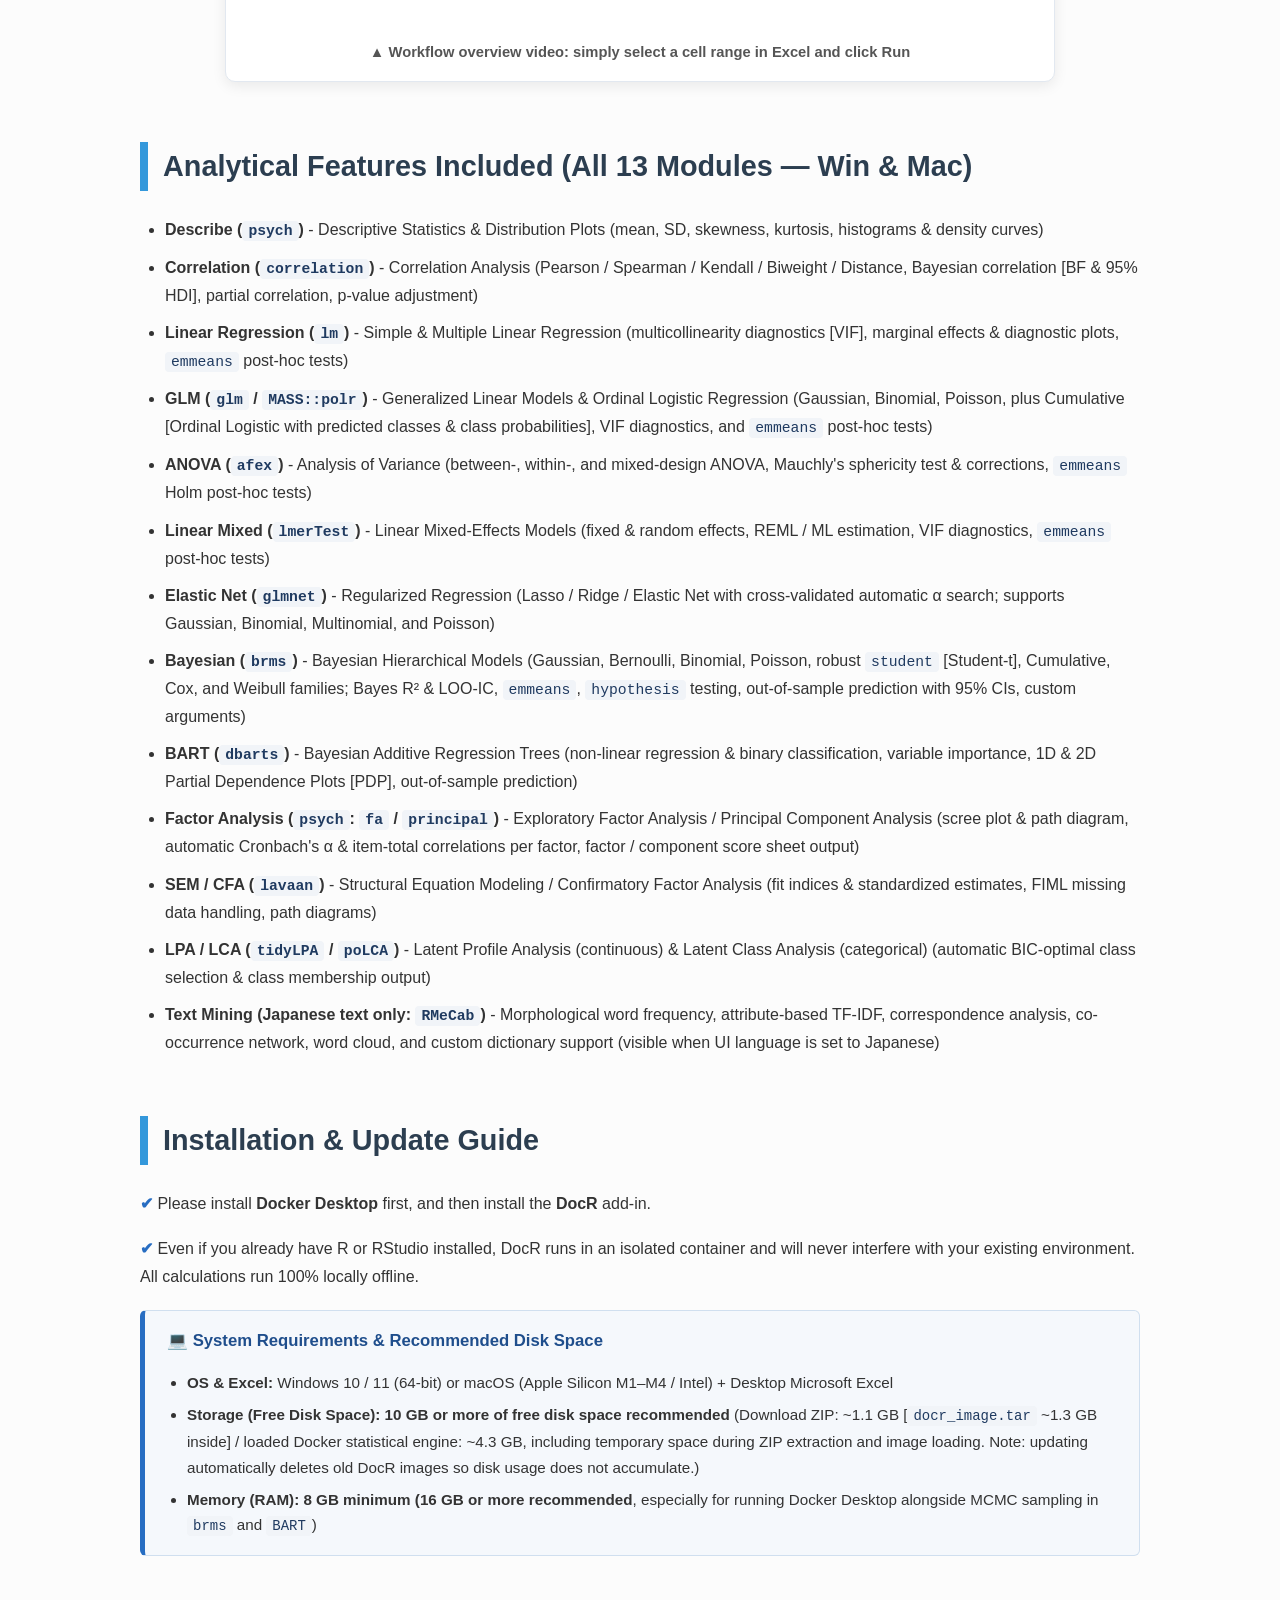
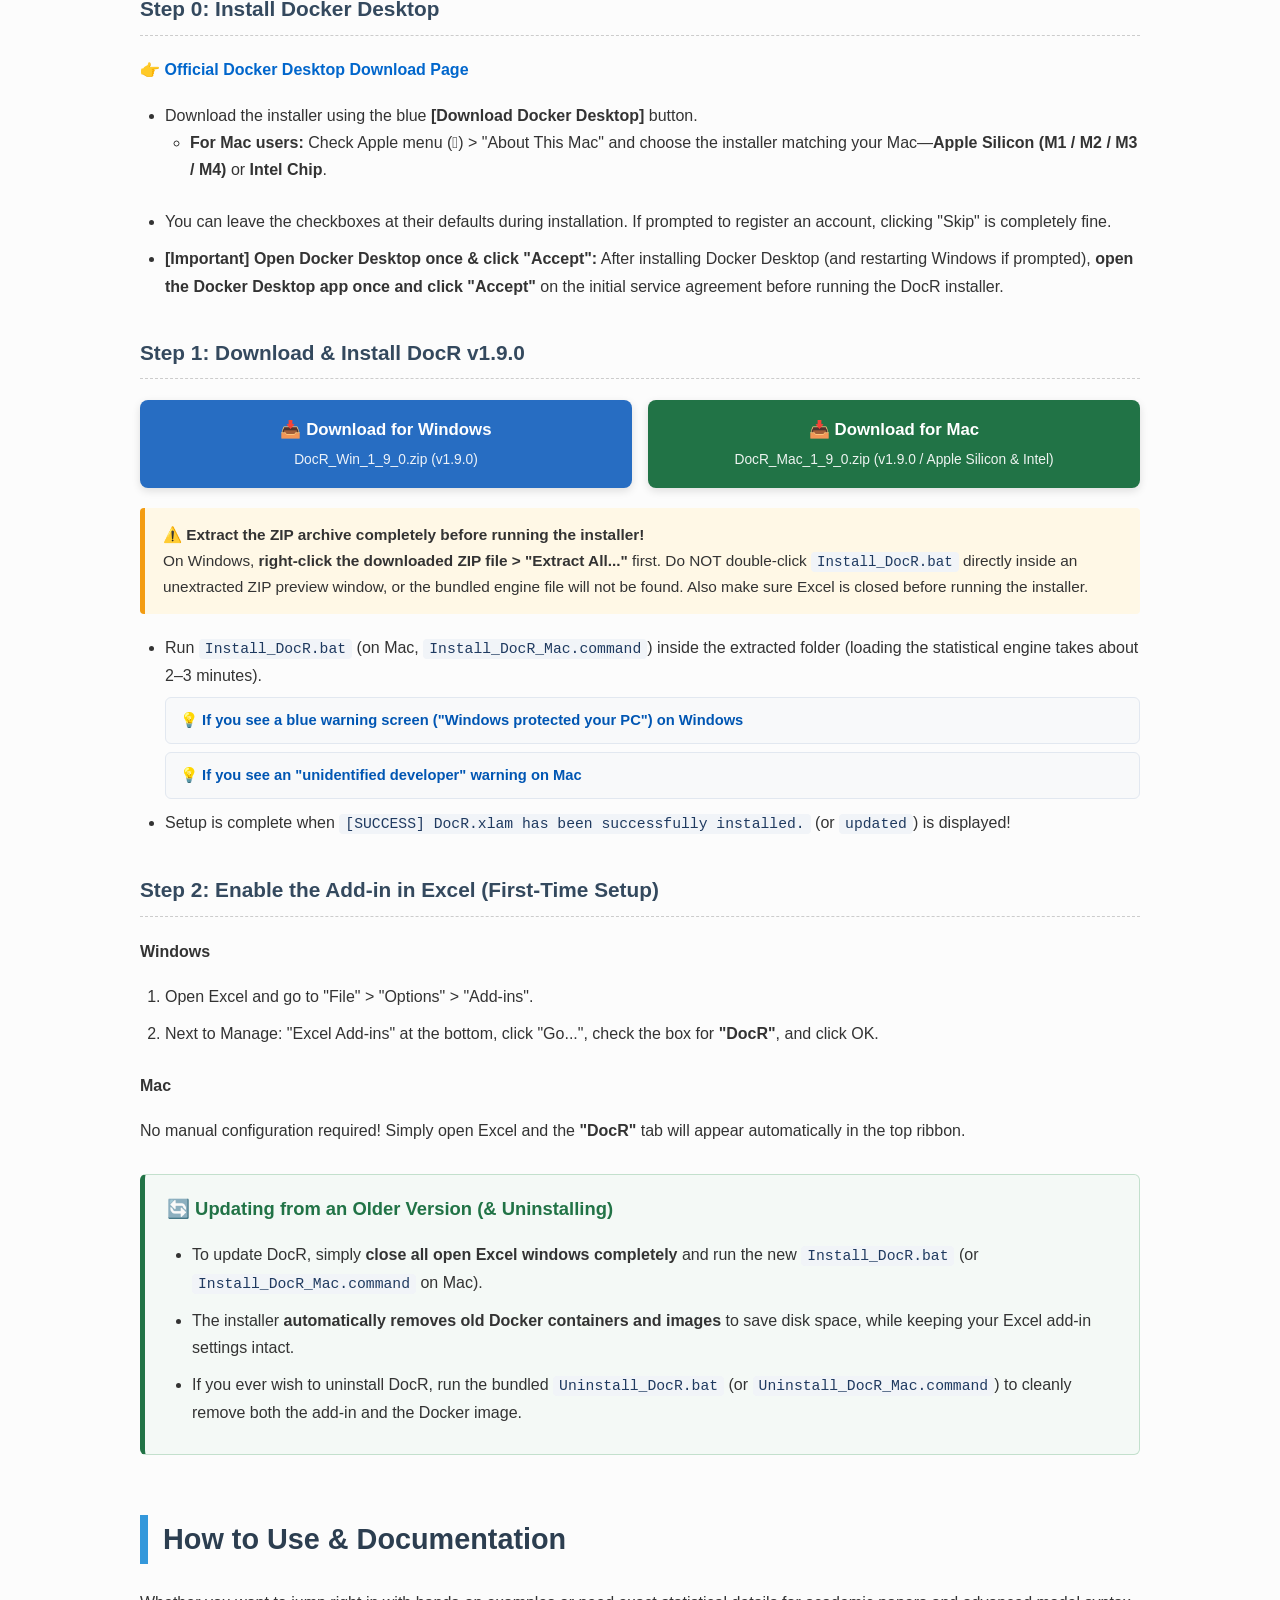
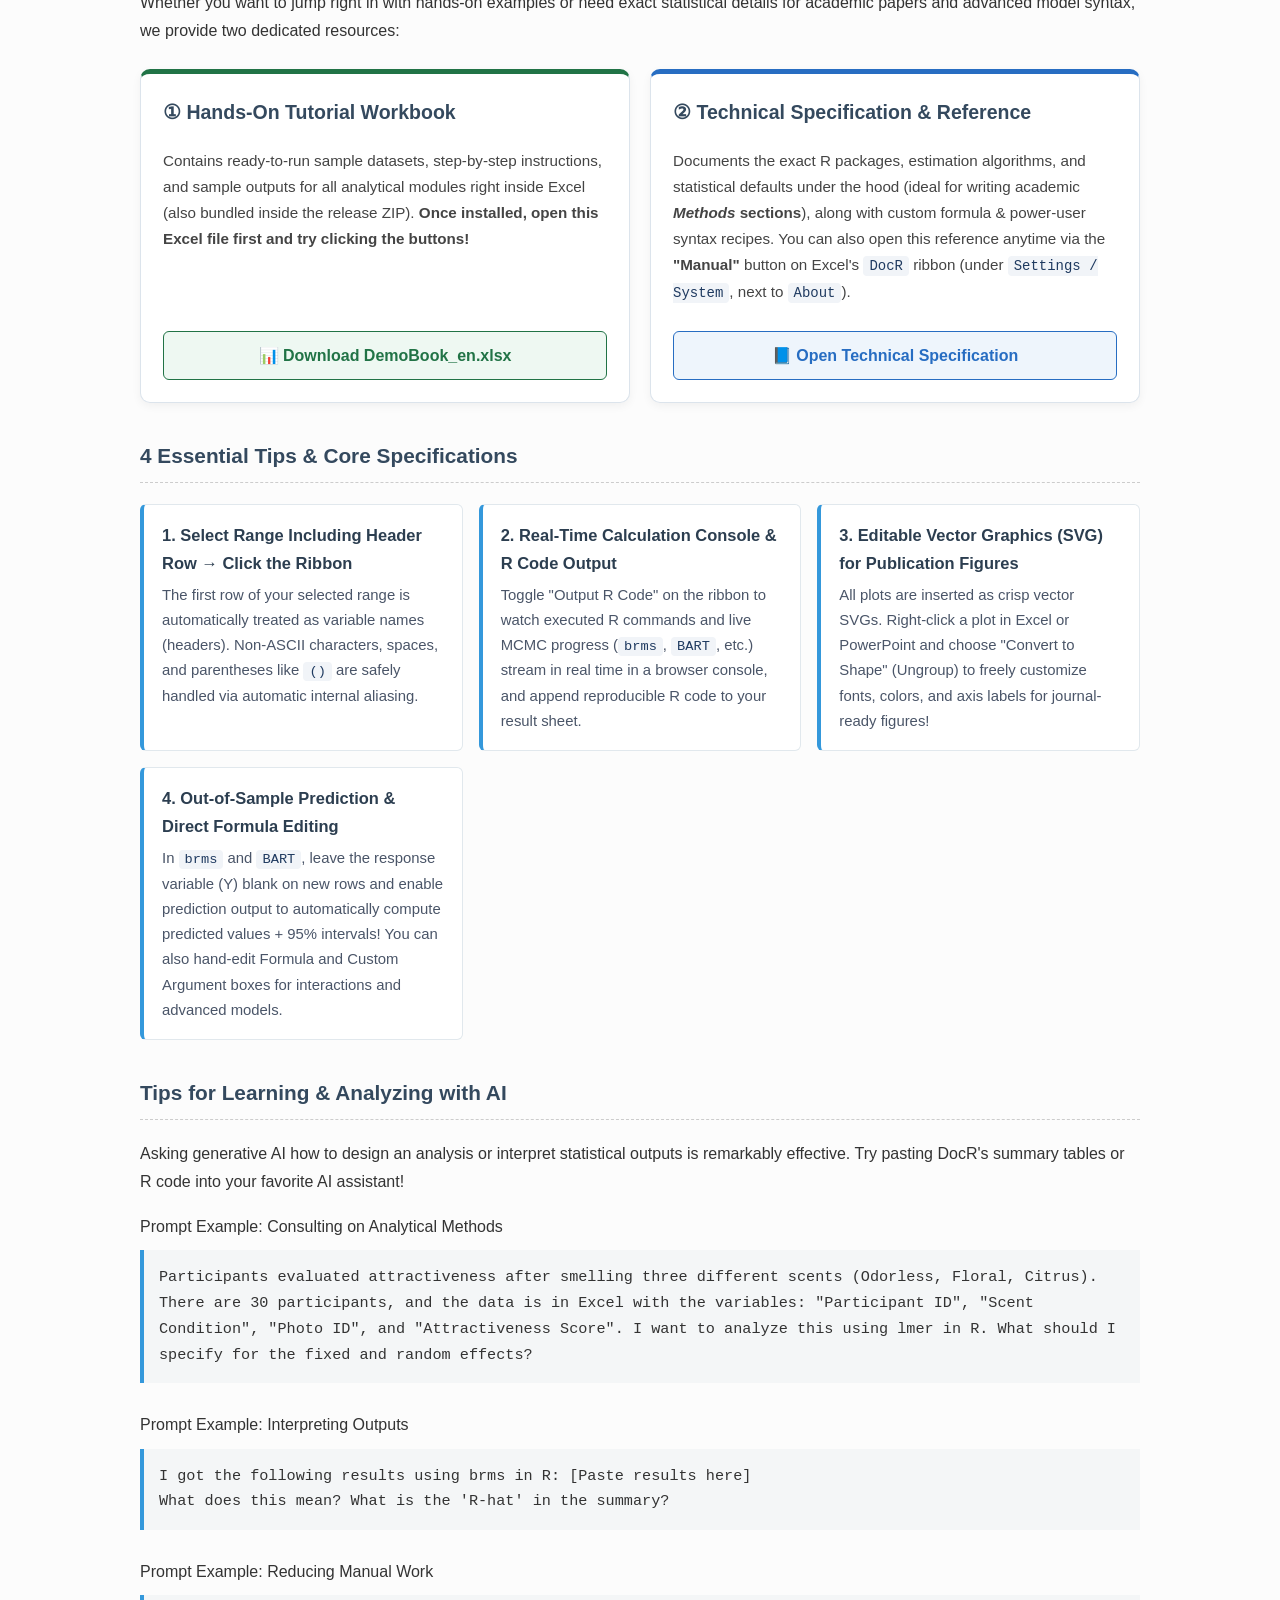
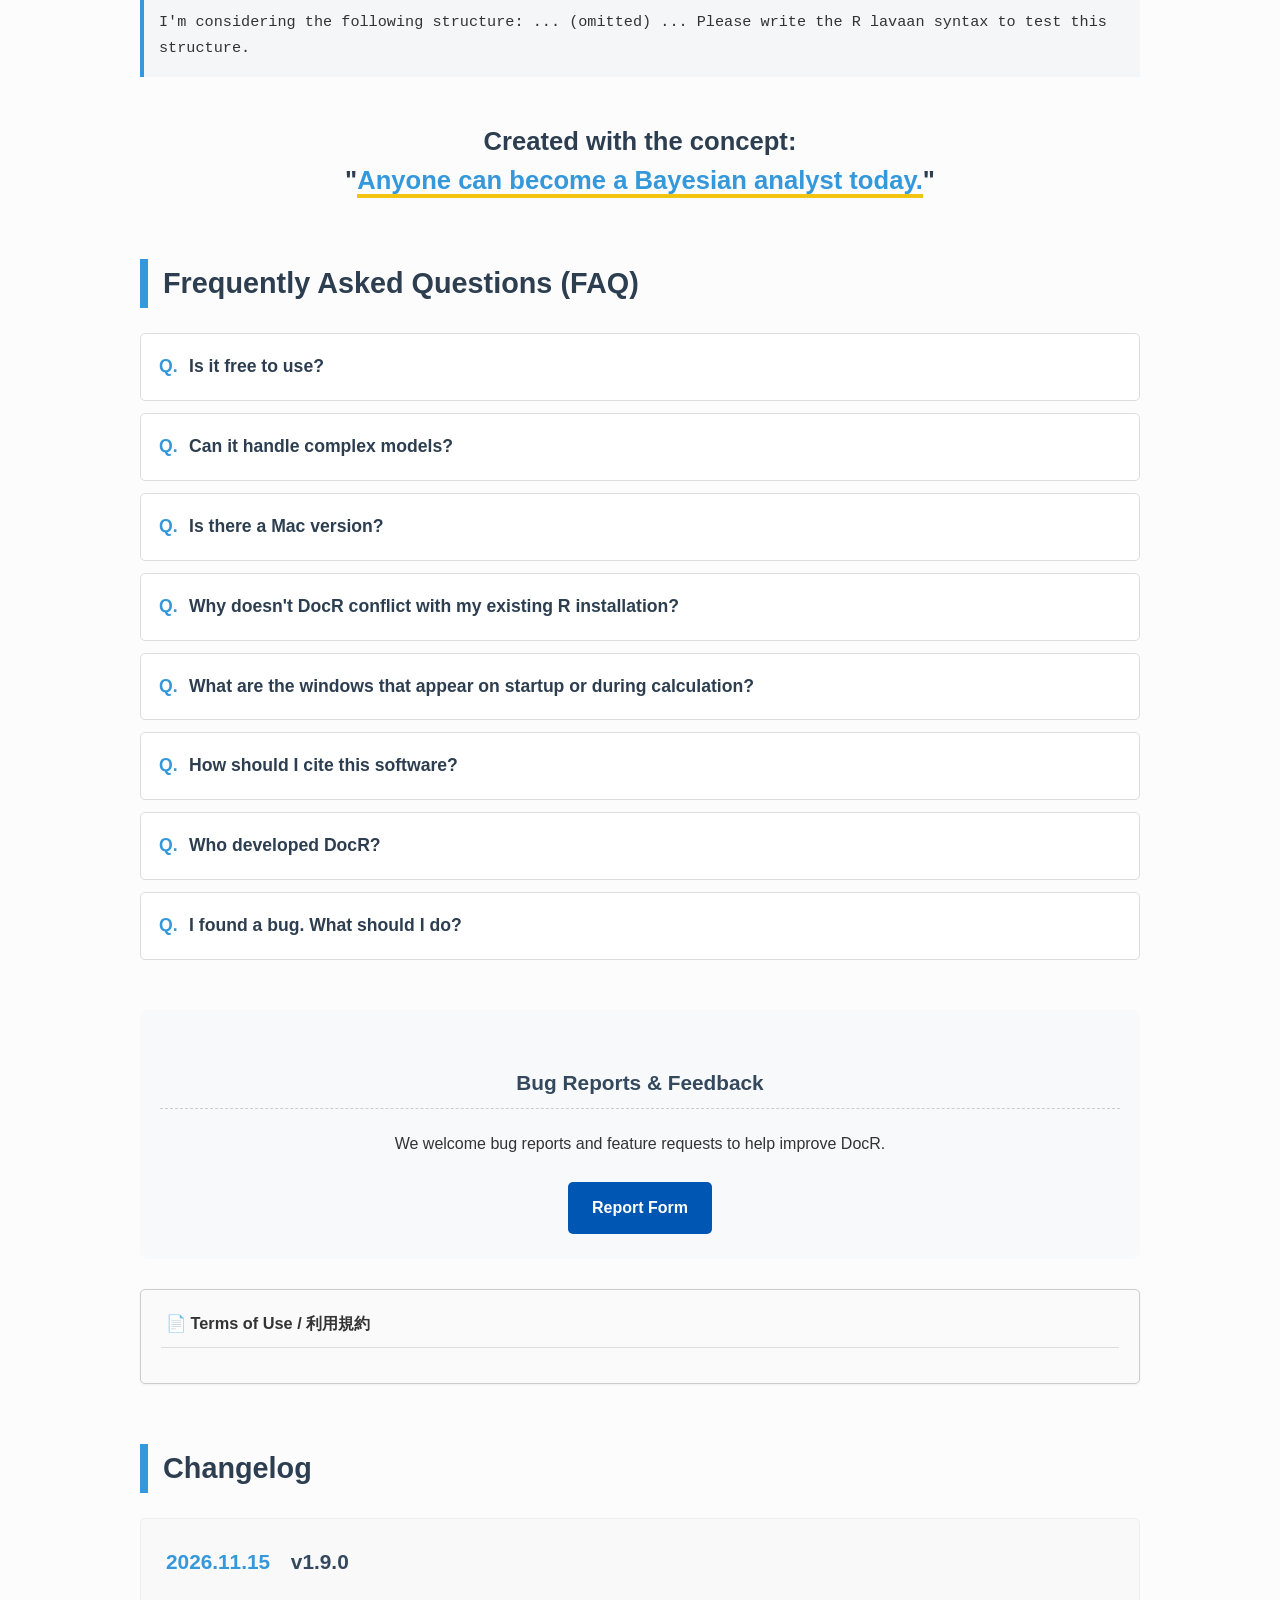
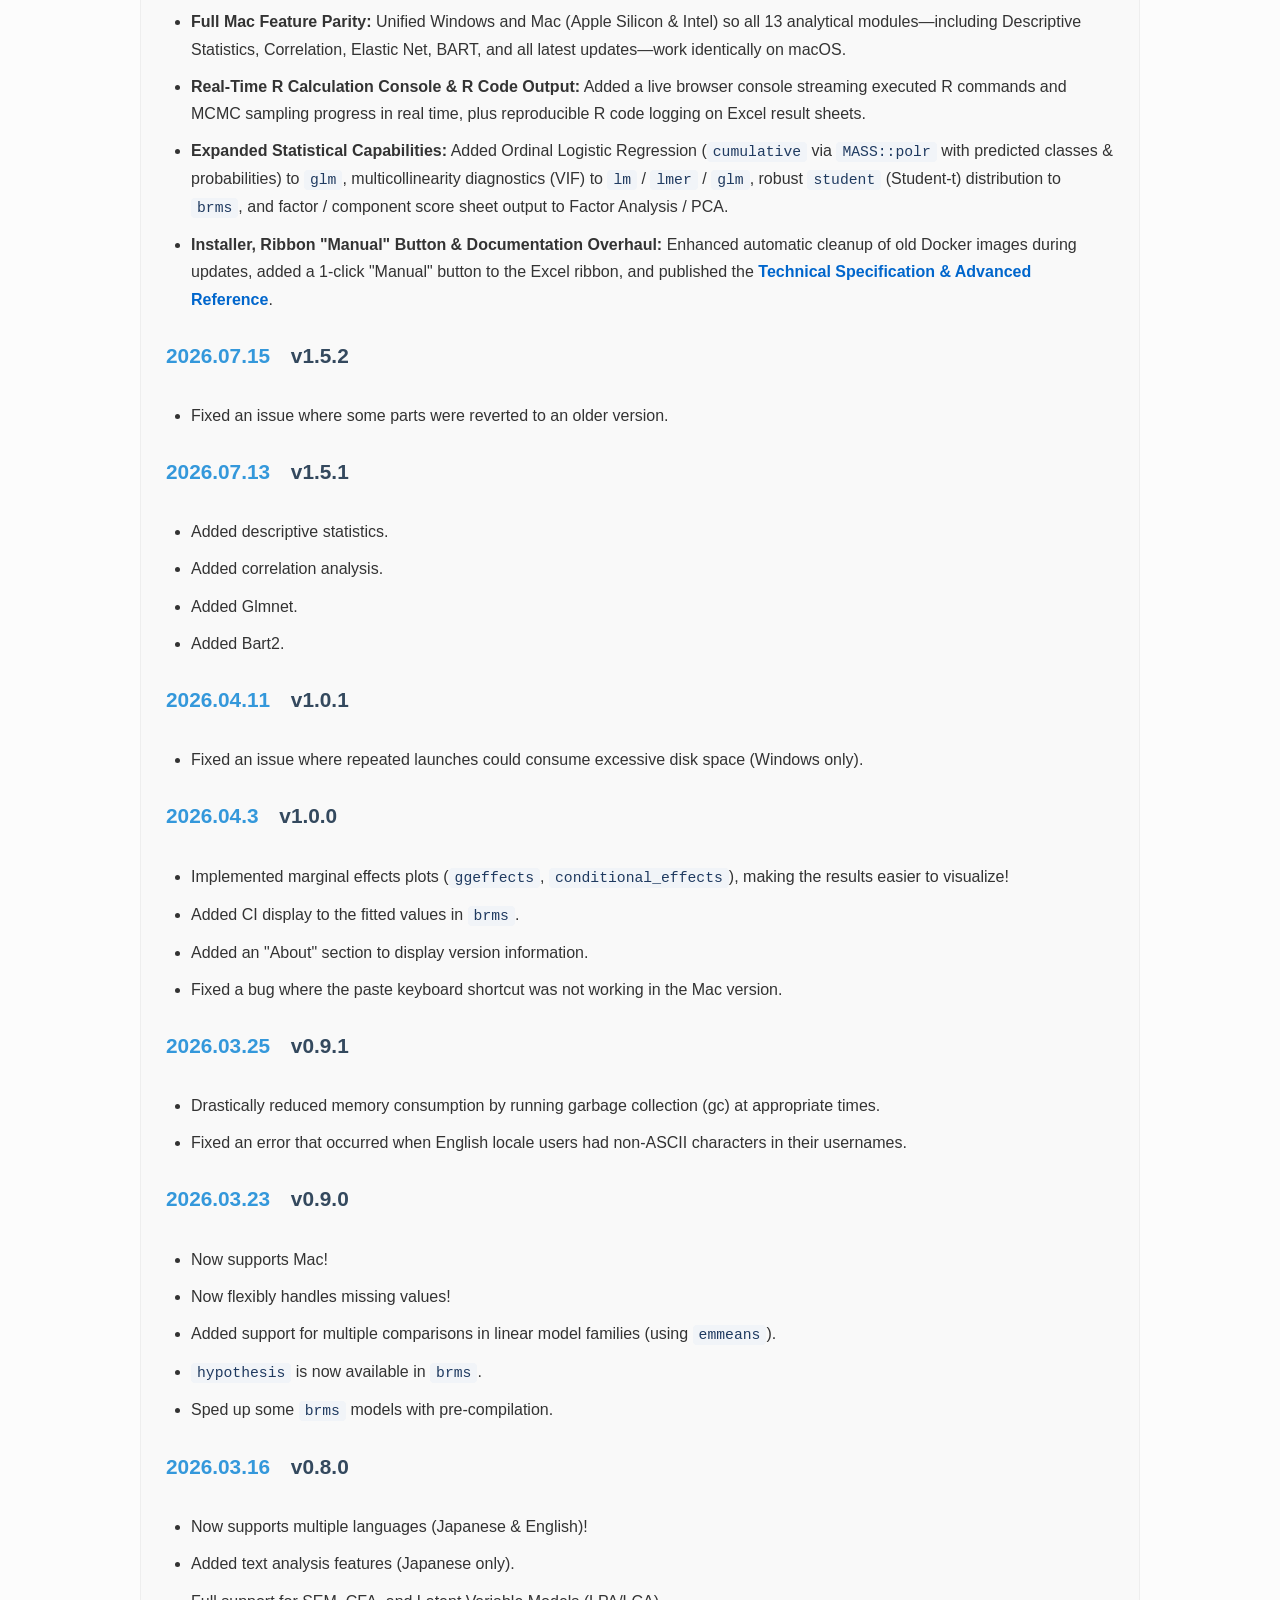
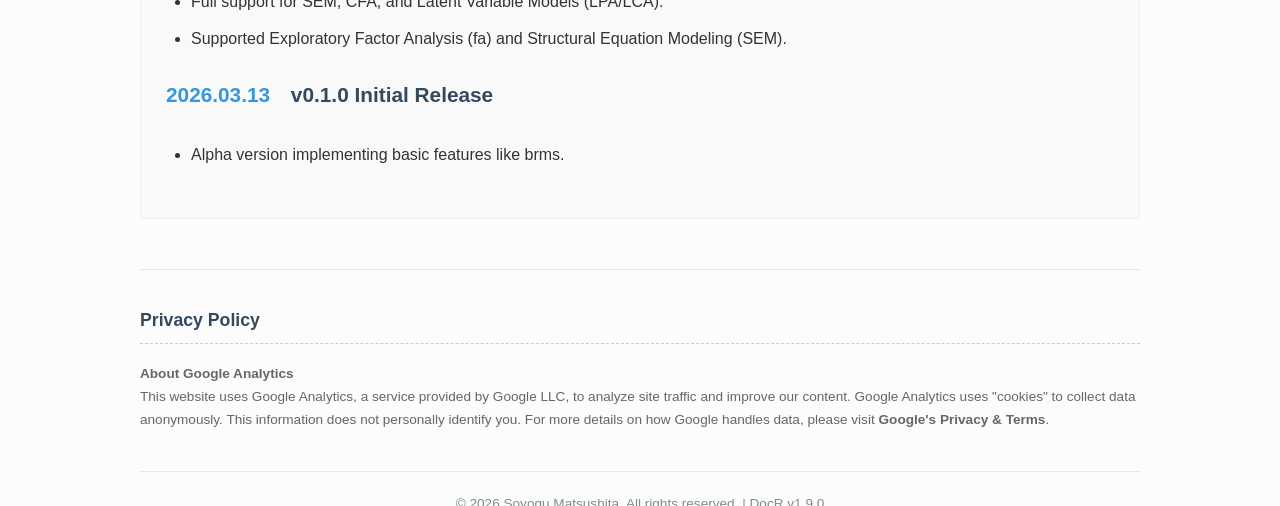
==== commit fb4fd5ad: "Release v1.9.0: Full Mac support, live R console, updated manuals and DemoBooks" ====
--- a/en.html
+++ b/en.html
@@ -10,257 +10,721 @@
       gtag('config', 'G-GH3W6HPQV9');
     </script>
 
-
-    
     <meta charset="UTF-8">
     <meta name="viewport" content="width=device-width, initial-scale=1.0">
-    <title>DocR - Bayesian Statistics from Excel (The Latest Statistical Tool You Can Use Today)</title>
+    <title>DocR v1.9.0 - Bayesian Statistics from Excel (Ready-to-Use Modern Statistical Suite)</title>
     <style>
-        /* ページ全体の基本設定 */
+        /* Base page styling */
         body {
             font-family: "Helvetica Neue", Arial, "Hiragino Kaku Gothic ProN", "Hiragino Sans", Meiryo, sans-serif;
-            line-height: 1.6;
+            line-height: 1.7;
             color: #333;
-            max-width: 1000px; 
+            max-width: 1000px;
             margin: 0 auto;
             padding: 20px;
             background-color: #fcfcfc;
         }
-        
-	/* タイトルエリア（ロゴと文字の横並び） */
+
+        /* Top header links */
+        .header-links {
+            display: flex;
+            justify-content: flex-end;
+            gap: 12px;
+            flex-wrap: wrap;
+            margin-bottom: 15px;
+        }
+        .header-pill {
+            display: inline-block;
+            padding: 6px 14px;
+            border-radius: 20px;
+            font-size: 0.9em;
+            font-weight: bold;
+            text-decoration: none;
+            background-color: #eef5fc;
+            color: #276dc2;
+            border: 1px solid #cfe2f6;
+            transition: all 0.2s ease;
+        }
+        .header-pill:hover {
+            background-color: #276dc2;
+            color: #fff;
+            text-decoration: none;
+        }
+        .header-pill.spec-pill {
+            background-color: #eef8f2;
+            color: #217346;
+            border-color: #c5e6d2;
+        }
+        .header-pill.spec-pill:hover {
+            background-color: #217346;
+            color: #fff;
+        }
+
+        /* Title area */
         .title-container {
             display: flex;
-            align-items: center; /* 垂直中央揃え */
-            gap: 30px;          /* 文字と画像の間隔 */
-            border-bottom: 2px solid #3498db; /* 線を#333(黒)から#3498db(青)に変更 */
+            align-items: center;
+            gap: 30px;
+            border-bottom: 2px solid #3498db;
             padding-bottom: 20px;
-            margin-top: 20px;
-            margin-bottom: 20px; /* 新しく追加：下にあるalert2-boxとの間に余白を作る */
-            flex-wrap: wrap;    /* 画面が狭い時に折り返す */
-        }
-
-
-        h1 { 
-            font-size: 5em;     /* 巨大な文字サイズ */
+            margin-top: 10px;
+            margin-bottom: 25px;
+            flex-wrap: wrap;
+        }
+
+        h1 {
+            font-size: 5em;
             margin: 0;
             line-height: 1;
+            display: flex;
+            align-items: baseline;
+            gap: 14px;
+            flex-wrap: wrap;
         }
 
         /* Doc (Excel Green) / R (R Blue) */
         .doc-green { color: #217346; }
         .r-blue { color: #276dc2; }
 
+        .version-badge {
+            font-size: 0.26em;
+            background: linear-gradient(135deg, #217346, #276dc2);
+            color: #fff;
+            padding: 4px 12px;
+            border-radius: 20px;
+            font-weight: bold;
+            letter-spacing: 0.03em;
+            vertical-align: middle;
+        }
+
         .title-logo {
             width: 300px;
             height: 150px;
-            object-fit: contain; /* アスペクト比を維持 */
-        }
-
-	.blue-check {
-	color: #276dc2; /* R blue */
-	font-weight: bold;
-	}
-	.green-check {
-	color: #217346; /* Excel green */
-	font-weight: bold;
-	}
-
-
-        /* 見出しのデザイン */
-        h2 { font-size: 1.8em; color: #2c3e50; border-left: 8px solid #3498db; padding-left: 15px; margin-top: 60px; margin-bottom: 25px; }
-        h3 { font-size: 1.3em; color: #34495e; margin-top: 35px; border-bottom: 1px dashed #ccc; padding-bottom: 8px; }
-        
-        /* テキストとリスト */
+            object-fit: contain;
+        }
+
+        .blue-check {
+            color: #276dc2;
+            font-weight: bold;
+        }
+        .green-check {
+            color: #217346;
+            font-weight: bold;
+        }
+
+        /* Headings */
+        h2 {
+            font-size: 1.8em;
+            color: #2c3e50;
+            border-left: 8px solid #3498db;
+            padding-left: 15px;
+            margin-top: 60px;
+            margin-bottom: 25px;
+        }
+        h3 {
+            font-size: 1.3em;
+            color: #34495e;
+            margin-top: 35px;
+            border-bottom: 1px dashed #ccc;
+            padding-bottom: 8px;
+        }
+
+        /* Text & lists */
         p { margin-bottom: 18px; }
         ul, ol { margin-bottom: 25px; padding-left: 25px; }
         li { margin-bottom: 10px; }
         a { color: #0066cc; text-decoration: none; font-weight: bold; }
         a:hover { text-decoration: underline; }
-        
-        /* ボックス装飾 */
-        .alert-box { background-color: #fff5f5; border: 1px solid #e74c3c; padding: 15px; border-radius: 5px; margin-bottom: 20px; }
-        .alert2-box { background-color: #e8f4fd; border: 1px solid #e74c3c; padding: 15px; border-radius: 5px; margin-bottom: 20px; }
-        .pain-box { background-color: #e8f4fd; border-left: 5px solid #b6d4fe; padding: 20px; margin: 30px 0; box-shadow: 0 2px 5px rgba(0,0,0,0.05); }
-        .pain-box ul { list-style-type: none; padding-left: 0; }
-        .pain-box li::before { content: "☑ "; color: #e74c3c; font-weight: bold; }
-        
-        .hero-message { font-size: 1.6em; font-weight: bold; color: #2c3e50; text-align: center; margin: 40px 0; line-height: 1.5; }
-        .hero-message span { color: #3498db; border-bottom: 4px solid #f1c40f; }
-        
-        .prompt-box { background-color: #f4f6f7; border-left: 4px solid #3498db; padding: 15px; margin: 15px 0 30px 0; font-family: 'Consolas', monospace; white-space: pre-wrap; font-size: 0.95em; }
-        
-        /* 画像ギャラリー */
-        .screenshot-grid { display: flex; gap: 20px; margin: 30px 0; flex-wrap: wrap; }
-        .screenshot-grid img { flex: 1; min-width: 400px; max-width: 100%; height: auto; border: 1px solid #ddd; border-radius: 8px; box-shadow: 0 4px 12px rgba(0,0,0,0.1); }
-
-        /* FAQ 用アコーディオン */
-        details { background-color: #fff; border: 1px solid #ddd; border-radius: 5px; margin-bottom: 12px; padding: 18px; }
-        summary { font-weight: bold; cursor: pointer; color: #2c3e50; font-size: 1.1em; list-style: none; position: relative; padding-left: 30px; }
-        summary::before { content: "Q."; position: absolute; left: 0; color: #3498db; font-weight: 900; }
-        details p { margin: 15px 0 0 0; padding-top: 15px; border-top: 1px dashed #eee; color: #444; }
-
-        /* 利用規約 用アコーディオン（FAQのスタイルを上書き） */
-        details.license-details { background-color: #fafafa; border: 1px solid #ccc; padding: 20px; font-size: 0.85em; margin-bottom: 40px; box-shadow: 0 1px 3px rgba(0,0,0,0.05); margin-top: 30px; }
-        summary.license-summary { font-size: 1.2em; color: #333; padding-left: 5px; border-bottom: 1px solid #ddd; padding-bottom: 10px; margin-bottom: 15px; }
-        summary.license-summary::before { content: "📄 "; position: static; color: inherit; font-weight: normal; }
+        code {
+            background-color: #f1f4f8;
+            padding: 2px 6px;
+            border-radius: 4px;
+            font-family: "Consolas", "Menlo", monospace;
+            font-size: 0.92em;
+            color: #1f3a60;
+        }
+
+        /* v1.9.0 Highlight box */
+        .release-highlight {
+            background: linear-gradient(to right, #f2fbf6, #eef6fe);
+            border: 1px solid #b8dcff;
+            border-left: 6px solid #217346;
+            padding: 20px 24px;
+            border-radius: 8px;
+            margin: 20px 0 30px 0;
+            box-shadow: 0 2px 8px rgba(39, 109, 194, 0.08);
+        }
+        .release-highlight-title {
+            font-size: 1.2em;
+            font-weight: bold;
+            color: #1e4631;
+            margin: 0 0 12px 0;
+        }
+        .release-highlight ul {
+            margin: 0;
+            padding-left: 20px;
+        }
+        .release-highlight li {
+            margin-bottom: 8px;
+        }
+        .release-highlight li:last-child {
+            margin-bottom: 0;
+        }
+
+        /* Callout boxes */
+        .pain-box {
+            background-color: #e8f4fd;
+            border-left: 5px solid #b6d4fe;
+            padding: 20px;
+            margin: 30px 0;
+            box-shadow: 0 2px 5px rgba(0,0,0,0.05);
+            border-radius: 0 6px 6px 0;
+        }
+        .pain-box ul { list-style-type: none; padding-left: 0; margin-bottom: 0; }
+        .pain-box li::before { content: "☑ "; color: #217346; font-weight: bold; }
+
+        /* Video card */
+        .video-card {
+            width: 85%;
+            max-width: 800px;
+            margin: 25px auto 35px auto;
+            background: #fff;
+            padding: 14px;
+            border-radius: 10px;
+            border: 1px solid #e2e8f0;
+            box-shadow: 0 4px 14px rgba(0,0,0,0.08);
+        }
+        .video-card iframe {
+            width: 100%;
+            aspect-ratio: 16/9;
+            border-radius: 6px;
+            display: block;
+        }
+        .video-caption {
+            text-align: center;
+            font-size: 0.92em;
+            color: #555;
+            margin: 10px 0 2px 0;
+            font-weight: bold;
+        }
+
+        /* Download buttons */
+        .download-grid {
+            display: grid;
+            grid-template-columns: repeat(auto-fit, minmax(280px, 1fr));
+            gap: 16px;
+            margin: 20px 0;
+        }
+        .download-btn {
+            display: block;
+            padding: 16px 20px;
+            border-radius: 8px;
+            text-align: center;
+            text-decoration: none;
+            color: #fff;
+            font-weight: bold;
+            font-size: 1.05em;
+            box-shadow: 0 3px 8px rgba(0,0,0,0.12);
+            transition: transform 0.15s ease, box-shadow 0.15s ease;
+        }
+        .download-btn:hover {
+            transform: translateY(-2px);
+            box-shadow: 0 5px 12px rgba(0,0,0,0.18);
+            text-decoration: none;
+        }
+        .download-btn.win-btn {
+            background-color: #276dc2;
+        }
+        .download-btn.mac-btn {
+            background-color: #217346;
+        }
+        .download-btn small {
+            display: block;
+            font-weight: normal;
+            font-size: 0.82em;
+            opacity: 0.92;
+            margin-top: 4px;
+        }
+
+        /* Notes & Update box */
+        .caution-note {
+            background-color: #fff8e6;
+            border-left: 5px solid #f39c12;
+            padding: 14px 18px;
+            border-radius: 4px;
+            margin: 15px 0 20px 0;
+            font-size: 0.96em;
+        }
+        .update-box {
+            background-color: #f4f9f6;
+            border: 1px solid #c3e0cd;
+            border-left: 5px solid #217346;
+            padding: 18px 22px;
+            border-radius: 6px;
+            margin: 30px 0;
+        }
+        .update-box h4 {
+            margin: 0 0 10px 0;
+            font-size: 1.15em;
+            color: #217346;
+        }
+        .update-box ul {
+            margin-bottom: 0;
+        }
+        .sysreq-box {
+            background-color: #f5f8fc;
+            border: 1px solid #d0dfef;
+            border-left: 5px solid #276dc2;
+            padding: 16px 22px;
+            border-radius: 6px;
+            margin: 20px 0 28px 0;
+            font-size: 0.95em;
+        }
+        .sysreq-box h4 {
+            margin: 0 0 10px 0;
+            font-size: 1.1em;
+            color: #1f4e8c;
+        }
+        .sysreq-box ul {
+            margin-bottom: 0;
+            padding-left: 20px;
+        }
+        .sysreq-box li {
+            margin-bottom: 6px;
+        }
+        .sysreq-box li:last-child {
+            margin-bottom: 0;
+        }
+
+        /* Documentation 2-column cards */
+        .doc-cards {
+            display: grid;
+            grid-template-columns: repeat(auto-fit, minmax(300px, 1fr));
+            gap: 20px;
+            margin: 25px 0 35px 0;
+        }
+        .doc-card {
+            background: #fff;
+            border: 1px solid #dce4ec;
+            border-radius: 10px;
+            padding: 22px;
+            box-shadow: 0 3px 10px rgba(0,0,0,0.05);
+            display: flex;
+            flex-direction: column;
+            justify-content: space-between;
+        }
+        .doc-card.tutorial-card {
+            border-top: 5px solid #217346;
+        }
+        .doc-card.spec-card {
+            border-top: 5px solid #276dc2;
+        }
+        .doc-card h3 {
+            margin-top: 0;
+            border-bottom: none;
+            padding-bottom: 0;
+            font-size: 1.22em;
+        }
+        .doc-card p {
+            font-size: 0.95em;
+            color: #444;
+        }
+        .doc-card-link {
+            display: inline-block;
+            text-align: center;
+            padding: 10px 18px;
+            border-radius: 6px;
+            font-weight: bold;
+            text-decoration: none;
+            margin-top: 8px;
+        }
+        .tutorial-card .doc-card-link {
+            background-color: #eef8f2;
+            color: #217346;
+            border: 1px solid #217346;
+        }
+        .tutorial-card .doc-card-link:hover {
+            background-color: #217346;
+            color: #fff;
+            text-decoration: none;
+        }
+        .spec-card .doc-card-link {
+            background-color: #eef5fc;
+            color: #276dc2;
+            border: 1px solid #276dc2;
+        }
+        .spec-card .doc-card-link:hover {
+            background-color: #276dc2;
+            color: #fff;
+            text-decoration: none;
+        }
+
+        /* 4 Essential Tips grid */
+        .tips-grid {
+            display: grid;
+            grid-template-columns: repeat(auto-fit, minmax(280px, 1fr));
+            gap: 16px;
+            margin: 20px 0 35px 0;
+        }
+        .tip-item {
+            background-color: #fff;
+            border: 1px solid #e1e8ed;
+            border-left: 4px solid #3498db;
+            border-radius: 6px;
+            padding: 16px 18px;
+        }
+        .tip-item strong {
+            display: block;
+            color: #2c3e50;
+            font-size: 1.03em;
+            margin-bottom: 6px;
+        }
+        .tip-item p {
+            margin: 0;
+            font-size: 0.93em;
+            color: #4a5568;
+        }
+
+        .hero-message {
+            font-size: 1.6em;
+            font-weight: bold;
+            color: #2c3e50;
+            text-align: center;
+            margin: 45px 0;
+            line-height: 1.5;
+        }
+        .hero-message span {
+            color: #3498db;
+            border-bottom: 4px solid #f1c40f;
+        }
+
+        .prompt-box {
+            background-color: #f4f6f7;
+            border-left: 4px solid #3498db;
+            padding: 15px;
+            margin: 10px 0 28px 0;
+            font-family: 'Consolas', monospace;
+            white-space: pre-wrap;
+            font-size: 0.95em;
+        }
+
+        /* Installation helper accordions */
+        details.install-details {
+            margin-top: 8px;
+            background-color: #f8f9fa;
+            padding: 10px 14px;
+            border-radius: 6px;
+            border: 1px solid #e2e8f0;
+        }
+        details.install-details summary {
+            cursor: pointer;
+            font-weight: bold;
+            color: #0056b3;
+            font-size: 0.92em;
+            list-style: none;
+            padding-left: 0;
+        }
+        details.install-details summary::before {
+            content: "💡 ";
+            position: static;
+            font-weight: normal;
+        }
+        details.install-details p {
+            margin: 10px 0 0 0;
+            padding-top: 8px;
+            border-top: 1px dashed #dce4ec;
+            font-size: 0.9em;
+            line-height: 1.5;
+            color: #444;
+        }
+
+        /* FAQ accordions */
+        details.faq-item {
+            background-color: #fff;
+            border: 1px solid #ddd;
+            border-radius: 5px;
+            margin-bottom: 12px;
+            padding: 18px;
+        }
+        details.faq-item summary {
+            font-weight: bold;
+            cursor: pointer;
+            color: #2c3e50;
+            font-size: 1.1em;
+            list-style: none;
+            position: relative;
+            padding-left: 30px;
+        }
+        details.faq-item summary::before {
+            content: "Q.";
+            position: absolute;
+            left: 0;
+            color: #3498db;
+            font-weight: 900;
+        }
+        details.faq-item p {
+            margin: 15px 0 0 0;
+            padding-top: 15px;
+            border-top: 1px dashed #eee;
+            color: #444;
+        }
+
+        /* Terms of Use accordion */
+        details.license-details {
+            background-color: #fafafa;
+            border: 1px solid #ccc;
+            padding: 20px;
+            font-size: 0.85em;
+            margin-bottom: 40px;
+            box-shadow: 0 1px 3px rgba(0,0,0,0.05);
+            margin-top: 30px;
+            border-radius: 5px;
+        }
+        summary.license-summary {
+            font-weight: bold;
+            cursor: pointer;
+            font-size: 1.2em;
+            color: #333;
+            padding-left: 5px;
+            border-bottom: 1px solid #ddd;
+            padding-bottom: 10px;
+            margin-bottom: 15px;
+            list-style: none;
+        }
+        summary.license-summary::before {
+            content: "📄 ";
+            position: static;
+            color: inherit;
+            font-weight: normal;
+        }
         details.license-details p { border-top: none; padding-top: 0; margin: 0 0 10px 0; color: #555; }
         details.license-details h4 { font-size: 1.15em; color: #444; border-bottom: 1px solid #eee; padding-bottom: 5px; margin-top: 25px; margin-bottom: 15px; }
         details.license-details strong { display: inline-block; margin-top: 10px; color: #333; }
         details.license-details ul { margin-top: 5px; margin-bottom: 15px; padding-left: 20px; color: #555; }
         details.license-details li { margin-bottom: 5px; }
 
-        /* その他レイアウト */
-        .header-links { text-align: right; margin-bottom: 20px; }
-        .support-box { background-color: #fff3cd; border: 1px solid #ffeeba; padding: 15px; border-radius: 5px; margin: 30px 0; text-align: center; }
-        .changelog { background-color: #f9f9f9; border: 1px solid #eee; padding: 25px; border-radius: 5px; margin-top: 50px; }
+        /* Changelog & Footer */
+        .changelog {
+            background-color: #f9f9f9;
+            border: 1px solid #eee;
+            padding: 25px;
+            border-radius: 5px;
+            margin-top: 25px;
+        }
         .changelog h3 { margin-top: 0; border-bottom: none; }
         .changelog-date { font-weight: bold; color: #3498db; margin-right: 15px; }
+
+        .site-footer {
+            text-align: center;
+            font-size: 0.85em;
+            color: #7f8c8d;
+            margin-top: 40px;
+            padding-top: 20px;
+            border-top: 1px solid #eaeaea;
+        }
+
+        @media (max-width: 640px) {
+            h1 { font-size: 3.4em; }
+            .title-logo { width: 220px; height: 110px; }
+            .video-card { width: 100%; box-sizing: border-box; }
+        }
     </style>
   </head>
 <body>
 
     <div class="header-links">
-        <a href="index.html">Japanese Page</a>
+        <a href="spec_en.html" class="header-pill spec-pill">📘 Technical Specification</a>
+        <a href="index.html" class="header-pill">🌐 日本語ページ (Japanese)</a>
     </div>
 
     <div class="title-container">
         <img src="images/logo.png" alt="DocR Logo" class="title-logo">
         <h1>
-            <span class="doc-green">Doc</span><span class="r-blue">R</span>
+            <span><span class="doc-green">Doc</span><span class="r-blue">R</span></span>
+            <span class="version-badge">v1.9.0</span>
         </h1>
     </div>
-    
-
+
+    <div class="release-highlight">
+        <p class="release-highlight-title">🎉 What's New in DocR v1.9.0</p>
+        <ul>
+            <li><strong>Full Windows &amp; Mac Feature Parity (v1.9.0)</strong>: Every capability previously exclusive to Windows—including Descriptive Statistics, Correlation, Elastic Net, BART, and all latest updates—now works identically on <strong>Mac (Apple Silicon &amp; Intel)</strong>!</li>
+            <li><strong>Real-Time R Calculation Console</strong>: Watch the underlying R commands and live MCMC sampling progress (such as <code>brms</code>) stream in real time in a browser console window during analysis—plus log reproducible R code directly onto your Excel result sheet!</li>
+        </ul>
+    </div>
 
     <h2>Quick Diagnosis, Deep Insights.</h2>
 
-    <p>DocR is a tool that allows you to easily run powerful R analyses, such as brms, directly in Excel.</p>
+    <p>DocR is an Excel add-in that lets you run powerful R statistical models—such as <code>brms</code>—directly from Excel.</p>
     <p>"Anyone can become a Bayesian analysis user today."</p>
 
     <div class="pain-box">
         <p><strong>Smooth "First Steps" in Data Analysis</strong></p>
         <ul>
-          <li>Run advanced statistical models intuitively.</li>
-          <li>Flexibility that satisfies even heavy R users.</li>
-          <li>Analyze Excel files immediately on the spot.</li>
-        </ul>
-    </div>
-
-
+            <li>Run advanced statistical models intuitively without writing boilerplate code.</li>
+            <li>Flexibility that satisfies power users of R (direct editing of formulas &amp; custom arguments).</li>
+            <li>Analyze your Excel spreadsheets on the spot (100% local execution—zero data is ever sent externally).</li>
+        </ul>
+    </div>
 
     <h2>User Interface (Complete Everything within Excel)</h2>
-    <p>A "DocR" menu is added to your familiar Excel ribbon. Just select variables and click; R runs in the background and outputs the results to a new sheet.</p>
-
-
-    
-<div style="width: 80%; max-width: 800px; margin: 0 auto;">
-  <iframe
-    src="https://www.youtube.com/embed/cGsTw-73b9M?si=RuBJTit3JATNoOD7&cc_load_policy=1&cc_lang_pref=en&hl=en&autoplay=1&mute=1"
-    style="width: 100%; aspect-ratio: 16/9;"
-    title="YouTube video player"
-    frameborder="0"
-    allow="accelerometer; autoplay; clipboard-write; encrypted-media; gyroscope; picture-in-picture; web-share"
-    referrerpolicy="strict-origin-when-cross-origin"
-    allowfullscreen>
-  </iframe>
-</div>
-    <!-- <div class="screenshot-grid"> -->
-    <!--     <img src="images/rbmsdialog.png" alt="Variable selection screen in Excel"> -->
-    <!--     <img src="images/rbmsresults.png" alt="Analysis results output screen"> -->
-    <!-- </div> -->
-
-
-
-
-
-
-    <h2>List of Available Analytical Features</h2>
+    <p>A "DocR" tab is added right to your familiar Excel ribbon. Simply select a data range and click; R runs in the background and outputs formatted results and editable vector plots to a new worksheet.</p>
+
+    <div class="video-card">
+        <iframe
+            src="https://www.youtube.com/embed/cGsTw-73b9M?si=RuBJTit3JATNoOD7&cc_load_policy=1&cc_lang_pref=en&hl=en&autoplay=1&mute=1"
+            title="DocR Workflow Overview Video"
+            frameborder="0"
+            allow="accelerometer; autoplay; clipboard-write; encrypted-media; gyroscope; picture-in-picture; web-share"
+            referrerpolicy="strict-origin-when-cross-origin"
+            allowfullscreen>
+        </iframe>
+        <p class="video-caption">▲ Workflow overview video: simply select a cell range in Excel and click Run</p>
+    </div>
+
+    <h2>Analytical Features Included (All 13 Modules — Win &amp; Mac)</h2>
     <ul>
-        <li><strong>Describe (psych)</strong> - Descriptive Statistics & Distribution Plots (Ver 1.5+)</li>
-        <li><strong>Correlation (cor)</strong> - Correlation Analysis (Bayesian Correlation, Partial Correlation) (Ver 1.5+)</li>
-        <li><strong>Linear Regression (lm)</strong> - Simple / Multiple Linear Regression</li>
-        <li><strong>GLM (glm)</strong> - Generalized Linear Models</li>
-        <li><strong>ANOVA (afex)</strong> - Analysis of Variance</li>
-        <li><strong>Linear Mixed (lmer)</strong> - Linear Mixed Models</li>
-        <li><strong>Elastic Net (glmnet)</strong> - Regularized Regression (Lasso/Ridge) (Ver 1.5+)</li>
-        <li><strong>Bayesian (brms)</strong> - Bayesian Hierarchical Models</li>
-        <li><strong>BART (dbarts)</strong> - Bayesian Additive Regression Trees (Non-linear Prediction) (Ver 1.5+)</li>
-        <li><strong>Factor Analysis (fa/principal)</strong> - Exploratory Factor Analysis / Principal Component Analysis</li>
-        <li><strong>SEM / CFA (lavaan)</strong> - Structural Equation Modeling / Confirmatory Factor Analysis</li>
-        <li><strong>LPA / LCA (tidyLPA/poLCA)</strong> - Latent Variable Models</li>
-        <li><strong>Text Mining (Japanese only)</strong> - Correspondence Analysis, TF-IDF, Word Frequency, Co-occurrence Network, Word Cloud</li>
+        <li><strong>Describe (<code>psych</code>)</strong> - Descriptive Statistics &amp; Distribution Plots (mean, SD, skewness, kurtosis, histograms &amp; density curves)</li>
+        <li><strong>Correlation (<code>correlation</code>)</strong> - Correlation Analysis (Pearson / Spearman / Kendall / Biweight / Distance, Bayesian correlation [BF &amp; 95% HDI], partial correlation, p-value adjustment)</li>
+        <li><strong>Linear Regression (<code>lm</code>)</strong> - Simple &amp; Multiple Linear Regression (multicollinearity diagnostics [VIF], marginal effects &amp; diagnostic plots, <code>emmeans</code> post-hoc tests)</li>
+        <li><strong>GLM (<code>glm</code> / <code>MASS::polr</code>)</strong> - Generalized Linear Models &amp; Ordinal Logistic Regression (Gaussian, Binomial, Poisson, plus Cumulative [Ordinal Logistic with predicted classes &amp; class probabilities], VIF diagnostics, and <code>emmeans</code> post-hoc tests)</li>
+        <li><strong>ANOVA (<code>afex</code>)</strong> - Analysis of Variance (between-, within-, and mixed-design ANOVA, Mauchly's sphericity test &amp; corrections, <code>emmeans</code> Holm post-hoc tests)</li>
+        <li><strong>Linear Mixed (<code>lmerTest</code>)</strong> - Linear Mixed-Effects Models (fixed &amp; random effects, REML / ML estimation, VIF diagnostics, <code>emmeans</code> post-hoc tests)</li>
+        <li><strong>Elastic Net (<code>glmnet</code>)</strong> - Regularized Regression (Lasso / Ridge / Elastic Net with cross-validated automatic α search; supports Gaussian, Binomial, Multinomial, and Poisson)</li>
+        <li><strong>Bayesian (<code>brms</code>)</strong> - Bayesian Hierarchical Models (Gaussian, Bernoulli, Binomial, Poisson, robust <code>student</code> [Student-t], Cumulative, Cox, and Weibull families; Bayes R² &amp; LOO-IC, <code>emmeans</code>, <code>hypothesis</code> testing, out-of-sample prediction with 95% CIs, custom arguments)</li>
+        <li><strong>BART (<code>dbarts</code>)</strong> - Bayesian Additive Regression Trees (non-linear regression &amp; binary classification, variable importance, 1D &amp; 2D Partial Dependence Plots [PDP], out-of-sample prediction)</li>
+        <li><strong>Factor Analysis (<code>psych</code>: <code>fa</code> / <code>principal</code>)</strong> - Exploratory Factor Analysis / Principal Component Analysis (scree plot &amp; path diagram, automatic Cronbach's α &amp; item-total correlations per factor, factor / component score sheet output)</li>
+        <li><strong>SEM / CFA (<code>lavaan</code>)</strong> - Structural Equation Modeling / Confirmatory Factor Analysis (fit indices &amp; standardized estimates, FIML missing data handling, path diagrams)</li>
+        <li><strong>LPA / LCA (<code>tidyLPA</code> / <code>poLCA</code>)</strong> - Latent Profile Analysis (continuous) &amp; Latent Class Analysis (categorical) (automatic BIC-optimal class selection &amp; class membership output)</li>
+        <li><strong>Text Mining (Japanese text only: <code>RMeCab</code>)</strong> - Morphological word frequency, attribute-based TF-IDF, correspondence analysis, co-occurrence network, word cloud, and custom dictionary support (visible when UI language is set to Japanese)</li>
     </ul>
 
-        <div class="alert2-box">
-          <strong>Now supports Mac! (However, since I don't have a Mac with me right now, it is stopped at Ver 1.)</strong><br>
-	</div>
-
-
-
-    <h2>Installation Guide</h2>
-    <p><span class="blue-check">✔</span> Please install Docker first, and then install the DocR add-in.</p>
-    <p><span class="blue-check">✔</span> Even if you already have R installed, DocR will not interfere with your existing environment.</p>
-
-    <h3>Step 0: Install Docker</h3>
-    <p> <a href="https://www.docker.com/products/docker-desktop" target="_blank">Docker Desktop Download Page</a></p>
+    <h2>Installation &amp; Update Guide</h2>
+    <p><span class="blue-check">✔</span> Please install <strong>Docker Desktop</strong> first, and then install the <strong>DocR</strong> add-in.</p>
+    <p><span class="blue-check">✔</span> Even if you already have R or RStudio installed, DocR runs in an isolated container and will never interfere with your existing environment. All calculations run 100% locally offline.</p>
+
+    <div class="sysreq-box">
+        <h4>💻 System Requirements &amp; Recommended Disk Space</h4>
+        <ul>
+            <li><strong>OS &amp; Excel:</strong> Windows 10 / 11 (64-bit) or macOS (Apple Silicon M1–M4 / Intel) + Desktop Microsoft Excel</li>
+            <li><strong>Storage (Free Disk Space):</strong> <strong>10 GB or more of free disk space recommended</strong> (Download ZIP: ~1.1 GB [<code>docr_image.tar</code> ~1.3 GB inside] / loaded Docker statistical engine: ~4.3 GB, including temporary space during ZIP extraction and image loading. Note: updating automatically deletes old DocR images so disk usage does not accumulate.)</li>
+            <li><strong>Memory (RAM):</strong> <strong>8 GB minimum (16 GB or more recommended</strong>, especially for running Docker Desktop alongside MCMC sampling in <code>brms</code> and <code>BART</code>)</li>
+        </ul>
+    </div>
+
+    <h3>Step 0: Install Docker Desktop</h3>
+    <p>👉 <a href="https://www.docker.com/products/docker-desktop" target="_blank" rel="noopener noreferrer">Official Docker Desktop Download Page</a></p>
     <ul>
-        <li>Download by clicking the blue "[Download Docker Desktop]" button.</li>
-        <li>You can leave the checkboxes as default during the installation process.</li>
-        <li>You may be prompted to register a user account, but you can safely click "Skip".</li>
+        <li>Download the installer using the blue <strong>[Download Docker Desktop]</strong> button.
+            <ul>
+                <li><strong>For Mac users:</strong> Check Apple menu () &gt; "About This Mac" and choose the installer matching your Mac—<strong>Apple Silicon (M1 / M2 / M3 / M4)</strong> or <strong>Intel Chip</strong>.</li>
+            </ul>
+        </li>
+        <li>You can leave the checkboxes at their defaults during installation. If prompted to register an account, clicking "Skip" is completely fine.</li>
+        <li><strong>[Important] Open Docker Desktop once &amp; click "Accept":</strong> After installing Docker Desktop (and restarting Windows if prompted), <strong>open the Docker Desktop app once and click "Accept"</strong> on the initial service agreement before running the DocR installer.</li>
     </ul>
 
-    <h3>Step 1: Install DocR</h3>
-    <p> <strong><a href="https://github.com/soyogu/DocR/releases/download/v1.5.2/DocR_Win_1_5_2.zip">Download for Windows: DocR_Win_1_5_2.zip</a></strong></p>
-    <p> <strong><a href="https://github.com/soyogu/DocR/releases/download/v1.0.0/DocR_Mac_1_0_0.zip">Download for Mac: DocR_Mac_1_0_0.zip</a> (Sorry! The Mac version is stopped at Ver 1.)</strong></p>
+    <h3>Step 1: Download &amp; Install DocR v1.9.0</h3>
+    <div class="download-grid">
+        <a href="https://github.com/soyogu/DocR/releases/download/v1.9.0/DocR_Win_1_9_0.zip" class="download-btn win-btn">
+            📥 Download for Windows<small>DocR_Win_1_9_0.zip (v1.9.0)</small>
+        </a>
+        <a href="https://github.com/soyogu/DocR/releases/download/v1.9.0/DocR_Mac_1_9_0.zip" class="download-btn mac-btn">
+            📥 Download for Mac<small>DocR_Mac_1_9_0.zip (v1.9.0 / Apple Silicon &amp; Intel)</small>
+        </a>
+    </div>
+
+    <div class="caution-note">
+        <strong>⚠️ Extract the ZIP archive completely before running the installer!</strong><br>
+        On Windows, <strong>right-click the downloaded ZIP file &gt; "Extract All..."</strong> first. Do NOT double-click <code>Install_DocR.bat</code> directly inside an unextracted ZIP preview window, or the bundled engine file will not be found. Also make sure Excel is closed before running the installer.
+    </div>
+
     <ul>
         <li>
-            Run the <code>Install_DocR.bat</code> (For Mac, <code>Install_DocR_Mac.command</code>) located in the extracted folder.
-
-            <details style="margin-top: 10px; background-color: #f8f9fa; padding: 10px; border-radius: 6px; border: 1px solid #e2e8f0;">
-                <summary style="cursor: pointer; font-weight: bold; color: #0056b3; font-size: 0.9em;">
-                    If you see a blue warning screen (Windows protected your PC) on Windows
+            Run <code>Install_DocR.bat</code> (on Mac, <code>Install_DocR_Mac.command</code>) inside the extracted folder (loading the statistical engine takes about 2–3 minutes).
+
+            <details class="install-details">
+                <summary>
+                    If you see a blue warning screen ("Windows protected your PC") on Windows
                 </summary>
-                <p style="margin-top: 10px; margin-bottom: 0; font-size: 0.9em; line-height: 1.5;">
-                    Click the <strong>"More info"</strong> text link within the message, and then click the <strong>"Run anyway"</strong> button that appears at the bottom right.
+                <p>
+                    Click the <strong>"More info"</strong> link inside the dialog, and then click the <strong>"Run anyway"</strong> button at the bottom right.
                 </p>
             </details>
 
-            <details style="margin-top: 5px; background-color: #f8f9fa; padding: 10px; border-radius: 6px; border: 1px solid #e2e8f0;">
-                <summary style="cursor: pointer; font-weight: bold; color: #0056b3; font-size: 0.9em;">
+            <details class="install-details">
+                <summary>
                     If you see an "unidentified developer" warning on Mac
                 </summary>
-                <p style="margin-top: 10px; margin-bottom: 0; font-size: 0.9em; line-height: 1.5;">
-                    Do not double-click. Instead, <strong>right-click (or Control-click)</strong> the file, and select <strong>"Open"</strong> from the context menu to run it.
+                <p>
+                    Instead of double-clicking, <strong>right-click (or Control-click)</strong> <code>Install_DocR_Mac.command</code> and select <strong>"Open"</strong> from the context menu to run it.
                 </p>
             </details>
         </li>
-        <li>The installation is complete when "<code>DocR.xlam has been successfully installed.</code>" is displayed.</li>
+        <li>Setup is complete when <code>[SUCCESS] DocR.xlam has been successfully installed.</code> (or <code>updated</code>) is displayed!</li>
     </ul>
 
-    <h3>Step 2: Enable the Add-in in Excel</h3>
+    <h3>Step 2: Enable the Add-in in Excel (First-Time Setup)</h3>
     <p><strong>Windows</strong></p>
     <ol>
-        <li>In Excel, click "File" > "Options" > "Add-ins".</li>
-        <li>Select "Excel Add-ins" from the Manage dropdown menu, click "Go...", and check the box for "DocR".</li>
+        <li>Open Excel and go to "File" &gt; "Options" &gt; "Add-ins".</li>
+        <li>Next to Manage: "Excel Add-ins" at the bottom, click "Go...", check the box for <strong>"DocR"</strong>, and click OK.</li>
     </ol>
     <p><strong>Mac</strong></p>
-    <p>No action required. It will appear in the menu automatically.</p>
-
-    <h2>User Manual</h2>
-        <h3>Tutorial</h3>  
-        <p>The following Excel file contains data, instructions, and results for various analysis methods. By looking at this, you will understand what you can do and how to do it.</p>
-        <p><a href="files/DemoBook.xlsx" target="_blank">Download DemoBook.xlsx</a></p>
-
-    <h3>Basic Specifications & Notes</h3>
-    <ul>
-        <li><strong>Basic Operation:</strong> Select the data cell range and click the analysis button.</li>
-        <li><strong>Variable Names:</strong> The first row of the selected range is automatically treated as the header. Parentheses like "()" can also be used.</li>
-        <li><strong>Editing Formulas:</strong> For some analyses, you can directly edit the model formula.</li>
-        <li><strong>Result Output:</strong> The output is basically the result of R's <code>summary</code>. There may be some additions or modifications.</li>
-    </ul>
-
-    <h3>Tips for Learning & Analyzing with AI</h3>
-    <p>Asking AI how to set up an analysis or interpret results is highly effective. Give it a try!</p>
+    <p>No manual configuration required! Simply open Excel and the <strong>"DocR"</strong> tab will appear automatically in the top ribbon.</p>
+
+    <div class="update-box">
+        <h4>🔄 Updating from an Older Version (&amp; Uninstalling)</h4>
+        <ul>
+            <li>To update DocR, simply <strong>close all open Excel windows completely</strong> and run the new <code>Install_DocR.bat</code> (or <code>Install_DocR_Mac.command</code> on Mac).</li>
+            <li>The installer <strong>automatically removes old Docker containers and images</strong> to save disk space, while keeping your Excel add-in settings intact.</li>
+            <li>If you ever wish to uninstall DocR, run the bundled <code>Uninstall_DocR.bat</code> (or <code>Uninstall_DocR_Mac.command</code>) to cleanly remove both the add-in and the Docker image.</li>
+        </ul>
+    </div>
+
+    <h2>How to Use &amp; Documentation</h2>
+    <p>Whether you want to jump right in with hands-on examples or need exact statistical details for academic papers and advanced model syntax, we provide two dedicated resources:</p>
+
+    <div class="doc-cards">
+        <div class="doc-card tutorial-card">
+            <div>
+                <h3>① Hands-On Tutorial Workbook</h3>
+                <p>Contains ready-to-run sample datasets, step-by-step instructions, and sample outputs for all analytical modules right inside Excel (also bundled inside the release ZIP). <strong>Once installed, open this Excel file first and try clicking the buttons!</strong></p>
+            </div>
+            <a href="files/DemoBook_en.xlsx" target="_blank" class="doc-card-link">📊 Download DemoBook_en.xlsx</a>
+        </div>
+
+        <div class="doc-card spec-card">
+            <div>
+                <h3>② Technical Specification &amp; Reference</h3>
+                <p>Documents the exact R packages, estimation algorithms, and statistical defaults under the hood (ideal for writing academic <strong><em>Methods</em> sections</strong>), along with custom formula &amp; power-user syntax recipes. You can also open this reference anytime via the <strong>"Manual"</strong> button on Excel's <code>DocR</code> ribbon (under <code>Settings / System</code>, next to <code>About</code>).</p>
+            </div>
+            <a href="spec_en.html" class="doc-card-link">📘 Open Technical Specification</a>
+        </div>
+    </div>
+
+    <h3>4 Essential Tips &amp; Core Specifications</h3>
+    <div class="tips-grid">
+        <div class="tip-item">
+            <strong>1. Select Range Including Header Row → Click the Ribbon</strong>
+            <p>The first row of your selected range is automatically treated as variable names (headers). Non-ASCII characters, spaces, and parentheses like <code>()</code> are safely handled via automatic internal aliasing.</p>
+        </div>
+        <div class="tip-item">
+            <strong>2. Real-Time Calculation Console &amp; R Code Output</strong>
+            <p>Toggle "Output R Code" on the ribbon to watch executed R commands and live MCMC progress (<code>brms</code>, <code>BART</code>, etc.) stream in real time in a browser console, and append reproducible R code to your result sheet.</p>
+        </div>
+        <div class="tip-item">
+            <strong>3. Editable Vector Graphics (SVG) for Publication Figures</strong>
+            <p>All plots are inserted as crisp vector SVGs. Right-click a plot in Excel or PowerPoint and choose "Convert to Shape" (Ungroup) to freely customize fonts, colors, and axis labels for journal-ready figures!</p>
+        </div>
+        <div class="tip-item">
+            <strong>4. Out-of-Sample Prediction &amp; Direct Formula Editing</strong>
+            <p>In <code>brms</code> and <code>BART</code>, leave the response variable (Y) blank on new rows and enable prediction output to automatically compute predicted values + 95% intervals! You can also hand-edit Formula and Custom Argument boxes for interactions and advanced models.</p>
+        </div>
+    </div>
+
+    <h3>Tips for Learning &amp; Analyzing with AI</h3>
+    <p>Asking generative AI how to design an analysis or interpret statistical outputs is remarkably effective. Try pasting DocR's summary tables or R code into your favorite AI assistant!</p>
     Prompt Example: Consulting on Analytical Methods
     <div class="prompt-box">Participants evaluated attractiveness after smelling three different scents (Odorless, Floral, Citrus). There are 30 participants, and the data is in Excel with the variables: "Participant ID", "Scent Condition", "Photo ID", and "Attractiveness Score". I want to analyze this using lmer in R. What should I specify for the fixed and random effects?</div>
 
@@ -271,60 +735,55 @@
     Prompt Example: Reducing Manual Work
     <div class="prompt-box">I'm considering the following structure: ... (omitted) ... Please write the R lavaan syntax to test this structure.</div>
 
-
     <div class="hero-message">
       Created with the concept:<br>
       "<span>Anyone can become a Bayesian analyst today.</span>"
     </div>
 
-
-
     <h2>Frequently Asked Questions (FAQ)</h2>
-    <details>
+    <details class="faq-item">
         <summary>Is it free to use?</summary>
-        <p>Yes, it is completely free to use. Our goal is to contribute to the advancement of research and education.</p>
+        <p>Yes, DocR is completely free for academic research, educational, and personal use (please see the Terms of Use below for details).</p>
     </details>
 
-    <details>
+    <details class="faq-item">
         <summary>Can it handle complex models?</summary>
-        <p>Yes, advanced users can directly edit the model formula text area to run customized models as desired.</p>
+        <p>Yes! Advanced users can directly edit the Formula box, <code>brm()</code> Custom Arguments (e.g., custom priors or <code>adapt_delta</code>), and <code>lavaan</code> model syntax to run bespoke models. See the <a href="spec_en.html">Technical Specification &amp; Advanced Reference</a> for syntax recipes.</p>
     </details>
 
-    <details>
+    <details class="faq-item">
         <summary>Is there a Mac version?</summary>
-        <p>Yes. However, I managed to develop it on a borrowed Mac, so I need to buy my own Mac for my work...</p>
+        <p>Yes! <strong>Starting with v1.9.0, the Mac version (supporting both Apple Silicon and Intel Macs) has 100% feature parity with Windows</strong> across all 13 analytical modules, and automatically adds the "DocR" tab to your Excel ribbon upon installation.</p>
     </details>
 
-    <details>
+    <details class="faq-item">
         <summary>Why doesn't DocR conflict with my existing R installation?</summary>
-        <p>This is because DocR runs R within an isolated "Docker container" rather than installing it directly on your OS. Consequently, you never have to worry about library dependencies or version conflicts.</p>
+        <p>DocR runs R (v4.3.2) and all pre-tested statistical packages inside an isolated "Docker container" rather than installing anything onto your host OS. Your existing R environment remains untouched, and you never have to deal with package compilation or version conflicts.</p>
     </details>
 
-    <details>
-        <summary>What is the blue window that appears upon startup?</summary>
-        <p>It is the Docker terminal window used for the backend. You may safely close it once the application has fully launched.</p>
+    <details class="faq-item">
+        <summary>What are the windows that appear on startup or during calculation?</summary>
+        <p>On initial startup, a Docker backend window or status splash screen may briefly appear while the local container wakes up. Additionally, when "Output R Code" is toggled ON in the ribbon, a browser window titled <strong>"DocR - Real-Time R Calculation Console"</strong> opens during calculation to display live R output and MCMC progress. You can safely close these windows after launch (or toggle "Output R Code" off on the ribbon).</p>
     </details>
 
-    <details>
+    <details class="faq-item">
         <summary>How should I cite this software?</summary>
-        <p>Please cite it as follows:<br>
-        Matsushita, S. (2026). <i>DocR: An Excel Gateway to Containerized R Environments</i>. <a href="https://researchmap.jp/multidatabases/multidatabase_contents/detail/250145/1fcd545ec0b04eee0fe5cd87492c19bb?frame_id=710763" target="_blank">Available here</a>.</p>
+        <p>Please cite DocR as follows (a complete table of underlying R packages for your <em>Methods</em> section is also available in the <a href="spec_en.html">Technical Specification</a>):<br>
+        Matsushita, S. (2026). <i>DocR: An Excel Gateway to Containerized R Environments</i>. <a href="https://researchmap.jp/multidatabases/multidatabase_contents/detail/250145/1fcd545ec0b04eee0fe5cd87492c19bb?frame_id=710763" target="_blank" rel="noopener noreferrer">Available here</a>.</p>
     </details>
 
-    <details>
+    <details class="faq-item">
         <summary>Who developed DocR?</summary>
-        <p>It is developed by <a href="https://researchmap.jp/soyogu" target="_blank">a Japanese researcher</a>.</p>
+        <p>It is developed by <a href="https://researchmap.jp/soyogu" target="_blank" rel="noopener noreferrer">a Japanese researcher</a>.</p>
     </details>
 
-    <details>
+    <details class="faq-item">
         <summary>I found a bug. What should I do?</summary>
-        <p>Please report it using the <a href="https://docs.google.com/forms/d/e/1FAIpQLSdA2CFIqM3h8nqi3Nrt435hap4EHg96t00YKLP6SmPmq-GMVA/viewform?usp=header">feedback form</a>.</p>
+        <p>Please let us know via the <a href="https://docs.google.com/forms/d/e/1FAIpQLSdA2CFIqM3h8nqi3Nrt435hap4EHg96t00YKLP6SmPmq-GMVA/viewform?usp=header" target="_blank" rel="noopener noreferrer">feedback form</a> below.</p>
     </details>
 
-
-
     <div style="margin-top: 50px; padding: 20px; background-color: #f8f9fa; border-radius: 8px; text-align: center;">
-      <h3>Bug Reports & Feedback</h3>
+      <h3>Bug Reports &amp; Feedback</h3>
       <p style="margin-bottom: 20px;">
         We welcome bug reports and feature requests to help improve DocR.<br>
       </p>
@@ -333,7 +792,6 @@
         Report Form
       </a>
     </div>
-
 
     <details class="license-details">
         <summary class="license-summary">Terms of Use / 利用規約</summary>
@@ -361,7 +819,7 @@
             <p>All copyrights and intellectual property rights related to this software are retained by the developer (Soyogu Matsushita).</p>
 
             <p>Date of Enactment: March 17, 2026<br>
-            Applicable Version: DocR v0.8</p>
+            Applicable Version: DocR v0.8 and later (all versions)</p>
         </div>
 
         <div>
@@ -387,13 +845,20 @@
             <p>本ソフトウェアに関するすべての著作権および知的財産権は、開発者（松下戦具）に帰属します。</p>
 
             <p>制定日：2026年3月17日<br>
-            適用バージョン：DocR v0.8</p>
+            適用バージョン：DocR v0.8以降（全バージョン共通）</p>
         </div>
     </details>
 
-
     <h2>Changelog</h2>
     <div class="changelog">
+        <h3><span class="changelog-date">2026.11.15</span> v1.9.0</h3>
+        <ul>
+            <li><strong>Full Mac Feature Parity:</strong> Unified Windows and Mac (Apple Silicon &amp; Intel) so all 13 analytical modules—including Descriptive Statistics, Correlation, Elastic Net, BART, and all latest updates—work identically on macOS.</li>
+            <li><strong>Real-Time R Calculation Console &amp; R Code Output:</strong> Added a live browser console streaming executed R commands and MCMC sampling progress in real time, plus reproducible R code logging on Excel result sheets.</li>
+            <li><strong>Expanded Statistical Capabilities:</strong> Added Ordinal Logistic Regression (<code>cumulative</code> via <code>MASS::polr</code> with predicted classes &amp; probabilities) to <code>glm</code>, multicollinearity diagnostics (VIF) to <code>lm</code> / <code>lmer</code> / <code>glm</code>, robust <code>student</code> (Student-t) distribution to <code>brms</code>, and factor / component score sheet output to Factor Analysis / PCA.</li>
+            <li><strong>Installer, Ribbon "Manual" Button &amp; Documentation Overhaul:</strong> Enhanced automatic cleanup of old Docker images during updates, added a 1-click "Manual" button to the Excel ribbon, and published the <a href="spec_en.html">Technical Specification &amp; Advanced Reference</a>.</li>
+        </ul>
+
         <h3><span class="changelog-date">2026.07.15</span> v1.5.2</h3>
         <ul>
             <li>Fixed an issue where some parts were reverted to an older version.</li>
@@ -407,23 +872,23 @@
             <li>Added Bart2.</li>
         </ul>
 
-
         <h3><span class="changelog-date">2026.04.11</span> v1.0.1</h3>
         <ul>
-	  <li>Fixed an issue where repeated launches could consume excessive disk space (Windows only).</li>
-        </ul>
+            <li>Fixed an issue where repeated launches could consume excessive disk space (Windows only).</li>
+        </ul>
+
         <h3><span class="changelog-date">2026.04.3</span> v1.0.0</h3>
         <ul>
-	  <li>Implemented marginal effects plots (<code>ggeffects</code>, <code>conditional_effects</code>), making the results easier to visualize!</li>
-	  <li>Added CI display to the fitted values in <code>brms</code>.</li>
-	  <li>Added an "About" section to display version information.</li>
-          <li>Fixed a bug where the paste keyboard shortcut was not working in the Mac version.</li>
+            <li>Implemented marginal effects plots (<code>ggeffects</code>, <code>conditional_effects</code>), making the results easier to visualize!</li>
+            <li>Added CI display to the fitted values in <code>brms</code>.</li>
+            <li>Added an "About" section to display version information.</li>
+            <li>Fixed a bug where the paste keyboard shortcut was not working in the Mac version.</li>
         </ul>
 
         <h3><span class="changelog-date">2026.03.25</span> v0.9.1</h3>
         <ul>
-          <li>Drastically reduced memory consumption by running garbage collection (gc) at appropriate times.</li>
-	  <li>Fixed an error that occurred when English locale users had non-ASCII characters in their usernames.</li>
+            <li>Drastically reduced memory consumption by running garbage collection (gc) at appropriate times.</li>
+            <li>Fixed an error that occurred when English locale users had non-ASCII characters in their usernames.</li>
         </ul>
 
         <h3><span class="changelog-date">2026.03.23</span> v0.9.0</h3>
@@ -431,13 +896,13 @@
             <li>Now supports Mac!</li>
             <li>Now flexibly handles missing values!</li>
             <li>Added support for multiple comparisons in linear model families (using <code>emmeans</code>).</li>
-	    <li><code>hypothesis</code> is now available in <code>brms</code>.</li>
-	    <li>Sped up some <code>brms</code> models with pre-compilation.</li>
+            <li><code>hypothesis</code> is now available in <code>brms</code>.</li>
+            <li>Sped up some <code>brms</code> models with pre-compilation.</li>
         </ul>
 
         <h3><span class="changelog-date">2026.03.16</span> v0.8.0</h3>
         <ul>
-            <li>Now supports multiple languages (Japanese & English)!</li>
+            <li>Now supports multiple languages (Japanese &amp; English)!</li>
             <li>Added text analysis features (Japanese only).</li>
             <li>Full support for SEM, CFA, and Latent Variable Models (LPA/LCA).</li>
             <li>Supported Exploratory Factor Analysis (fa) and Structural Equation Modeling (SEM).</li>
@@ -449,14 +914,18 @@
         </ul>
     </div>
 
-    <hr>
-    <section style="font-size: 0.85em; color: #666; margin-top: 50px;">
+    <hr style="margin-top: 50px; border: none; border-top: 1px solid #e5e5e5;">
+    <section style="font-size: 0.85em; color: #666; margin-top: 30px;">
       <h3>Privacy Policy</h3>
       <p>
         <strong>About Google Analytics</strong><br>
-        This website uses Google Analytics, a service provided by Google LLC, to analyze site traffic and improve our content. Google Analytics uses "cookies" to collect data anonymously. This information does not personally identify you. For more details on how Google handles data, please visit <a href="https://policies.google.com/technologies/partner-sites" target="_blank" style="color: #666;">Google's Privacy & Terms</a>.
+        This website uses Google Analytics, a service provided by Google LLC, to analyze site traffic and improve our content. Google Analytics uses "cookies" to collect data anonymously. This information does not personally identify you. For more details on how Google handles data, please visit <a href="https://policies.google.com/technologies/partner-sites" target="_blank" rel="noopener noreferrer" style="color: #666;">Google's Privacy &amp; Terms</a>.
       </p>
     </section>
 
+    <footer class="site-footer">
+      &copy; 2026 Soyogu Matsushita. All rights reserved. | DocR v1.9.0
+    </footer>
+
 </body>
 </html>
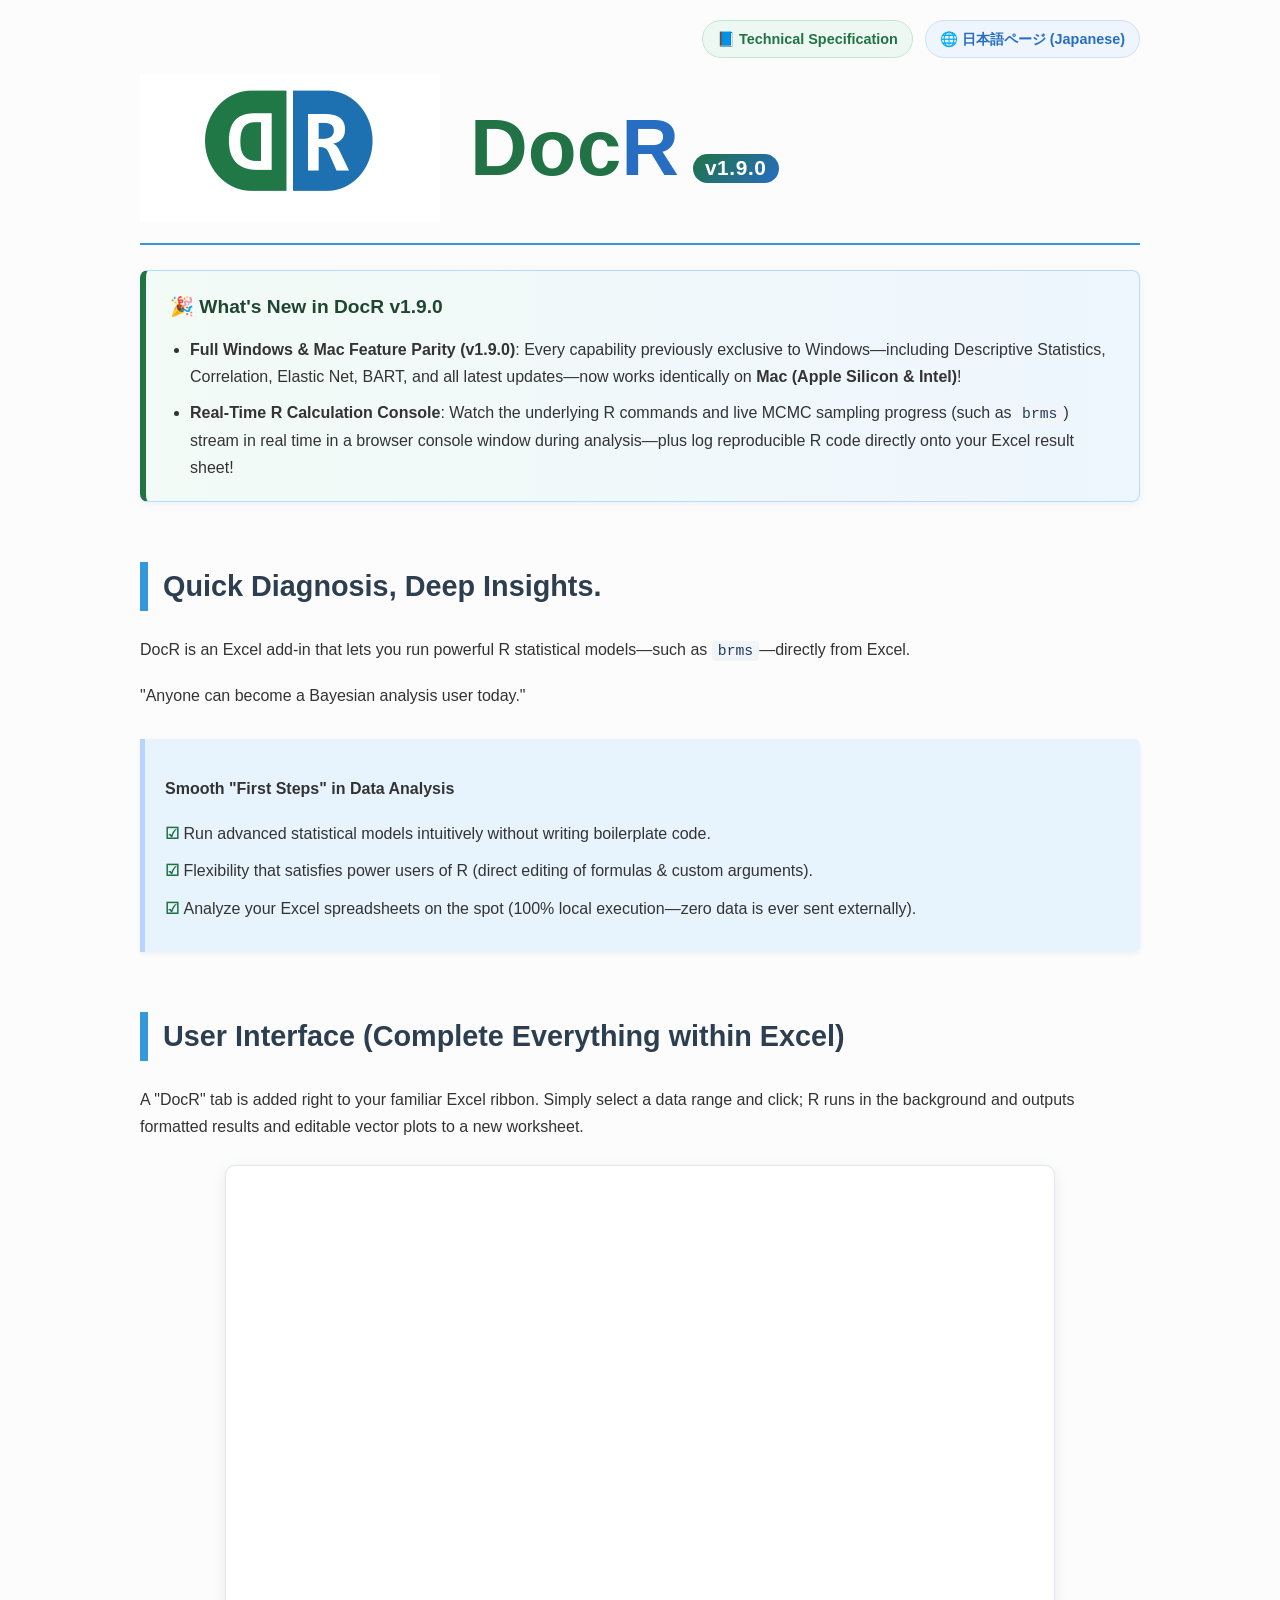
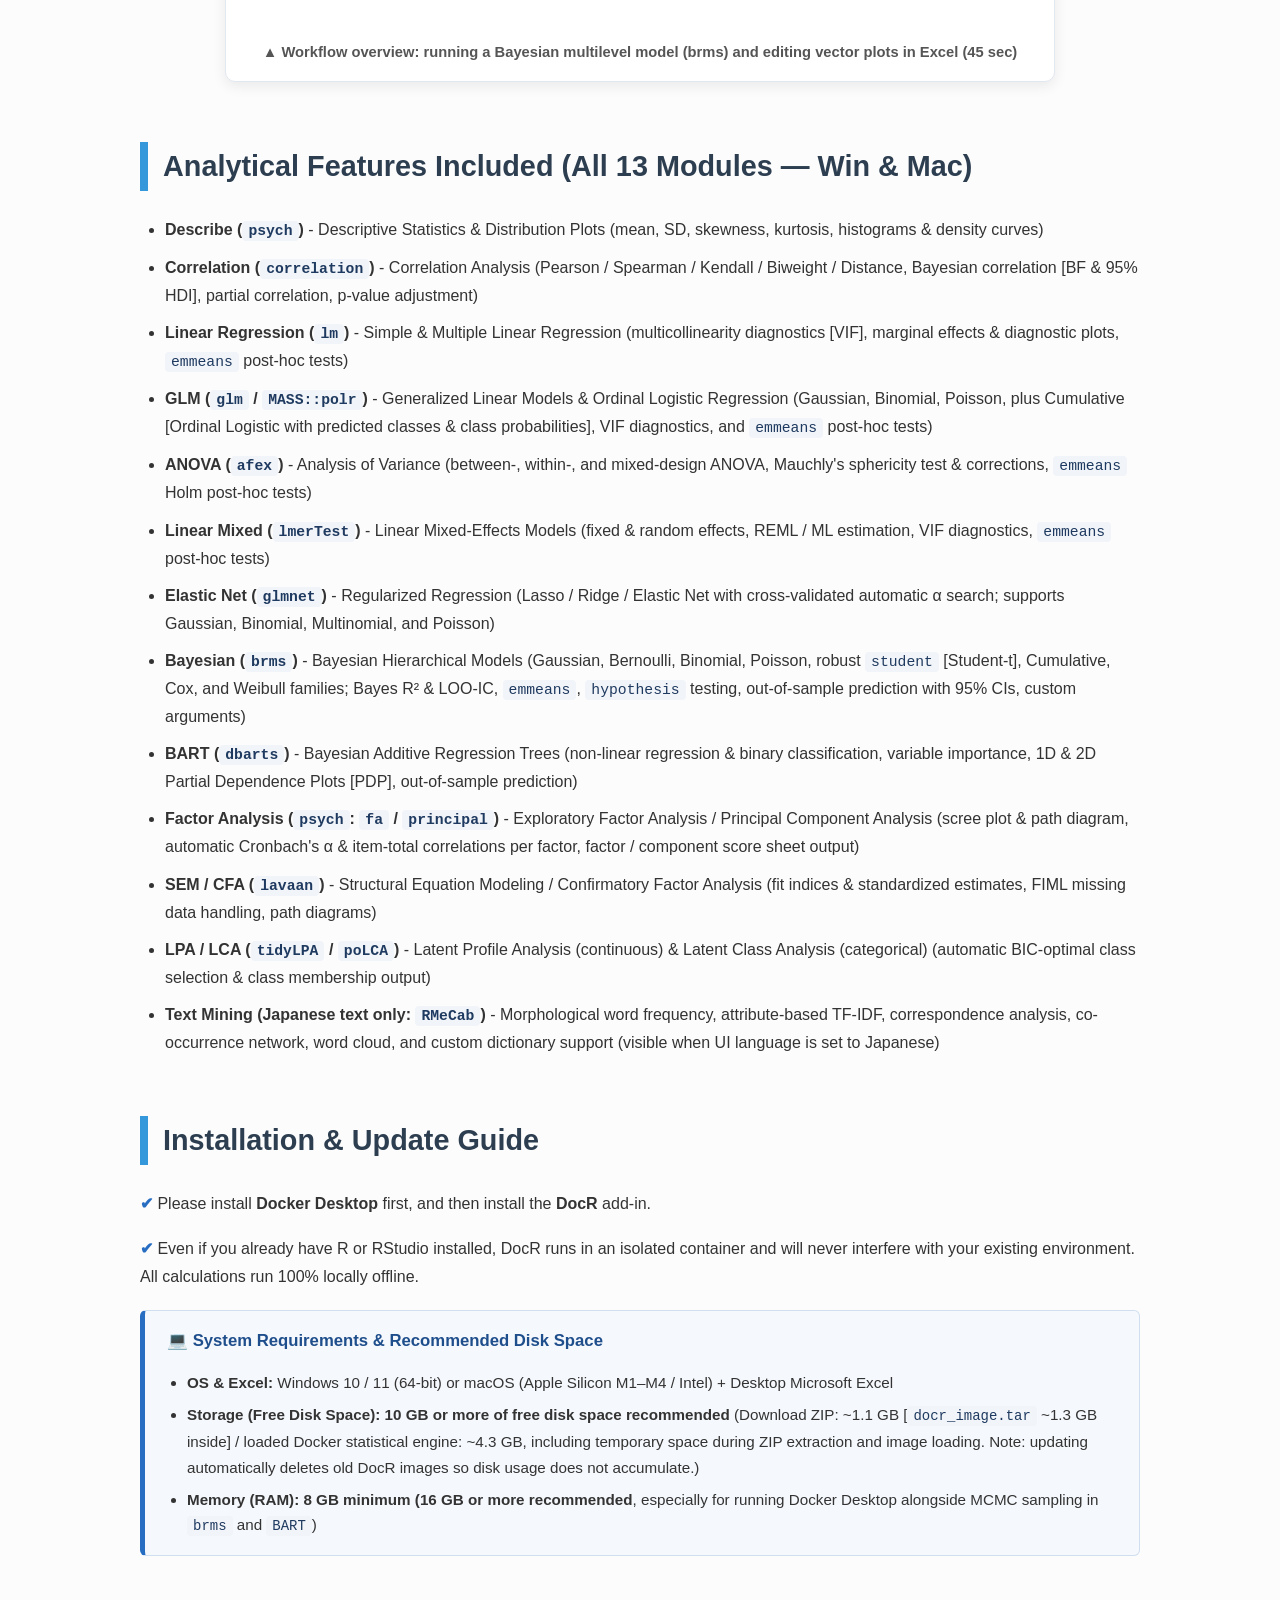
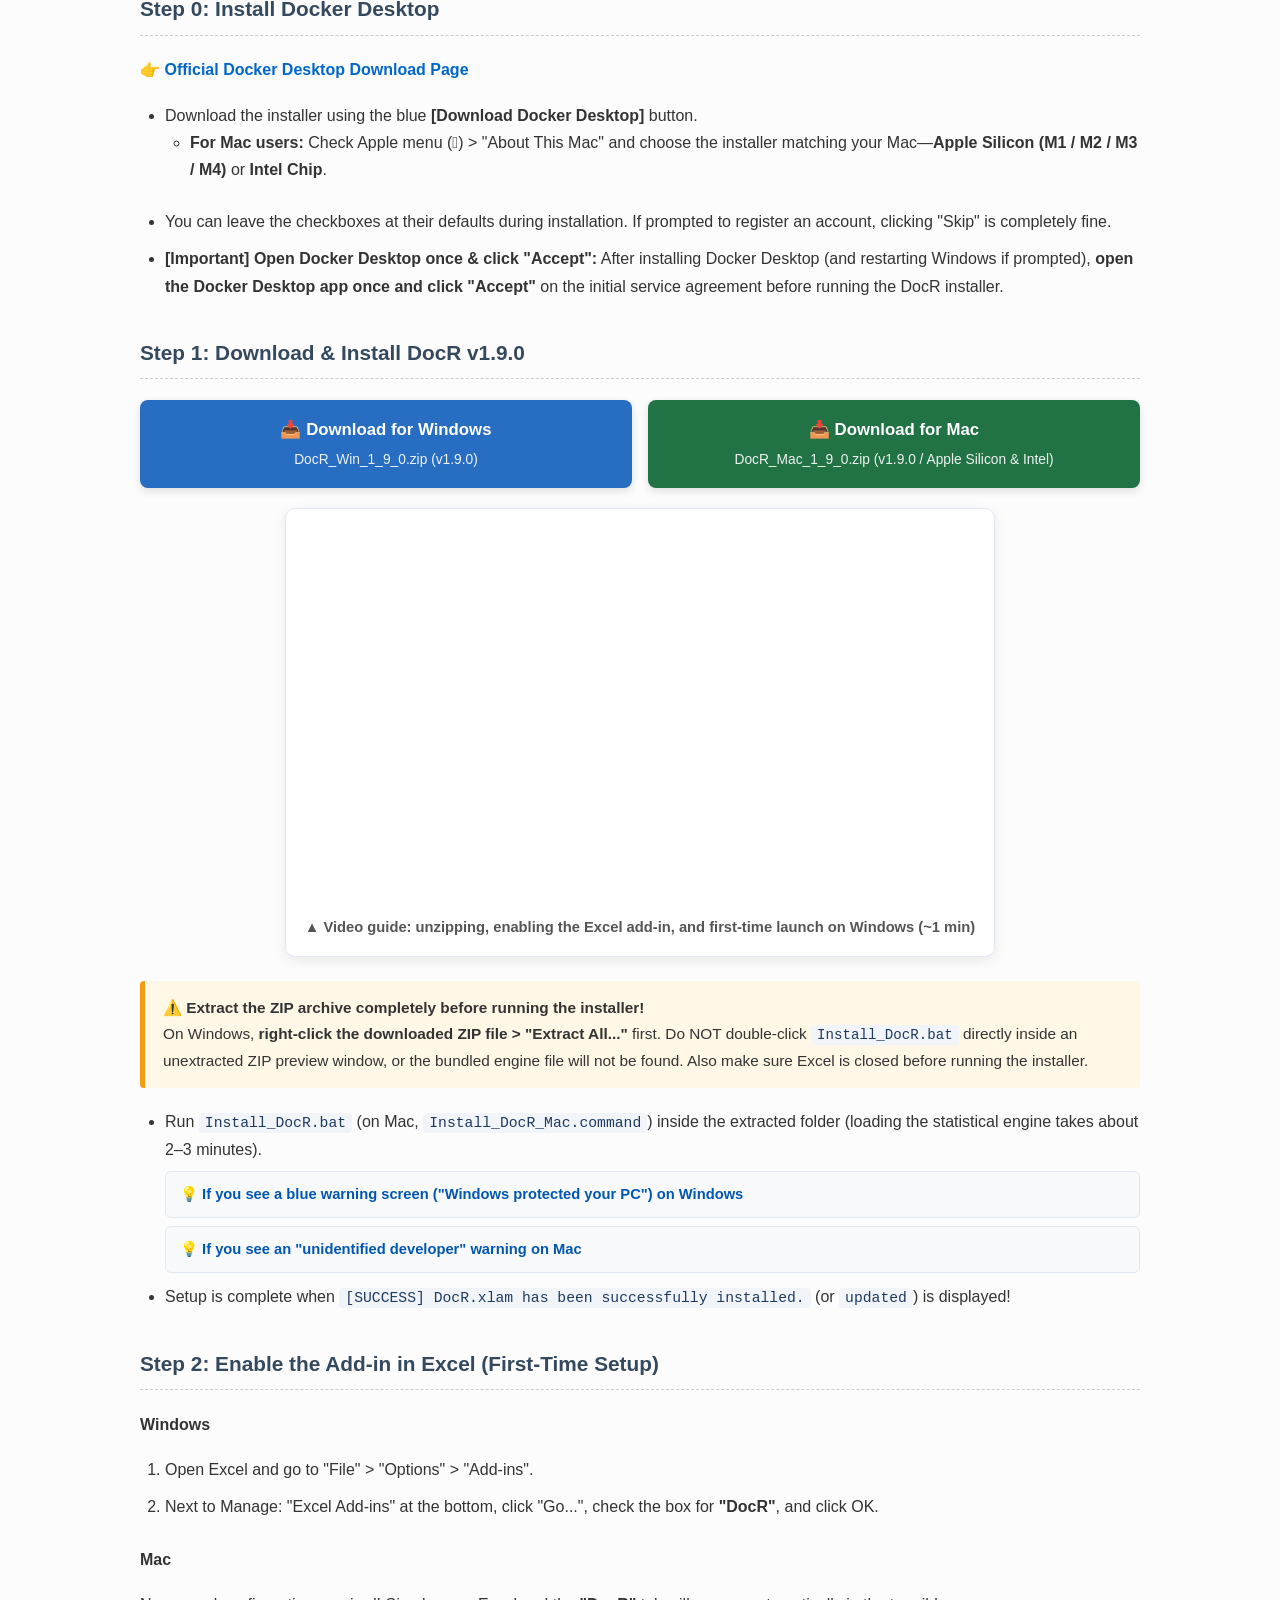
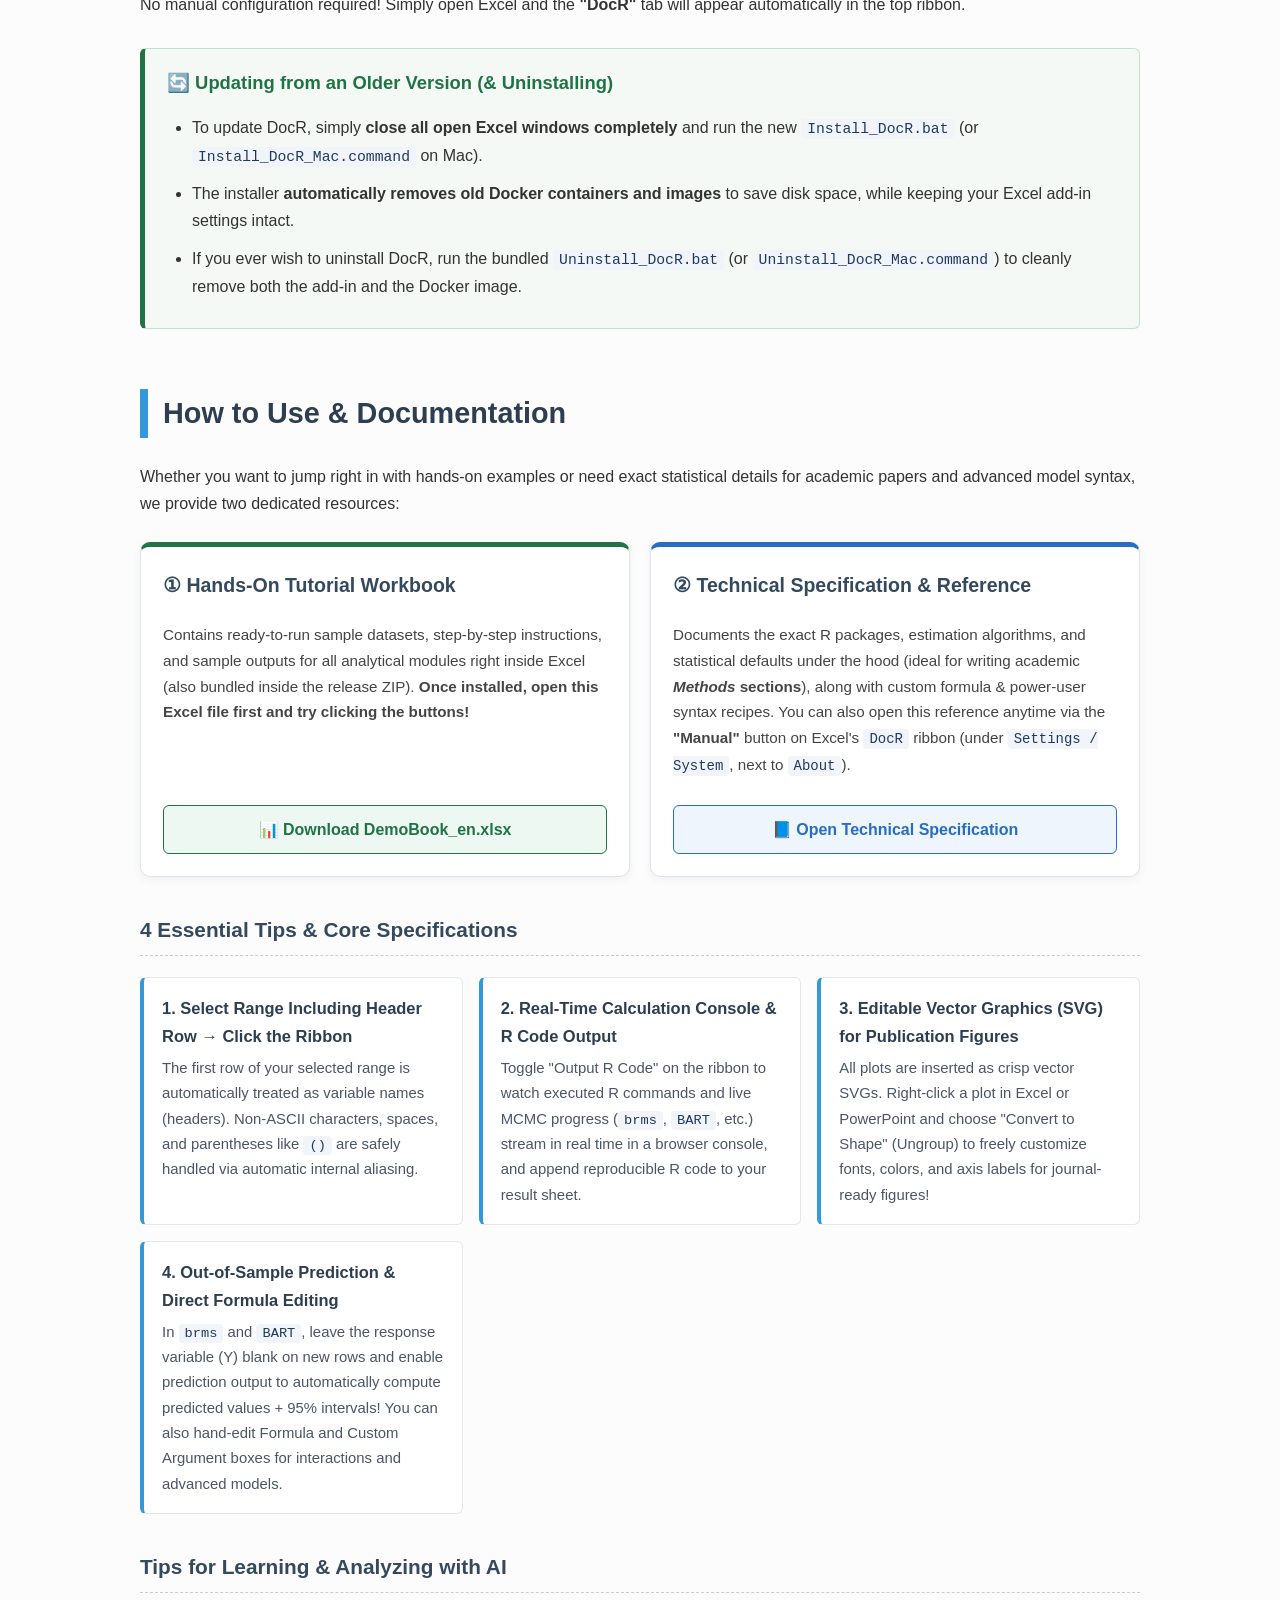
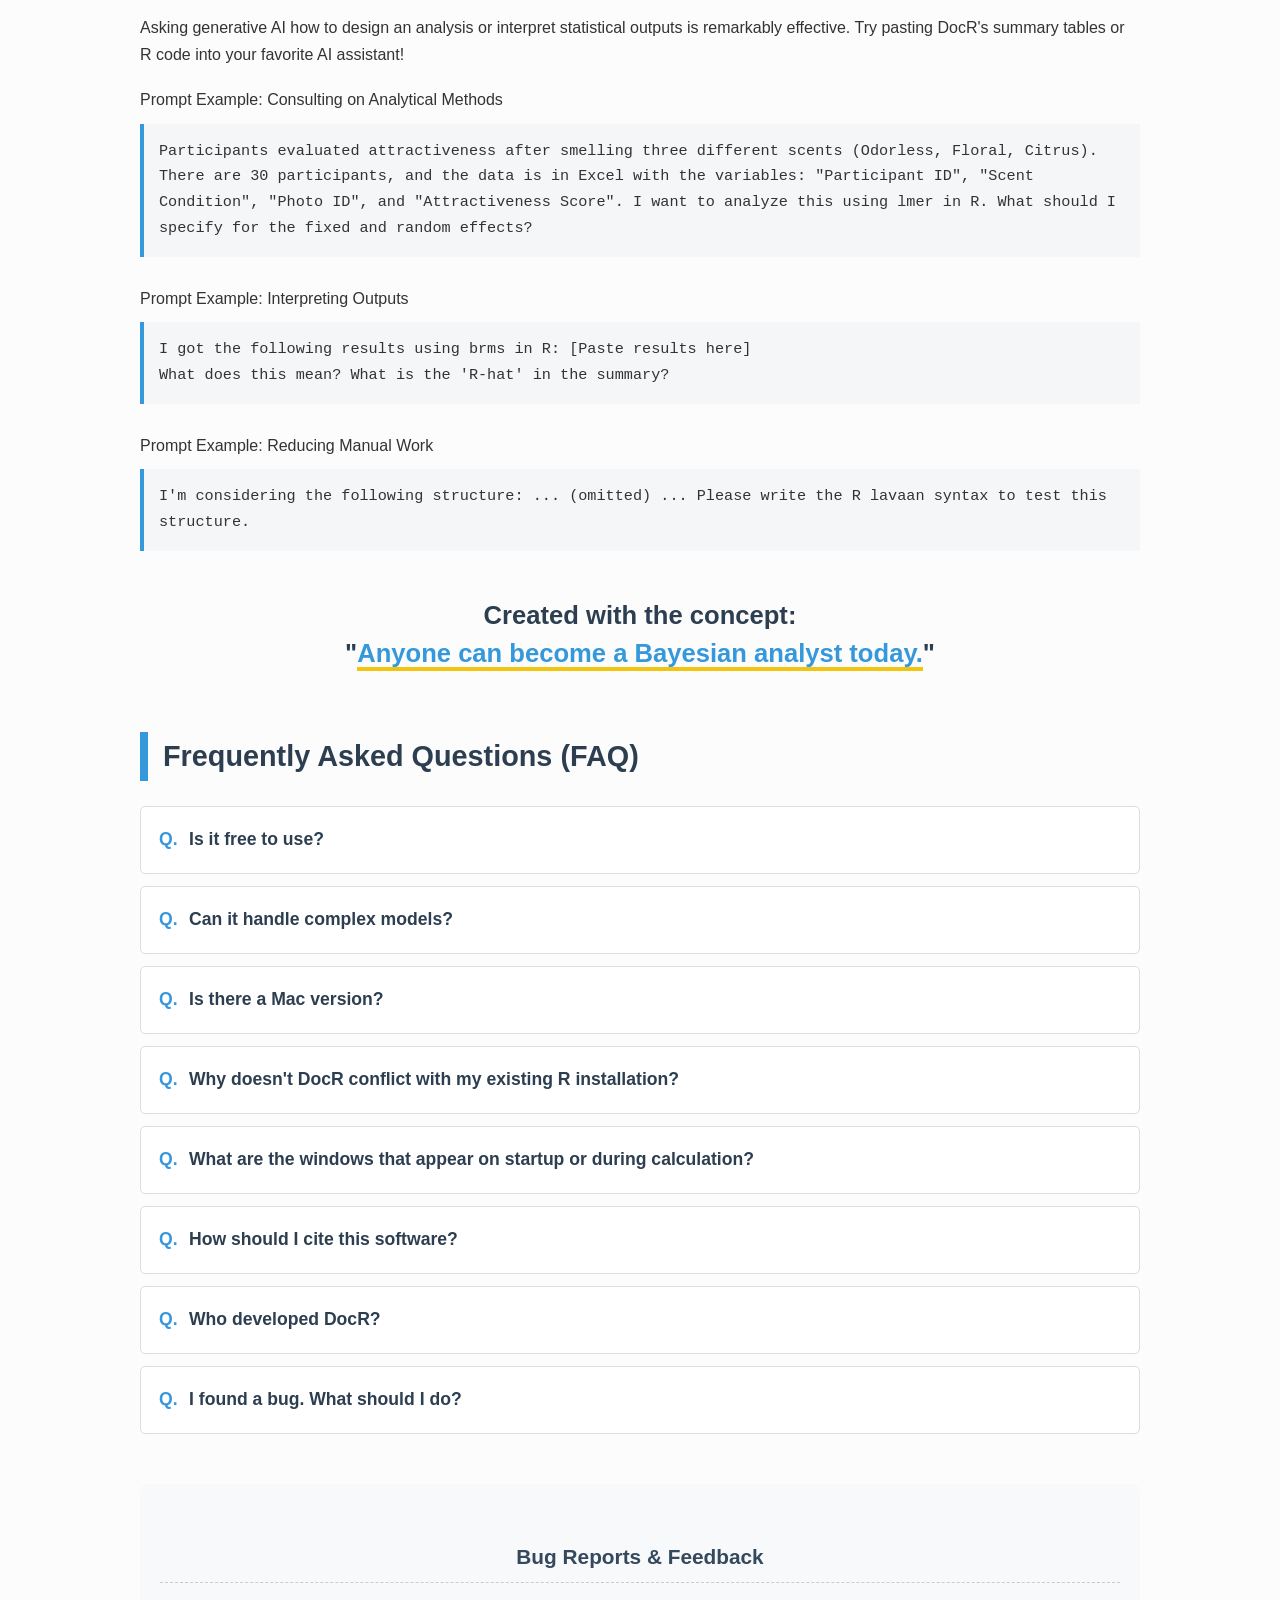
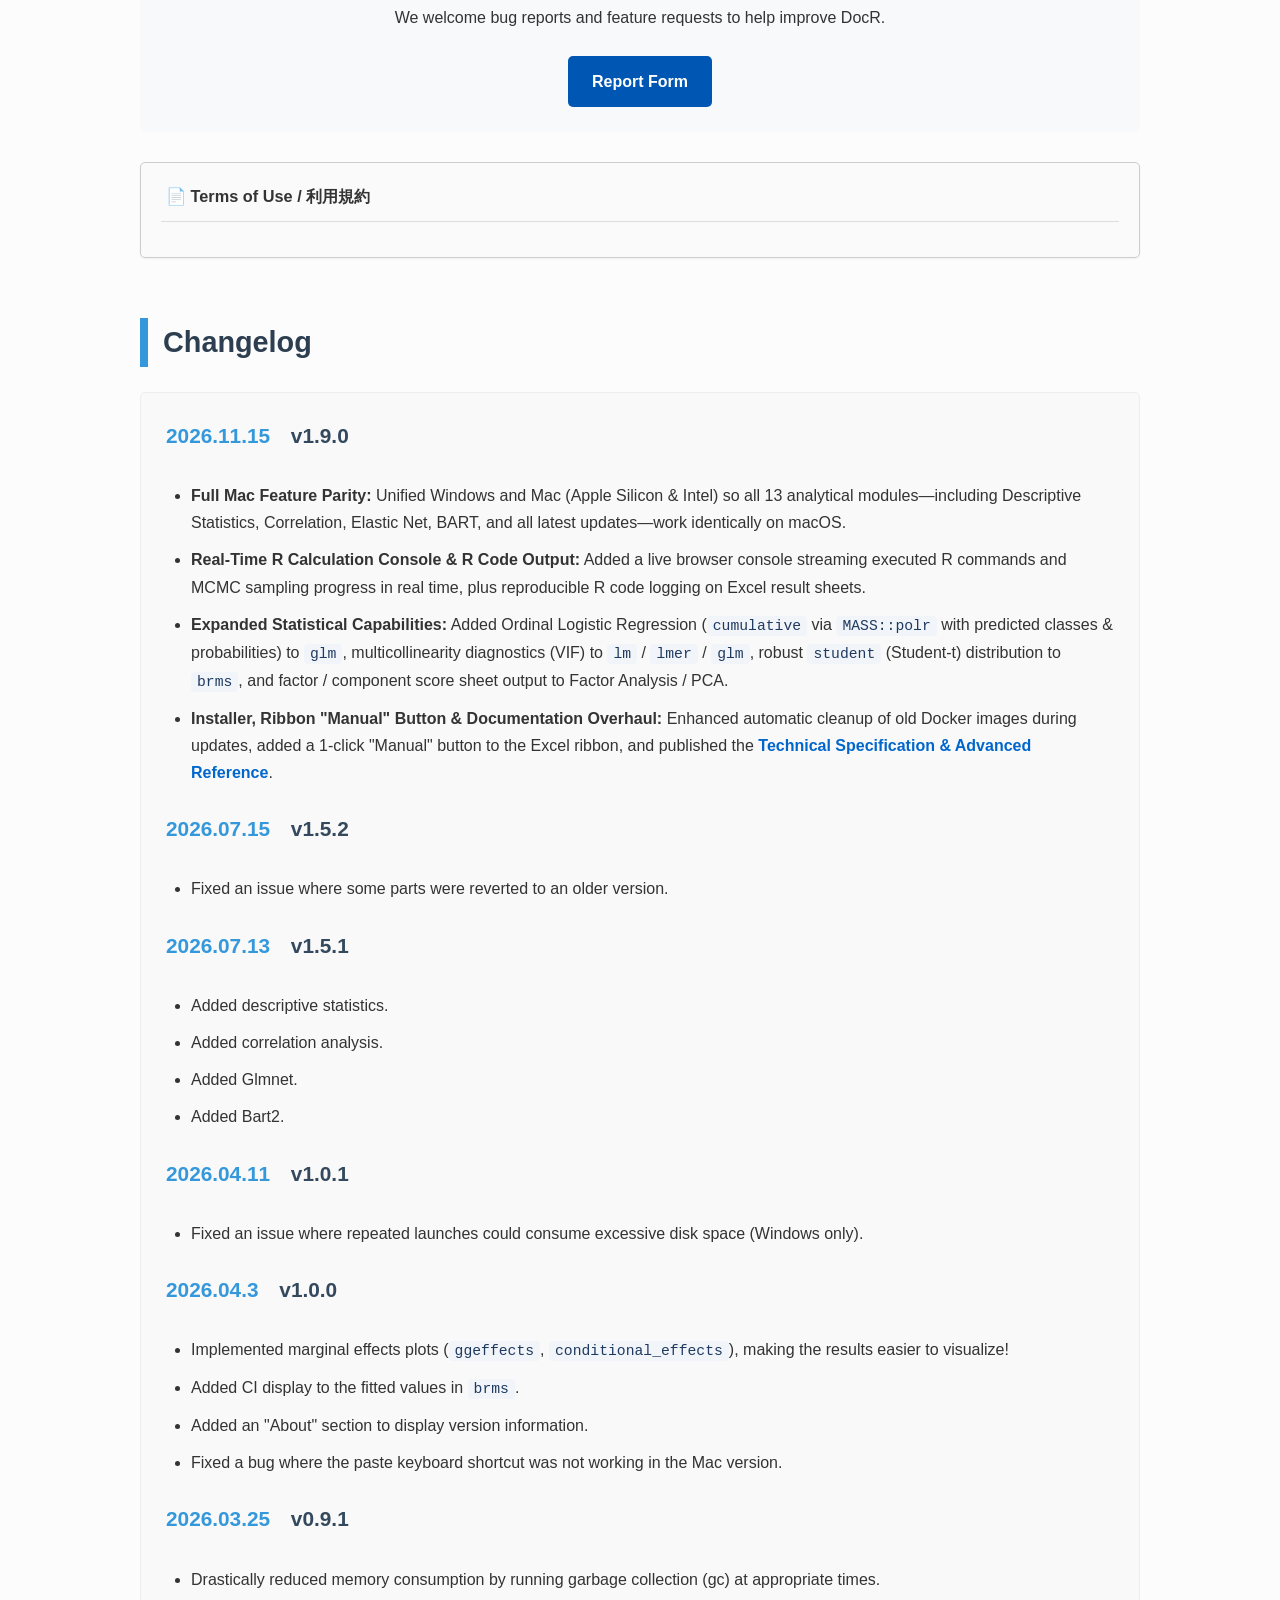
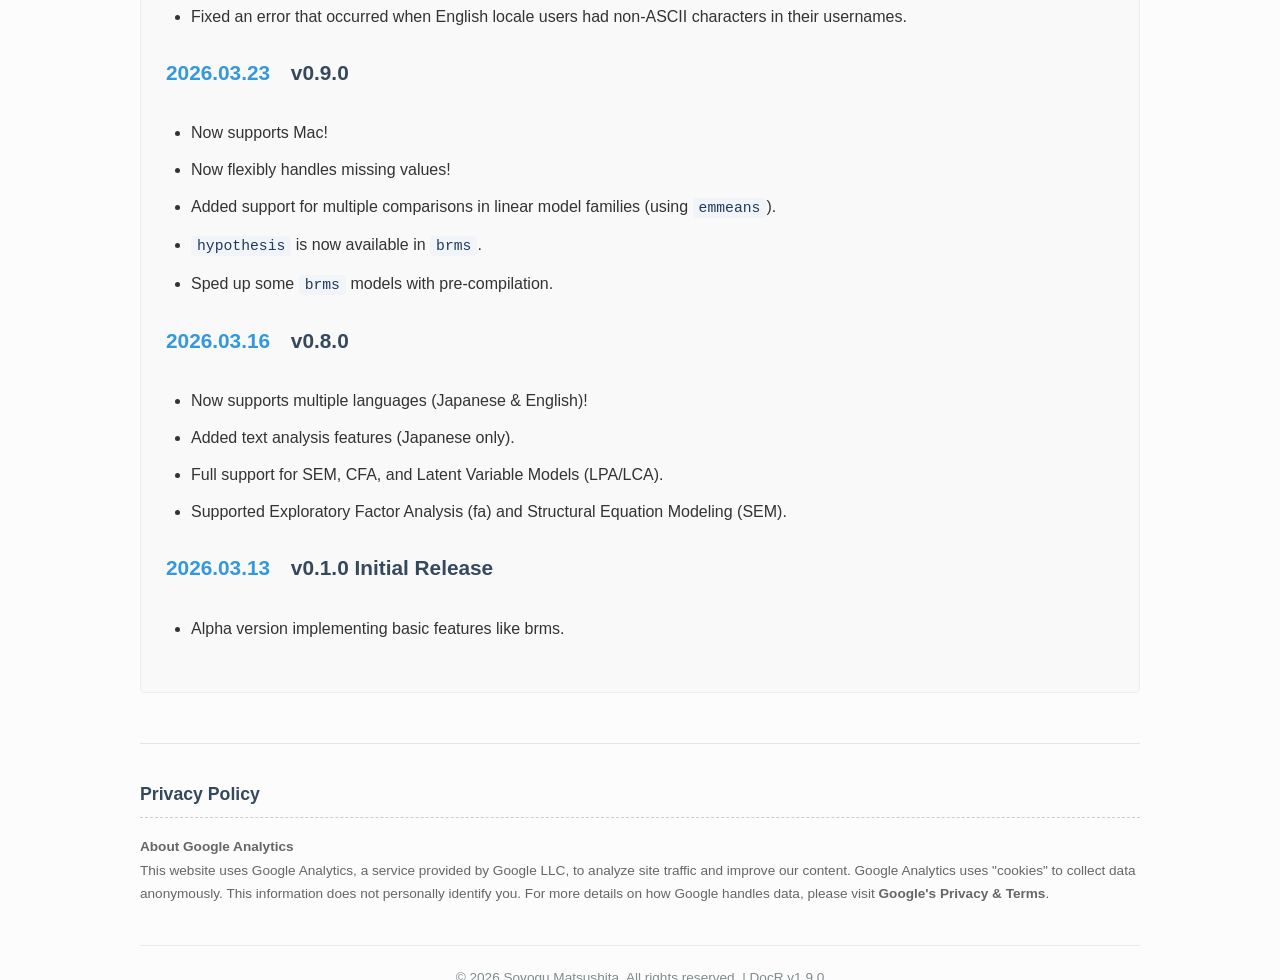
==== commit 1721694c: "docs: embed v1.9.0 demo and install guide videos on JA/EN pages" ====
--- a/en.html
+++ b/en.html
@@ -194,6 +194,11 @@
             border: 1px solid #e2e8f0;
             box-shadow: 0 4px 14px rgba(0,0,0,0.08);
         }
+        .video-card.install-video-card {
+            width: 80%;
+            max-width: 680px;
+            margin: 20px auto 24px auto;
+        }
         .video-card iframe {
             width: 100%;
             aspect-ratio: 16/9;
@@ -526,7 +531,8 @@
         @media (max-width: 640px) {
             h1 { font-size: 3.4em; }
             .title-logo { width: 220px; height: 110px; }
-            .video-card { width: 100%; box-sizing: border-box; }
+            .video-card,
+            .video-card.install-video-card { width: 100%; box-sizing: border-box; }
         }
     </style>
   </head>
@@ -572,14 +578,14 @@
 
     <div class="video-card">
         <iframe
-            src="https://www.youtube.com/embed/cGsTw-73b9M?si=RuBJTit3JATNoOD7&cc_load_policy=1&cc_lang_pref=en&hl=en&autoplay=1&mute=1"
+            src="https://www.youtube.com/embed/lLVjzECpgDA?cc_load_policy=1&cc_lang_pref=en&hl=en&autoplay=1&mute=1&rel=0"
             title="DocR Workflow Overview Video"
             frameborder="0"
             allow="accelerometer; autoplay; clipboard-write; encrypted-media; gyroscope; picture-in-picture; web-share"
             referrerpolicy="strict-origin-when-cross-origin"
             allowfullscreen>
         </iframe>
-        <p class="video-caption">▲ Workflow overview video: simply select a cell range in Excel and click Run</p>
+        <p class="video-caption">▲ Workflow overview: running a Bayesian multilevel model (brms) and editing vector plots in Excel (45 sec)</p>
     </div>
 
     <h2>Analytical Features Included (All 13 Modules — Win &amp; Mac)</h2>
@@ -632,6 +638,19 @@
         <a href="https://github.com/soyogu/DocR/releases/download/v1.9.0/DocR_Mac_1_9_0.zip" class="download-btn mac-btn">
             📥 Download for Mac<small>DocR_Mac_1_9_0.zip (v1.9.0 / Apple Silicon &amp; Intel)</small>
         </a>
+    </div>
+
+    <div class="video-card install-video-card">
+        <iframe
+            src="https://www.youtube.com/embed/YUqlFM9CvNM?cc_load_policy=1&cc_lang_pref=en&hl=en&rel=0"
+            title="DocR Installation &amp; First-Launch Guide Video"
+            loading="lazy"
+            frameborder="0"
+            allow="accelerometer; clipboard-write; encrypted-media; gyroscope; picture-in-picture; web-share"
+            referrerpolicy="strict-origin-when-cross-origin"
+            allowfullscreen>
+        </iframe>
+        <p class="video-caption">▲ Video guide: unzipping, enabling the Excel add-in, and first-time launch on Windows (~1 min)</p>
     </div>
 
     <div class="caution-note">
@@ -769,7 +788,7 @@
     <details class="faq-item">
         <summary>How should I cite this software?</summary>
         <p>Please cite DocR as follows (a complete table of underlying R packages for your <em>Methods</em> section is also available in the <a href="spec_en.html">Technical Specification</a>):<br>
-        Matsushita, S. (2026). <i>DocR: An Excel Gateway to Containerized R Environments</i>. <a href="https://researchmap.jp/multidatabases/multidatabase_contents/detail/250145/1fcd545ec0b04eee0fe5cd87492c19bb?frame_id=710763" target="_blank" rel="noopener noreferrer">Available here</a>.</p>
+        Matsushita, S. (2026). <i>DocR: An Excel Gateway to Containerized R Environments</i> [Computer software]. <a href="https://github.com/soyogu/DocR" target="_blank" rel="noopener noreferrer">https://github.com/soyogu/DocR</a></p>
     </details>
 
     <details class="faq-item">
